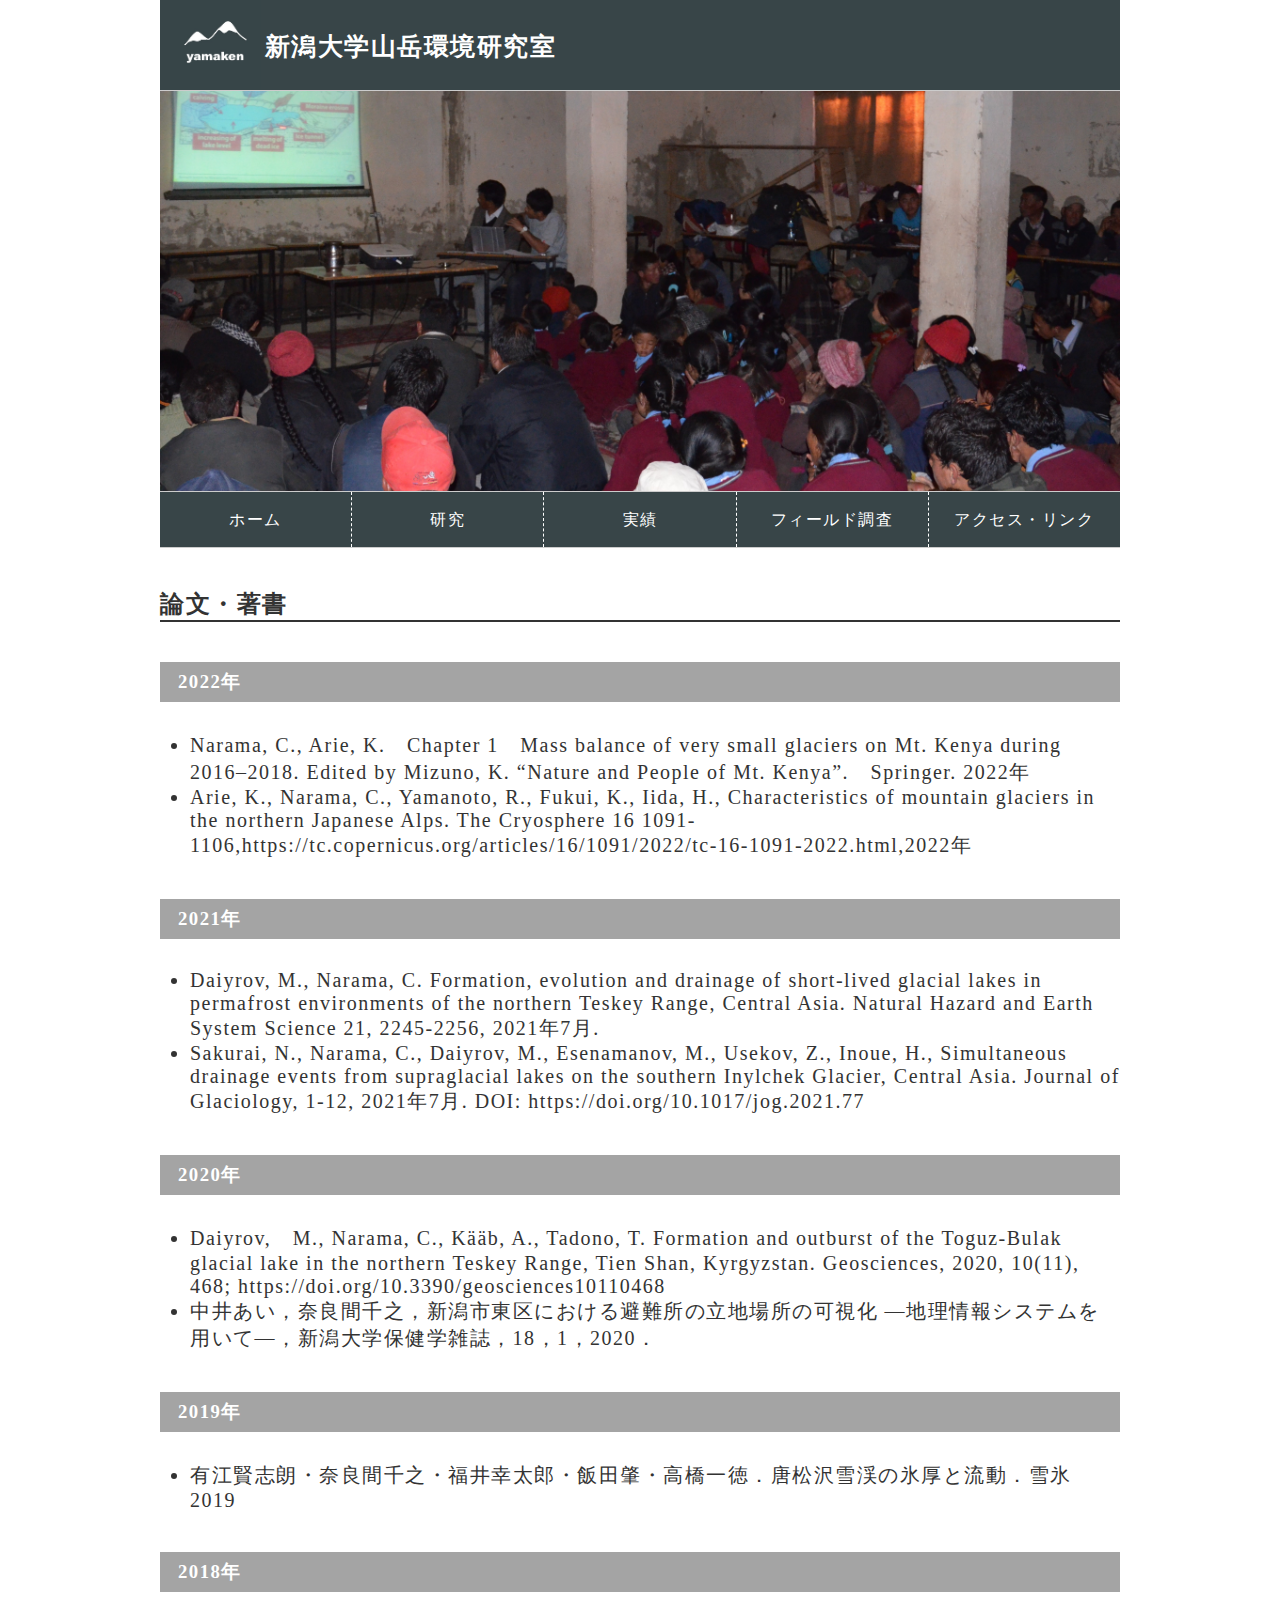
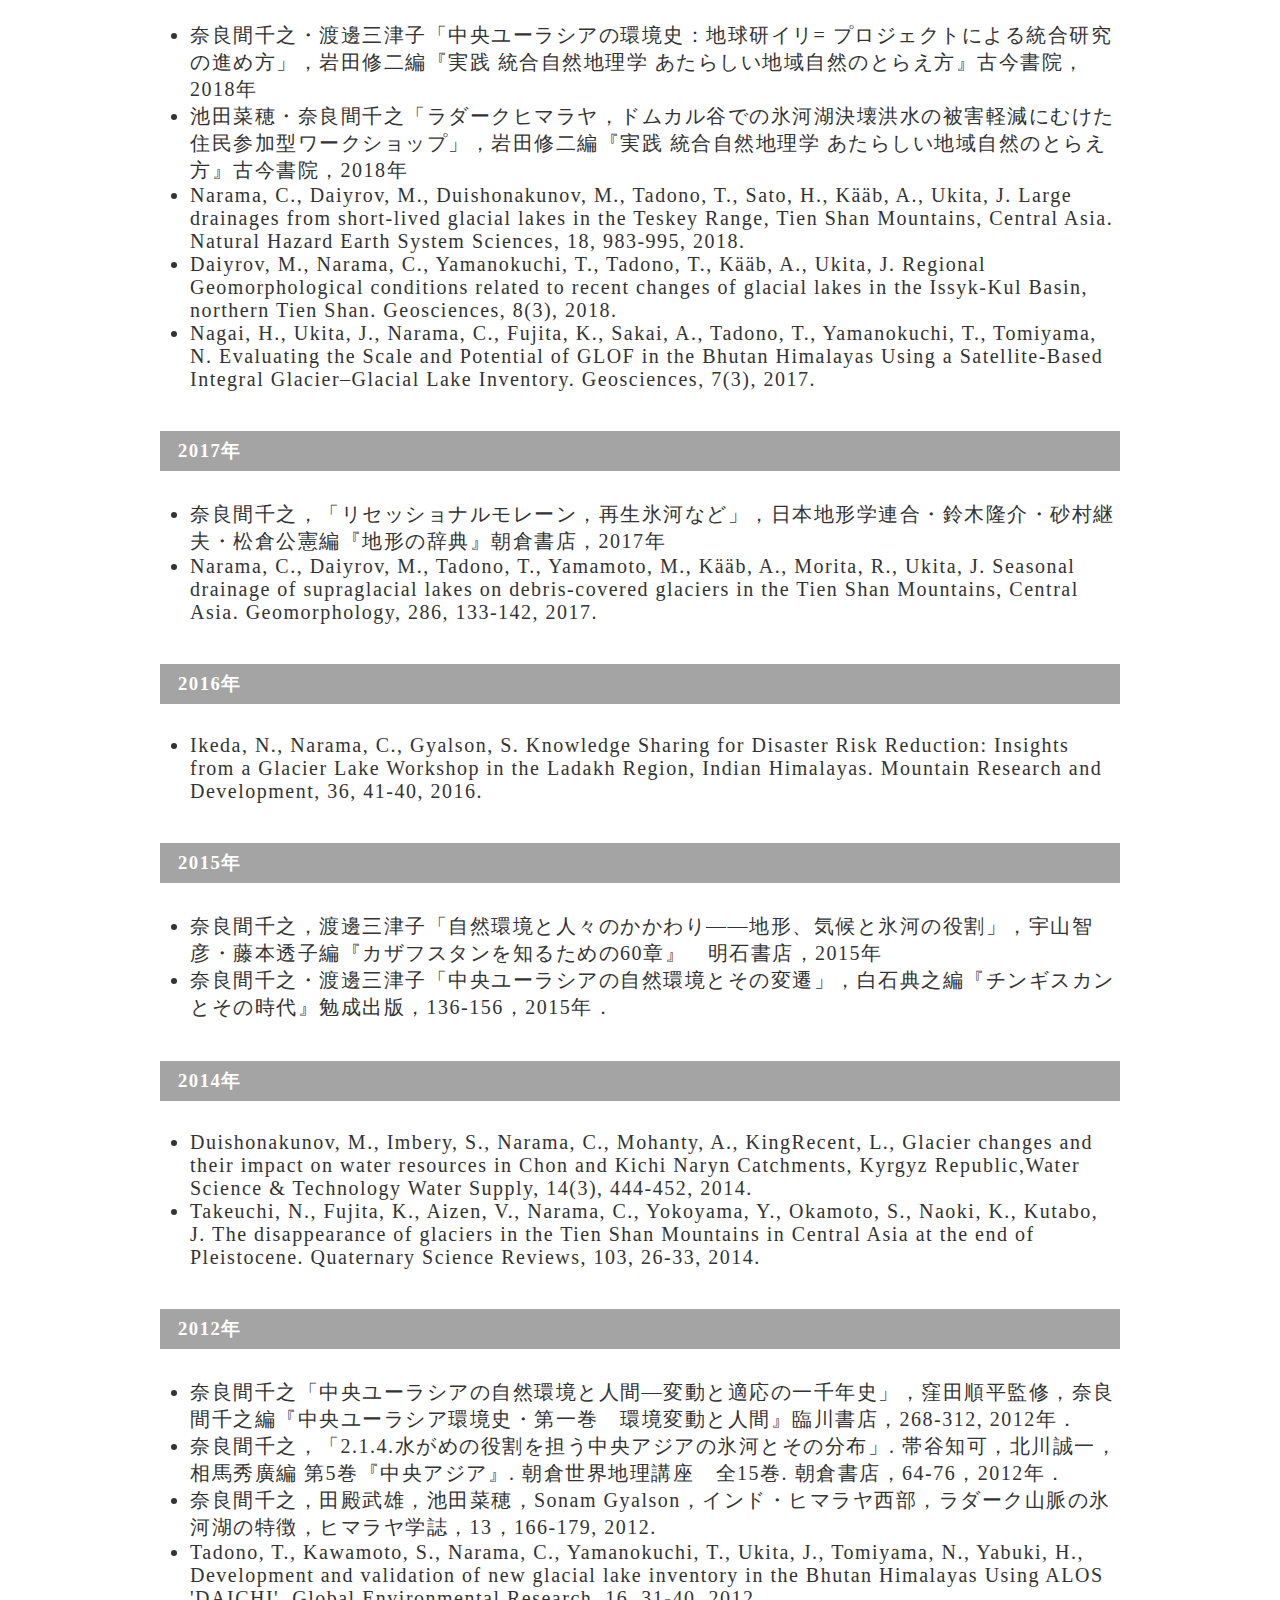
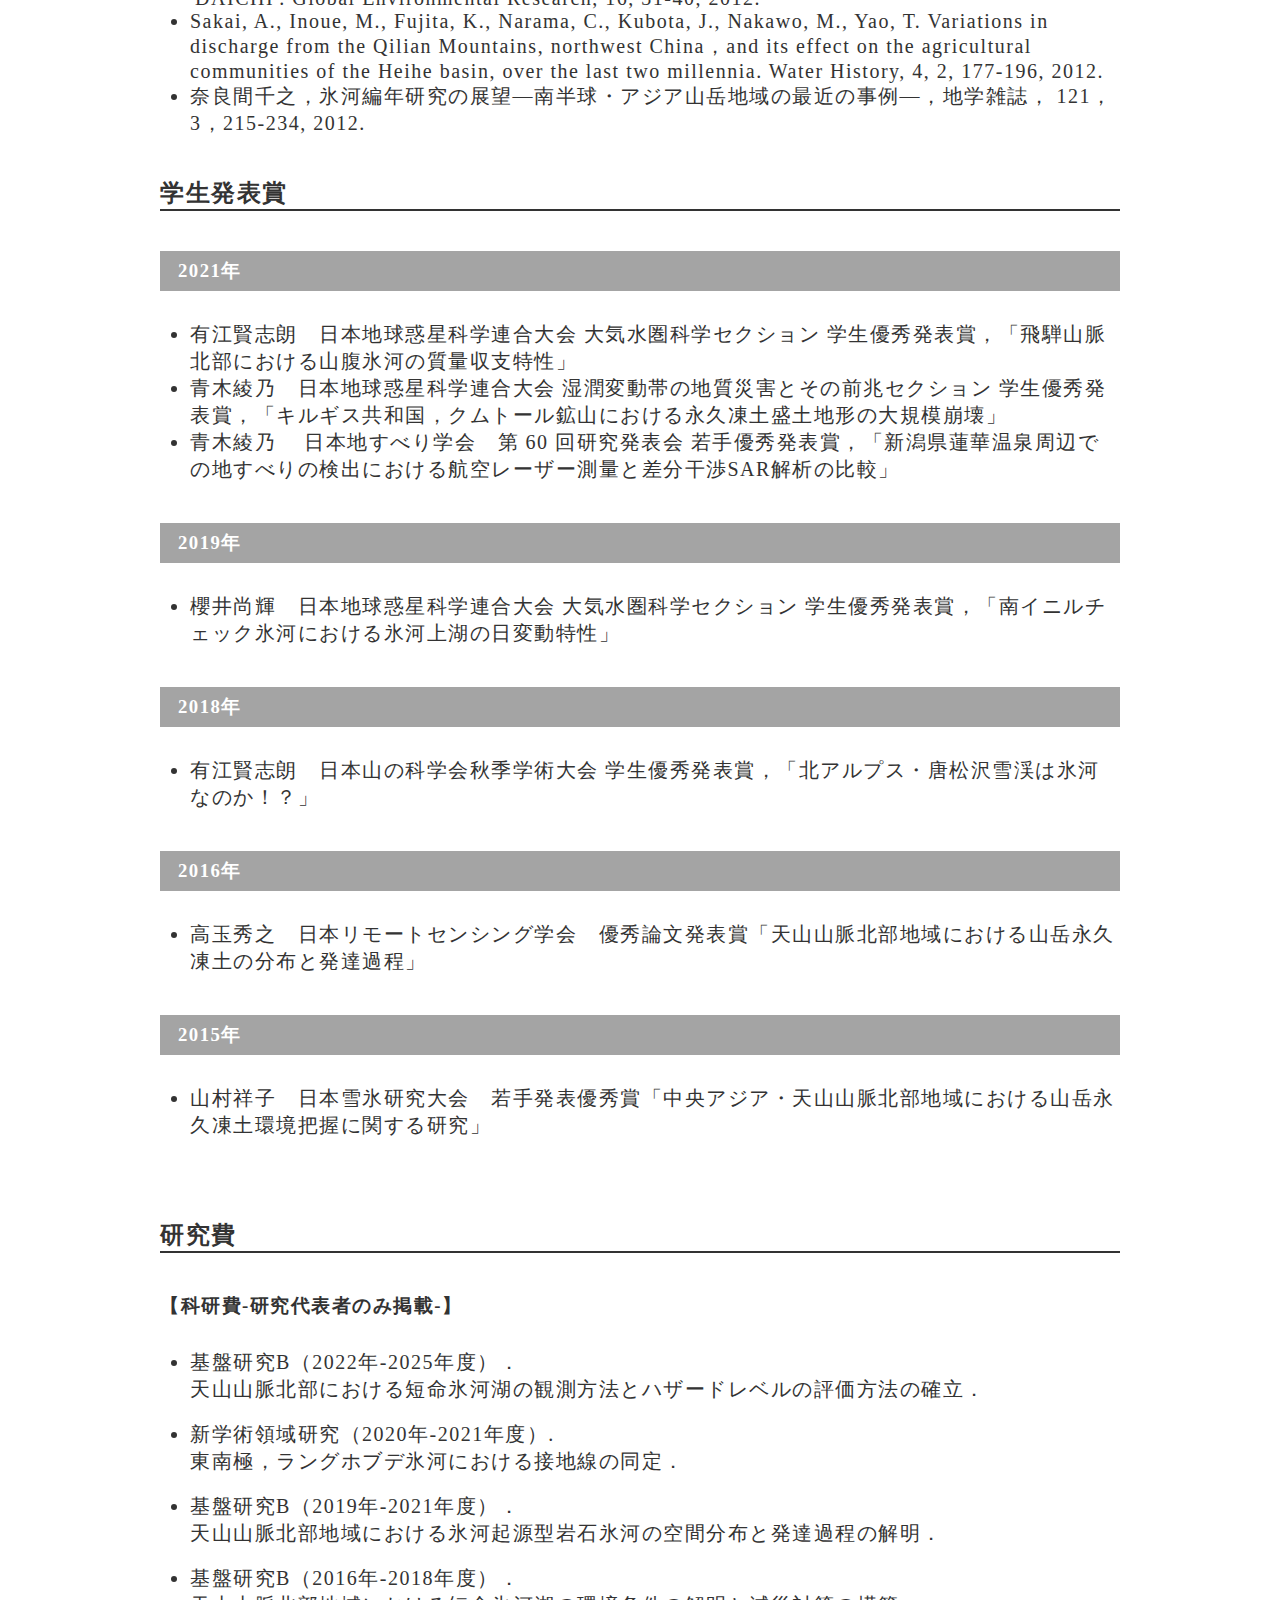
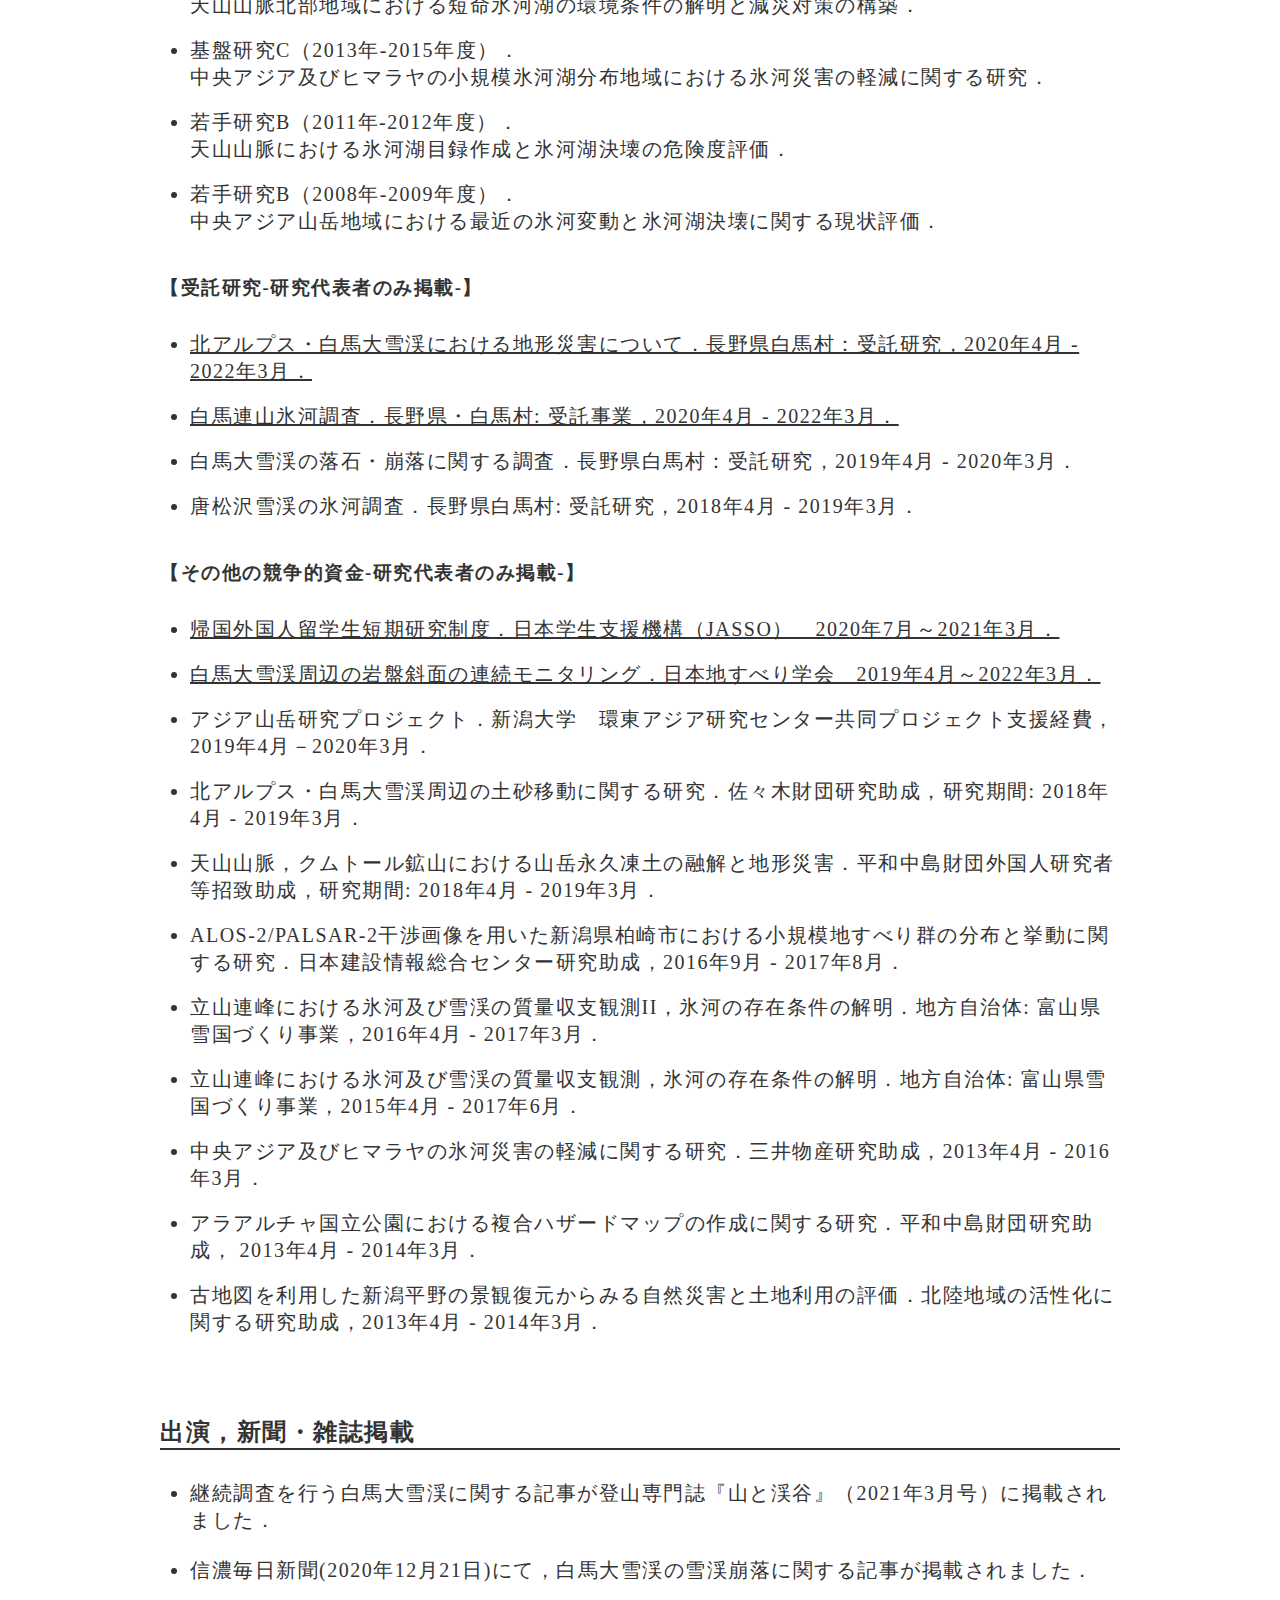
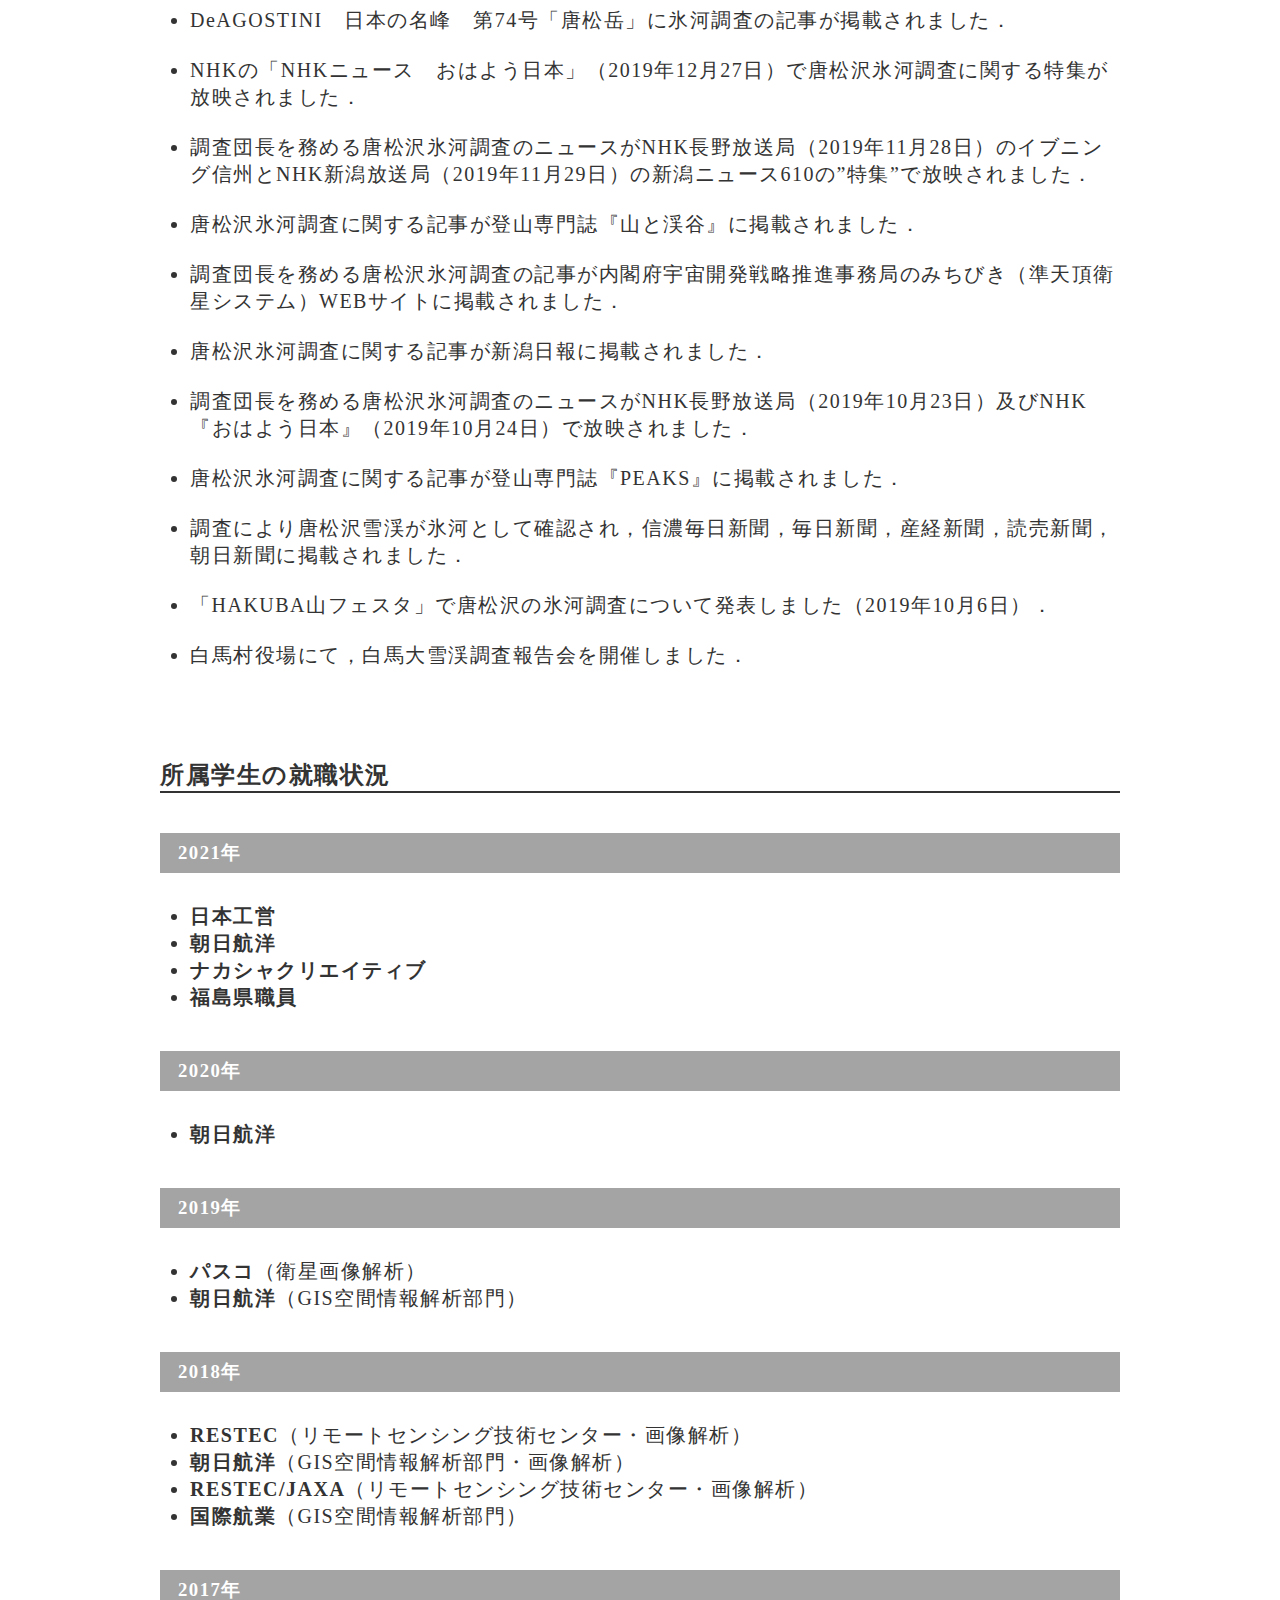
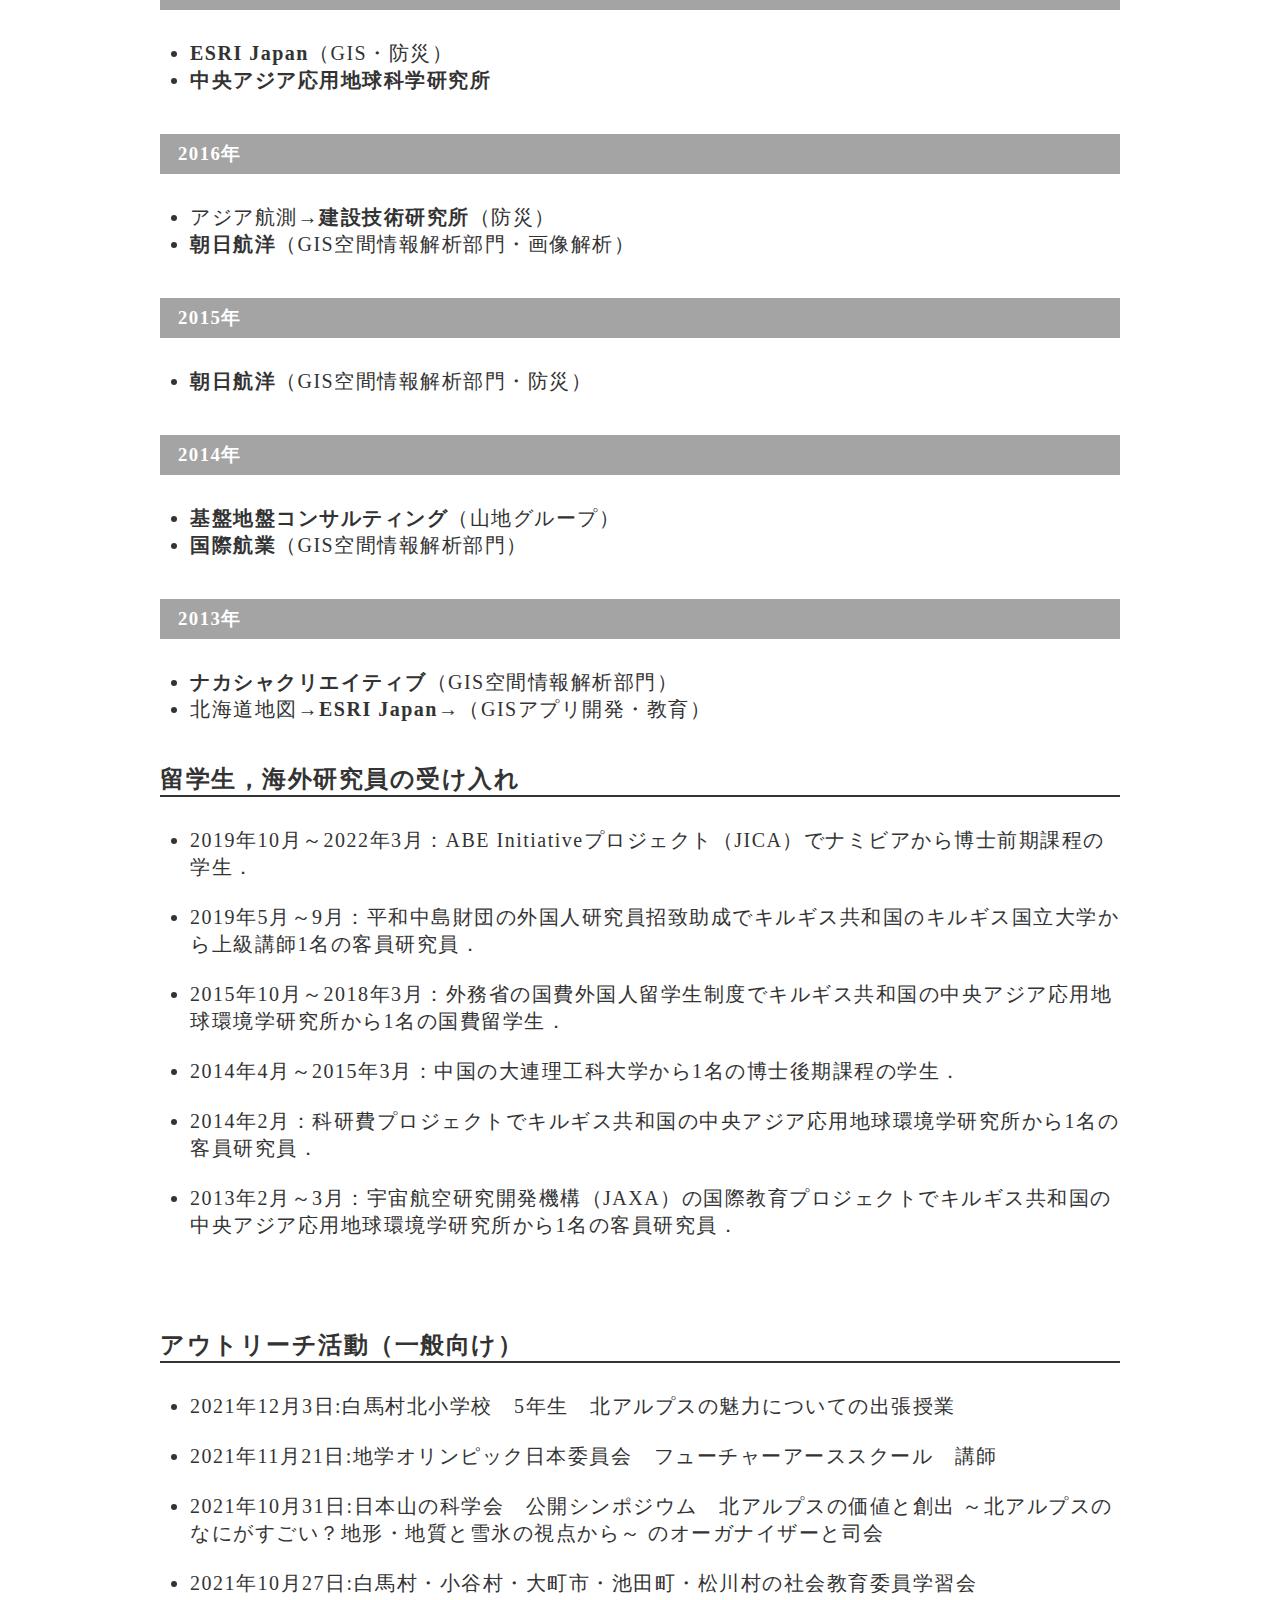
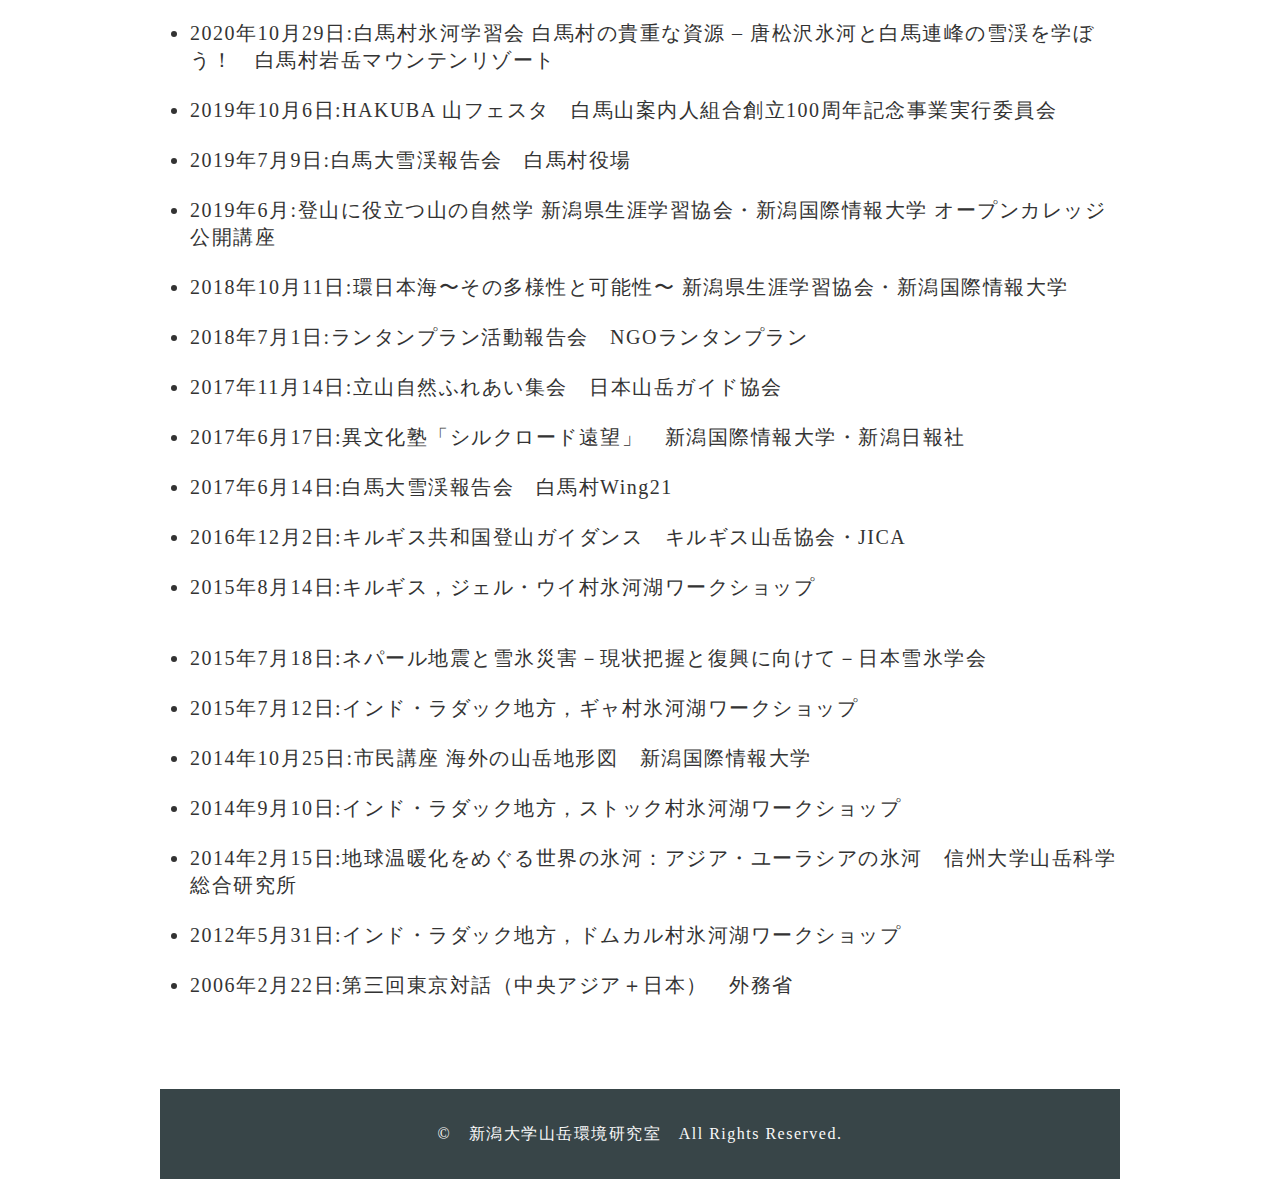
==== index.html @ d93531b0 "Update index.html" ====
<!DOCTYPE html>
<html>
	<head>
		<meta charset="utf-8">
		<meta name="google-site-verification" content="inAeQfEH8AgqykBdoQ1LE3_ZNQ6-UCm8QWRhLePBrpM" />
		<meta name="viewport" content="width=device-width, initial-scale=1">
		<link rel="stylesheet" href="common.css">
		<link rel="stylesheet" href="achievement.css">
		<link rel="stylesheet" href="responsive.css">
		<link href="https://fonts.googleapis.com/css?family=Alegreya+Sans+SC:300" rel="stylesheet">
		<link href="https://use.fontawesome.com/releases/v5.6.1/css/all.css" rel="stylesheet">
		<meta name="keywords" content="新潟大学 , 山岳環境研究室 , 実績">
		<meta name="description" content="新潟大学山岳環境研究室 | 奈良間研究室の実績、学生の就職状況はこちら">
		<title>新潟大学山岳環境研究室 | 実績</title>
	</head>
	<body>
		<header>
			<div class="header-left">
				<img src="S__12607514.jpg" alt="新潟大学山岳環境研究室" class="header-logo">
				<h1 class="header-title">新潟大学山岳環境研究室</h1>
			</div> 
			<i class="fas fa-bars" id="menu-bar"></i>
		</header><!-- /header -->
		<div class="menu-res" id="menu-res">
		<ul>
			<li><a href="https://narama-lab.github.io/home/">ホーム</a></li>
			<li><a href="https://narama-lab.github.io/research/">研究</a></li>
			<li><a href="https://narama-lab.github.io/achievement/">実績</a></li>
			<li><a href="https://narama-lab.github.io/gallery/">フィールド調査</a></li>
			<li><a href="https://narama-lab.github.io/access/">アクセス・リンク</a></li>
		</ul>
		</div>
		<div class="top"></div>		
		<div class="navi" id="global-nav">
			<div class="menu home">
				<a href="https://narama-lab.github.io/home/">ホーム</a>
			</div>
			<div class="menu research">
				<a href="https://narama-lab.github.io/research/">研究</a>		
			</div>
			<div class="menu achievement">
				<a href="https://narama-lab.github.io/achievement/">実績</a>
			</div>
			<div class="menu gallery">
				<a href="https://narama-lab.github.io/gallery/">フィールド調査</a>
			</div>
			<div class="menu access">
				<a href="https://narama-lab.github.io/access/">アクセス・リンク</a>
			</div>
		</div>
		<div class="achievement-main">
			<h2 class="achievement-title">論文・著書</h2>
			<h3 class="small-title">2022年</h3>
			
				<ul>
					<li>Narama, C., Arie, K.　Chapter 1　Mass balance of very small glaciers on Mt. Kenya during 2016–2018. Edited by Mizuno, K. “Nature and People of Mt. Kenya”.　Springer. 2022年</li>
					<li>Arie, K., Narama, C., Yamanoto, R., Fukui, K., Iida, H., Characteristics of mountain glaciers in the northern Japanese Alps. The Cryosphere 16 1091-1106,https://tc.copernicus.org/articles/16/1091/2022/tc-16-1091-2022.html,2022年 </li>			
				</ul>
			<h3 class="small-title">2021年</h3>
			
				<ul>					
					<li>Daiyrov, M., Narama, C. Formation, evolution and drainage of short-lived glacial lakes in permafrost environments of the northern Teskey Range, Central Asia. Natural Hazard and Earth System Science 21, 2245-2256, 2021年7月.</li>
					<li>Sakurai, N., Narama, C., Daiyrov, M., Esenamanov, M., Usekov, Z., Inoue, H., Simultaneous drainage events from supraglacial lakes on the southern Inylchek Glacier, Central Asia. Journal of Glaciology, 1-12, 2021年7月. DOI: https://doi.org/10.1017/jog.2021.77</li>
				</ul>
			<h3 class="small-title">2020年</h3>
			
				<ul>
					<li>Daiyrov,　M., Narama, C., Kääb, A., Tadono, T. Formation and outburst of the Toguz-Bulak glacial lake in the northern Teskey Range, Tien Shan, Kyrgyzstan. Geosciences, 2020, 10(11), 468; https://doi.org/10.3390/geosciences10110468</a></li>
				        <li>中井あい，奈良間千之，新潟市東区における避難所の立地場所の可視化 ―地理情報システムを用いて―，新潟大学保健学雑誌，18，1，2020．</li>
			        </ul>
			
			
			<h3 class="small-title">2019年</h3>
			
				<ul>
					<li>有江賢志朗・奈良間千之・福井幸太郎・飯田肇・高橋一徳．唐松沢雪渓の氷厚と流動．雪氷　2019</li>
				</ul>
			
			<h3 class="small-title">2018年</h3>
			
				<ul>
					<li>奈良間千之・渡邊三津子「中央ユーラシアの環境史：地球研イリ= プロジェクトによる統合研究の進め方」，岩田修二編『実践 統合自然地理学 あたらしい地域自然のとらえ方』古今書院，2018年</li>
					<li>池田菜穂・奈良間千之「ラダークヒマラヤ，ドムカル谷での氷河湖決壊洪水の被害軽減にむけた住民参加型ワークショップ」，岩田修二編『実践 統合自然地理学 あたらしい地域自然のとらえ方』古今書院，2018年</li>
					<li>Narama, C., Daiyrov, M., Duishonakunov, M., Tadono, T., Sato, H., Kääb, A., Ukita, J. Large drainages from short-lived glacial lakes in the Teskey Range, Tien Shan Mountains, Central Asia. Natural Hazard Earth System Sciences, 18, 983-995, 2018. </li>
					<li>Daiyrov, M., Narama, C., Yamanokuchi, T., Tadono, T., Kääb, A., Ukita, J. Regional Geomorphological conditions related to recent changes of glacial lakes in the Issyk-Kul Basin, northern Tien Shan. Geosciences, 8(3), 2018. </li>
					<li>Nagai, H., Ukita, J., Narama, C., Fujita, K., Sakai, A., Tadono, T., Yamanokuchi, T., Tomiyama, N. Evaluating the Scale and Potential of GLOF in the Bhutan Himalayas Using a Satellite-Based Integral Glacier–Glacial Lake Inventory. Geosciences, 7(3), 2017. </li>
			        </ul>
			
			<h3 class="small-title">2017年</h3>
			
				<ul>
					<li>奈良間千之，「リセッショナルモレーン，再生氷河など」，日本地形学連合・鈴木隆介・砂村継夫・松倉公憲編『地形の辞典』朝倉書店，2017年</li>
					<li>Narama, C., Daiyrov, M., Tadono, T., Yamamoto, M., Kääb, A., Morita, R., Ukita, J. Seasonal drainage of supraglacial lakes on debris-covered glaciers in the Tien Shan Mountains, Central Asia. Geomorphology, 286, 133-142, 2017.</li>
				</ul>
			
			<h3 class="small-title">2016年</h3>
			
				<ul>
					<li>Ikeda, N., Narama, C., Gyalson, S. Knowledge Sharing for Disaster Risk Reduction: Insights from a Glacier Lake Workshop in the Ladakh Region, Indian Himalayas. Mountain Research and Development, 36, 41-40, 2016.</li>
				</ul>
			
			<h3 class="small-title">2015年</h3>
			
				<ul>
					<li>奈良間千之，渡邊三津子「自然環境と人々のかかわり――地形、気候と氷河の役割」，宇山智彦・藤本透子編『カザフスタンを知るための60章』　明石書店，2015年</li>
					<li>奈良間千之・渡邊三津子「中央ユーラシアの自然環境とその変遷」，白石典之編『チンギスカンとその時代』勉成出版，136-156，2015年．</li>
				</ul>
			
			<h3 class="small-title">2014年</h3>
			
				<ul>
					<li>Duishonakunov, M., Imbery, S., Narama, C., Mohanty, A., KingRecent, L., Glacier changes and their impact on water resources in Chon and Kichi Naryn Catchments, Kyrgyz Republic,Water Science & Technology Water Supply, 14(3), 444-452, 2014. </li>
					<li>Takeuchi, N., Fujita, K., Aizen, V., Narama, C., Yokoyama, Y., Okamoto, S., Naoki, K., Kutabo, J. The disappearance of glaciers in the Tien Shan Mountains in Central Asia at the end of Pleistocene. Quaternary Science Reviews, 103, 26-33, 2014. </li>
				</ul>	
			
			<h3 class="small-title">2012年</h3>
			
				<ul>
					<li>奈良間千之「中央ユーラシアの自然環境と人間―変動と適応の一千年史」，窪田順平監修，奈良間千之編『中央ユーラシア環境史・第一巻　環境変動と人間』臨川書店，268-312, 2012年．</li>
					<li>奈良間千之，「2.1.4.水がめの役割を担う中央アジアの氷河とその分布」. 帯谷知可，北川誠一，相馬秀廣編 第5巻『中央アジア』. 朝倉世界地理講座　全15巻. 朝倉書店，64‐76，2012年．</li>
					<li>奈良間千之，田殿武雄，池田菜穂，Sonam Gyalson，インド・ヒマラヤ西部，ラダーク山脈の氷河湖の特徴，ヒマラヤ学誌，13，166-179, 2012.</li>
					<li>Tadono, T., Kawamoto, S., Narama, C., Yamanokuchi, T., Ukita, J., Tomiyama, N., Yabuki, H., Development and validation of new glacial lake inventory in the Bhutan Himalayas Using ALOS 'DAICHI'. Global Environmental Research, 16, 31-40, 2012.</li>
					<li>Sakai, A., Inoue, M., Fujita, K., Narama, C., Kubota, J., Nakawo, M., Yao, T. Variations in discharge from the Qilian Mountains, northwest China，and its effect on the agricultural communities of the Heihe basin, over the last two millennia. Water History, 4, 2, 177-196, 2012.</li>
					<li>奈良間千之，氷河編年研究の展望―南半球・アジア山岳地域の最近の事例―，地学雑誌， 121，3，215-234, 2012.</li>
				</ul>
			
			<h2 class="achievement-title">学生発表賞</h2>	
			<h3 class="small-title">2021年</h3>
	
				<ul>
					<li>有江賢志朗　日本地球惑星科学連合大会 大気水圏科学セクション 学生優秀発表賞，「飛騨山脈北部における山腹氷河の質量収支特性」</li>
					<li>青木綾乃　日本地球惑星科学連合大会 湿潤変動帯の地質災害とその前兆セクション 学生優秀発表賞，「キルギス共和国，クムトール鉱山における永久凍土盛土地形の大規模崩壊」</li>
					<li>青木綾乃　 日本地すべり学会　第 60 回研究発表会 若手優秀発表賞，「新潟県蓮華温泉周辺での地すべりの検出における航空レーザー測量と差分干渉SAR解析の比較」</li>
				</ul>
	
			<h3 class="small-title">2019年</h3>
			
				<ul>
					<li>櫻井尚輝　日本地球惑星科学連合大会 大気水圏科学セクション 学生優秀発表賞，「南イニルチェック氷河における氷河上湖の日変動特性」</li>
				</ul>
			
			<h3 class="small-title">2018年</h3>
			
				<ul>
					<li>有江賢志朗　日本山の科学会秋季学術大会 学生優秀発表賞，「北アルプス・唐松沢雪渓は氷河なのか！？」</li>
				</ul>
			
			<h3 class="small-title">2016年</h3>
			
				<ul>
					<li>高玉秀之　日本リモートセンシング学会　優秀論文発表賞「天山山脈北部地域における山岳永久凍土の分布と発達過程」</li>
				</ul>
			
			<h3 class="small-title">2015年</h3>
			
				<ul>
					<li>山村祥子　日本雪氷研究大会　若手発表優秀賞「中央アジア・天山山脈北部地域における山岳永久凍土環境把握に関する研究」</li>
				</ul>
			<h2 class="achievement-title achievement-title-second">研究費</h2>					
			<h3 class="achievement-title-third">【科研費-研究代表者のみ掲載-】</h3>		
				<ul class="research-expense">
					<li>基盤研究B（2022年-2025年度）．<br>天山山脈北部における短命氷河湖の観測方法とハザードレベルの評価方法の確立．</li>
					<li>新学術領域研究（2020年‐2021年度）.<br>東南極，ラングホブデ氷河における接地線の同定．</li>
					<li>基盤研究B（2019年-2021年度）．<br>天山山脈北部地域における氷河起源型岩石氷河の空間分布と発達過程の解明．</li>
					<li>基盤研究B（2016年-2018年度）．<br>天山山脈北部地域における短命氷河湖の環境条件の解明と減災対策の構築．</li>
					<li>基盤研究C（2013年‐2015年度）．<br>中央アジア及びヒマラヤの小規模氷河湖分布地域における氷河災害の軽減に関する研究．</li>
					<li>若手研究B（2011年-2012年度）．<br>天山山脈における氷河湖目録作成と氷河湖決壊の危険度評価．</li>
					<li>若手研究B（2008年-2009年度）．<br>中央アジア山岳地域における最近の氷河変動と氷河湖決壊に関する現状評価．</li>
			               		
				</ul>	
			<h3 class="achievement-title-third">【受託研究-研究代表者のみ掲載-】</h3>		
				<ul class="research-expense">
					<li><u>北アルプス・白馬大雪渓における地形災害について．長野県白馬村：受託研究，2020年4月 - 2022年3月．</u></li>
					<li><u>白馬連山氷河調査．長野県・白馬村: 受託事業，2020年4月 - 2022年3月．</u></li>
					<li>白馬大雪渓の落石・崩落に関する調査．長野県白馬村：受託研究，2019年4月 - 2020年3月．</li>
					<li>唐松沢雪渓の氷河調査．長野県白馬村: 受託研究，2018年4月 - 2019年3月．</li>

				</ul>
			<h3 class="achievement-title-third">【その他の競争的資金-研究代表者のみ掲載-】</h3>
			<ul class="research-expense">
				<li><u>帰国外国人留学生短期研究制度．日本学生支援機構（JASSO）　2020年7月～2021年3月．</u></li>
				<li><u>白馬大雪渓周辺の岩盤斜面の連続モニタリング．日本地すべり学会　2019年4月～2022年3月．</u></li>
				<li>アジア山岳研究プロジェクト．新潟大学　環東アジア研究センター共同プロジェクト支援経費，2019年4月－2020年3月．</li>
				<li>北アルプス・白馬大雪渓周辺の土砂移動に関する研究．佐々木財団研究助成，研究期間: 2018年4月 - 2019年3月．</li>
				<li>天山山脈，クムトール鉱山における山岳永久凍土の融解と地形災害．平和中島財団外国人研究者等招致助成，研究期間: 2018年4月 - 2019年3月．</li>
				<li>ALOS-2/PALSAR-2干渉画像を用いた新潟県柏崎市における小規模地すべり群の分布と挙動に関する研究．日本建設情報総合センター研究助成，2016年9月 - 2017年8月．</li>
				<li>立山連峰における氷河及び雪渓の質量収支観測II，氷河の存在条件の解明．地方自治体: 富山県雪国づくり事業，2016年4月 - 2017年3月．</li>
				<li>立山連峰における氷河及び雪渓の質量収支観測，氷河の存在条件の解明．地方自治体: 富山県雪国づくり事業，2015年4月 - 2017年6月．</li>
				<li>中央アジア及びヒマラヤの氷河災害の軽減に関する研究．三井物産研究助成，2013年4月 - 2016年3月．</li>
				<li>アラアルチャ国立公園における複合ハザードマップの作成に関する研究．平和中島財団研究助成， 2013年4月 - 2014年3月．</li>
				<li>古地図を利用した新潟平野の景観復元からみる自然災害と土地利用の評価．北陸地域の活性化に関する研究助成，2013年4月 - 2014年3月．</li>
			</ul>
			<h2 class="achievement-title achievement-title-second">出演，新聞・雑誌掲載</h2>
			<ul class="perform">
				<li class="perform-list">継続調査を行う白馬大雪渓に関する記事が登山専門誌『山と渓谷』（2021年3月号）に掲載されました．</li>
				<li class="perform-list">信濃毎日新聞(2020年12月21日)にて，白馬大雪渓の雪渓崩落に関する記事が掲載されました．</li>
				<li class="perform-list">DeAGOSTINI　日本の名峰　第74号「唐松岳」に氷河調査の記事が掲載されました．</li>
				<li class="perform-list">NHKの「NHKニュース　おはよう日本」（2019年12月27日）で唐松沢氷河調査に関する特集が放映されました．</li>
				<li class="perform-list">調査団長を務める唐松沢氷河調査のニュースがNHK長野放送局（2019年11月28日）のイブニング信州とNHK新潟放送局（2019年11月29日）の新潟ニュース610の”特集”で放映されました．</li>
				<li class="perform-list">唐松沢氷河調査に関する記事が登山専門誌『山と渓谷』に掲載されました．</li>
				<li class="perform-list">調査団長を務める唐松沢氷河調査の記事が内閣府宇宙開発戦略推進事務局のみちびき（準天頂衛星システム）WEBサイトに掲載されました．</li>
				<li class="perform-list">唐松沢氷河調査に関する記事が新潟日報に掲載されました．</li>
				<li class="perform-list">調査団長を務める唐松沢氷河調査のニュースがNHK長野放送局（2019年10月23日）及びNHK『おはよう日本』（2019年10月24日）で放映されました．</li>
				<li class="perform-list">唐松沢氷河調査に関する記事が登山専門誌『PEAKS』に掲載されました．</li>
				<li class="perform-list">調査により唐松沢雪渓が氷河として確認され，信濃毎日新聞，毎日新聞，産経新聞，読売新聞，朝日新聞に掲載されました．</li>
				<li class="perform-list">「HAKUBA山フェスタ」で唐松沢の氷河調査について発表しました（2019年10月6日）．</li>
				<li class="perform-list">白馬村役場にて，白馬大雪渓調査報告会を開催しました．</li>
				
			</ul>
			<h2 class="achievement-title">所属学生の就職状況</h2>
			<h3 class="small-title">2021年</h3>
			
				<ul>
				        <li><span class="job-span">日本工営</span></li>
					<li><span class="job-span">朝日航洋</span></li>
					<li><span class="job-span">ナカシャクリエイティブ</span></li>
					<li><span class="job-span">福島県職員</span></li>
				</ul>
	
	
	                <h3 class="small-title">2020年</h3>
			
				<ul>
				        <li><span class="job-span">朝日航洋</span></li>
				</ul>
			
			<h3 class="small-title">2019年</h3>
			
				<ul>
				        <li><span class="job-span">パスコ</span>（衛星画像解析）</li>
					<li><span class="job-span">朝日航洋</span>（GIS空間情報解析部門）</li>
				</ul>
			
			<h3 class="small-title">2018年</h3>
			
				<ul>
				        <li><span class="job-span">RESTEC</span>（リモートセンシング技術センター・画像解析）</li>
					<li><span class="job-span">朝日航洋</span>（GIS空間情報解析部門・画像解析）</li>
					<li><span class="job-span">RESTEC/JAXA</span>（リモートセンシング技術センター・画像解析）</li>
					<li><span class="job-span">国際航業</span>（GIS空間情報解析部門）</li>						
			        </ul>
			
			<h3 class="small-title">2017年</h3>
			
				<ul>
				        <li><span class="job-span">ESRI Japan</span>（GIS・防災）</li>
					<li><span class="job-span">中央アジア応用地球科学研究所</span></li>					
	                        </ul>
			
			<h3 class="small-title">2016年</h3>
			
				<ul>
					<li>アジア航測→<span class="job-span">建設技術研究所</span>（防災）</li>
					<li><span class="job-span">朝日航洋</span>（GIS空間情報解析部門・画像解析）</li>					
                                </ul>
			
			<h3 class="small-title">2015年</h3>
			
				<ul>
					<li><span class="job-span">朝日航洋</span>（GIS空間情報解析部門・防災）</li>					
				</ul>
			
			<h3 class="small-title">2014年</h3>
			
				<ul>
					<li><span class="job-span">基盤地盤コンサルティング</span>（山地グループ）</li>
					<li><span class="job-span">国際航業</span>（GIS空間情報解析部門）</li>					
				</ul>	
	
	
	                <h3 class="small-title">2013年</h3>
			
				<ul>
					<li><span class="job-span">ナカシャクリエイティブ</span>（GIS空間情報解析部門）</li>
					<li>北海道地図→<span class="job-span">ESRI Japan</span>→（GISアプリ開発・教育）</li>			
				</ul>	
	
	
	
	
			<h2 class="achievement-title">留学生，海外研究員の受け入れ</h2>
				<ul class="job">
					<li>2019年10月～2022年3月：ABE Initiativeプロジェクト（JICA）でナミビアから博士前期課程の学生．</li>
					<li>2019年5月～9月：平和中島財団の外国人研究員招致助成でキルギス共和国のキルギス国立大学から上級講師1名の客員研究員．</li>
					<li>2015年10月～2018年3月：外務省の国費外国人留学生制度でキルギス共和国の中央アジア応用地球環境学研究所から1名の国費留学生．</li>
					<li>2014年4月～2015年3月：中国の大連理工科大学から1名の博士後期課程の学生．</li>
					<li>2014年2月：科研費プロジェクトでキルギス共和国の中央アジア応用地球環境学研究所から1名の客員研究員．</li>
					<li>2013年2月～3月：宇宙航空研究開発機構（JAXA）の国際教育プロジェクトでキルギス共和国の中央アジア応用地球環境学研究所から1名の客員研究員．</li>
				</ul>
			<h2 class="achievement-title">アウトリーチ活動（一般向け）</h2>
				<ul class="job">
					<li>2021年12月3日:白馬村北小学校　5年生　北アルプスの魅力についての出張授業</li>
					<li>2021年11月21日:地学オリンピック日本委員会　フューチャーアーススクール　講師</li>
					<li>2021年10月31日:日本山の科学会　公開シンポジウム　北アルプスの価値と創出 ～北アルプスのなにがすごい？地形・地質と雪氷の視点から～ のオーガナイザーと司会</li>
					<li>2021年10月27日:白馬村・小谷村・大町市・池田町・松川村の社会教育委員学習会</li>
					<li>2020年10月29日:白馬村氷河学習会 白馬村の貴重な資源 – 唐松沢氷河と白馬連峰の雪渓を学ぼう！　白馬村岩岳マウンテンリゾート</li>
					<li>2019年10月6日:HAKUBA 山フェスタ　白馬山案内人組合創立100周年記念事業実行委員会</li>
					<li>2019年7月9日:白馬大雪渓報告会　白馬村役場</li>
					<li>2019年6月:登山に役立つ山の自然学 新潟県生涯学習協会・新潟国際情報大学 オープンカレッジ公開講座</li>
					<li>2018年10月11日:環日本海〜その多様性と可能性〜 新潟県生涯学習協会・新潟国際情報大学</li>
					<li>2018年7月1日:ランタンプラン活動報告会　NGOランタンプラン</li>
					<li>2017年11月14日:立山自然ふれあい集会　日本山岳ガイド協会</li>
					<li>2017年6月17日:異文化塾「シルクロード遠望」　新潟国際情報大学・新潟日報社</li>
					<li>2017年6月14日:白馬大雪渓報告会　白馬村Wing21</li>
					<li>2016年12月2日:キルギス共和国登山ガイダンス　キルギス山岳協会・JICA</li>
					<li>2015年8月14日:キルギス，ジェル・ウイ村氷河湖ワークショップ</li>　　　　　　　　　　　　　　　　　　　
					<li>2015年7月18日:ネパール地震と雪氷災害－現状把握と復興に向けて－日本雪氷学会</li>
					<li>2015年7月12日:インド・ラダック地方，ギャ村氷河湖ワークショップ</li>
					<li>2014年10月25日:市民講座 海外の山岳地形図　新潟国際情報大学</li>
					<li>2014年9月10日:インド・ラダック地方，ストック村氷河湖ワークショップ</li>
					<li>2014年2月15日:地球温暖化をめぐる世界の氷河：アジア・ユーラシアの氷河　信州大学山岳科学総合研究所</li>
					<li>2012年5月31日:インド・ラダック地方，ドムカル村氷河湖ワークショップ</li>
					<li>2006年2月22日:第三回東京対話（中央アジア＋日本）　外務省</li>
				</ul>
		</div>
		<footer>
			<p>&copy;　新潟大学山岳環境研究室　All Rights Reserved.</p>
		</footer>
		<script src="jQuery-3.4.1.min.js" type="text/javascript"></script>
	</body>
	</body>
</html>
---- common.css ----
@charset "utf-8";
*{
    margin:0;
    padding:0;
    letter-spacing:1.5px;
}
body{
    max-width:960px;
    width:100%;
    margin:0 auto;
    }
header{
    height:90px;
    background-color:#384548;
    border-bottom:1px solid #CCCCCC;
}
.header-left{ 
    display:flex;
}
.header-logo{
    height:90px;
    display:inline-block;
    margin-left:10px;
}
.header-title{
    color:white;
    margin-top:30px;
    margin-left:4px;
    font-family:'Alegreya Sans SC', sans-serif;
    font-size:25px;
}
header i{
            display:none;
            font-size: 46px;
            color:#fff;
            position: absolute;
            top:22px;
            right:22px;
        }
.menu-res{
            display: none;
            height:100vh;
            background-color:rgba(34, 49, 52, 0.9);
            z-index: 1000;
            position: fixed;
            top:91px;
            width:100%;
            
        }
.menu-res ul{
    list-style: none;
                padding:0 !important;
                margin-top: 60px;
}
.menu-res li{
    font-size: 30px;
    margin-bottom: 20px;
    margin-left:0;
}
.menu-res a{
    color:#fff;
                        display: block;
                        text-align: center;
}
.menu-res :hover{
    border-bottom: none;
}
.navi{
    height:55px;
    background-color:rgba(34,49,52,0.9);
    display:inline-block;
    width:100%;
    display:flex;
    border-top:1px solid #CCCCCC;
    border-bottom:1px solid #CCCCCC;
}
.fixed {
  position:sticky;
  width: 100%;
  top: 0;
  z-index: 1000;
}
.menu{
    border-left:1px dashed white;
    height:55px;
    line-height:55px;
    width:20%;
}
.menu:hover{
        background-color:rgba(73,104,110,0.9);
        transition:background-color 0.5s;
    }
.menu a{
    color:white;
    display:inline-block;
    width:100%;
    text-align:center;
    text-decoration:none;
}
.home{
    border-left:none;
}
footer{
    background-color:rgba(34,49,52,0.9);
    height:90px;
}
footer p{
    width:100%;
    height:90px;
    line-height:90px;
    text-align:center;
    color:#F8F9F9;
}
---- achievement.css ----
li{
	font-size:20px;
}
.top{
    height:400px;
    background-image:url("キービジュアル圧縮70.jpg");
    background-size:cover;
}
.achievement-main{
	color:#333;
	height:auto;
}
.achievement-title{
	width:100%;
	margin-top:40px;
	margin-left:auto;
	margin-right:auto;
	border-bottom:2px solid #333;
}
.achievement-title-second{
	margin-top: 80px;
}
.achievement-title-third{
	margin-top: 40px;
}
.container{
	border-bottom: 1px solid #333;
}
.container li{
	margin-top: 18px;
}
.small-title{
	background-color: #a4a4a4;
	color:#fff;
	margin-top: 40px;
	height:40px;
	line-height: 40px;
	padding-left: 18px;
}
ul{
	margin-left: 30px;
	margin-top: 30px;
	margin-bottom: 20px;
}
.perform{
	margin-bottom: 90px;
}
.perform .perform-list{
	margin-top: 23px;
}
.research-expense li{
	margin-top: 18px;
}
.job{
	margin-bottom: 90px;
}
.job li{
	margin-top: 23px;
}
.job-span{
	font-weight:700;
}
---- responsive.css ----
@charset "utf-8";
@media screen and (max-width:670px){
	.navi, .menu{
		height:80px ;
		display:none;
	}
	.menu a{
		line-height: 80px;
		font-size: 26px;
	}
	body{
		padding-top:91px;	
	}
	header{
		position: fixed;
    		z-index: 1000;
    		top:0;
    		width:100%;
	}
	.header-title{
		display:none;
	}
	header i{
		display:block;	
	}
	.top{
		background-position:25%;
		height:350px;
	}
	.home-menu-title{
		font-size: 26px;
	}
	.achievement-title{
		font-size:28px;	
	}
	.small-title{
		font-size:23px;	
	}
	.container li{
		font-size:23px;	
		margin-top:22px;
	}
	.achievement-title-thir{
		font-size:23px;
	}
	.research-main p{
		font-size:23px;
	}
	footer p{
		width:90%;
		margin:0 auto;
		font-size:12px;
	}
}
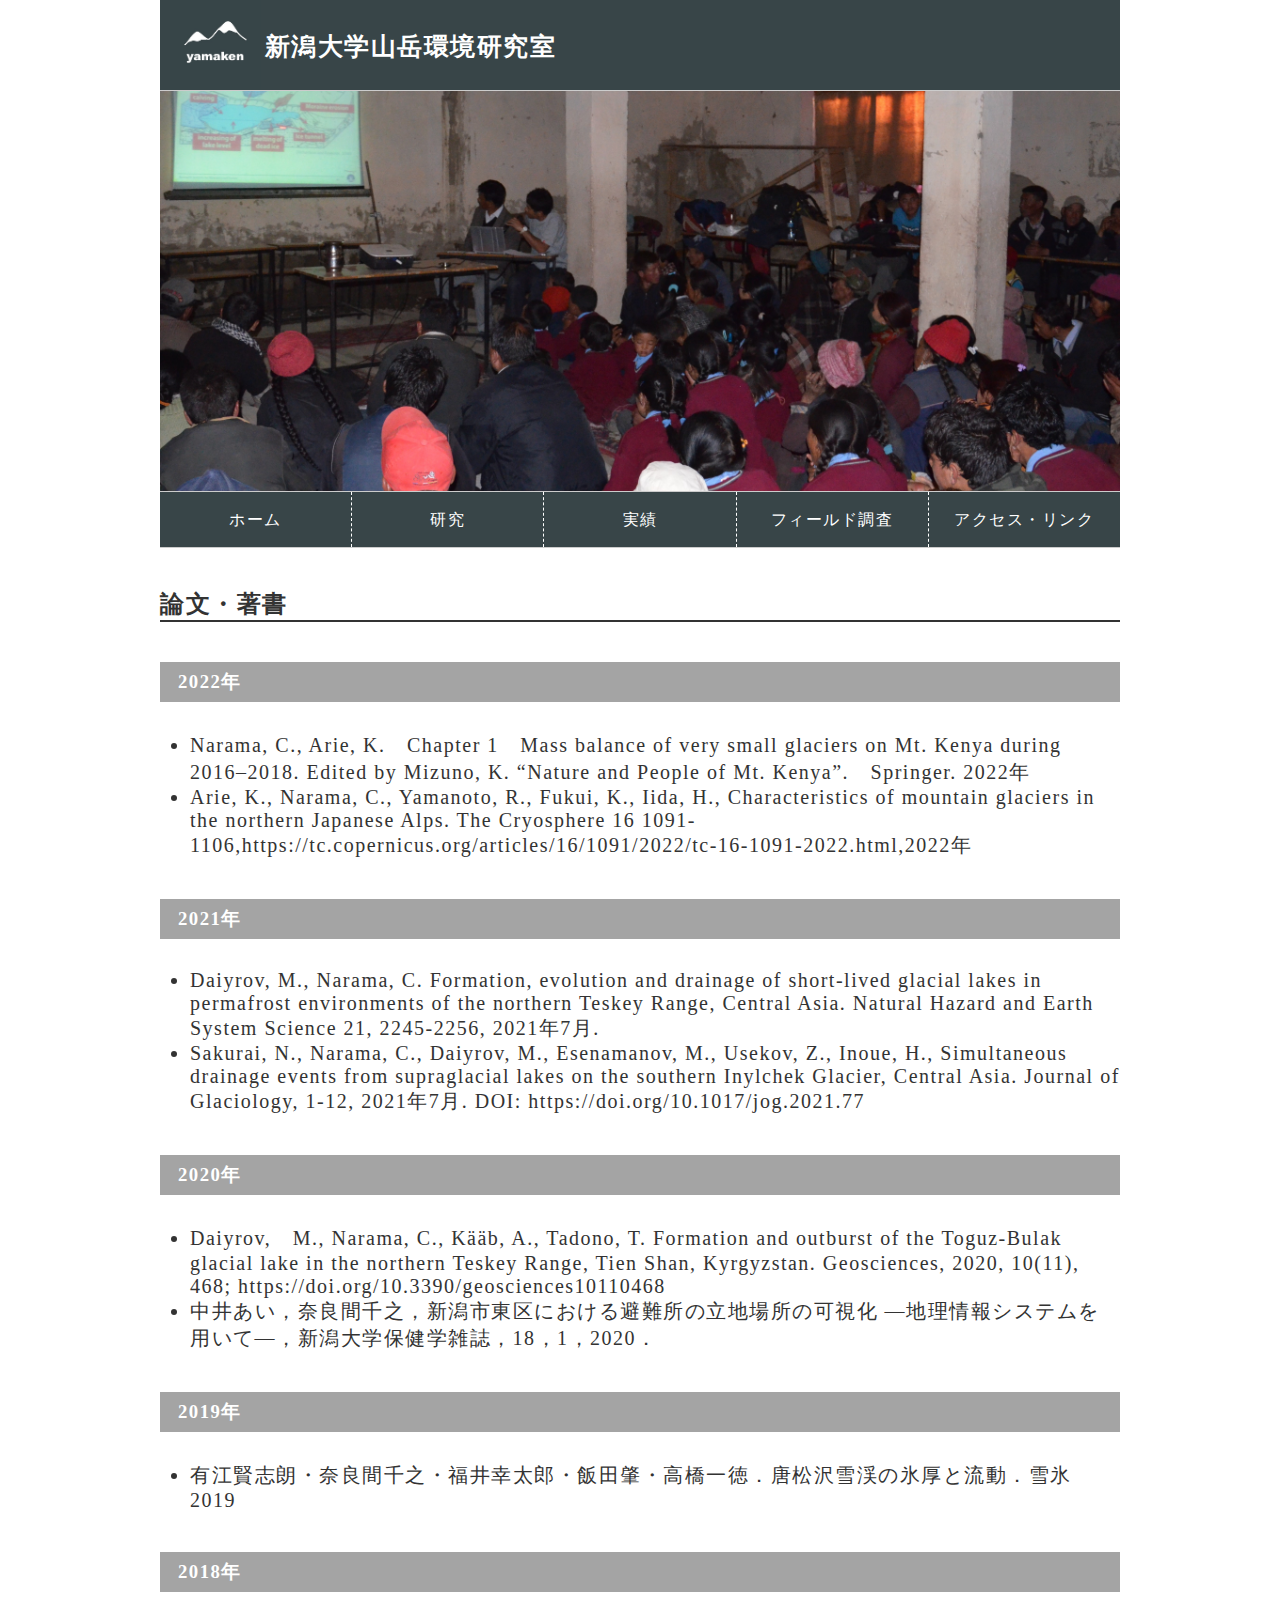
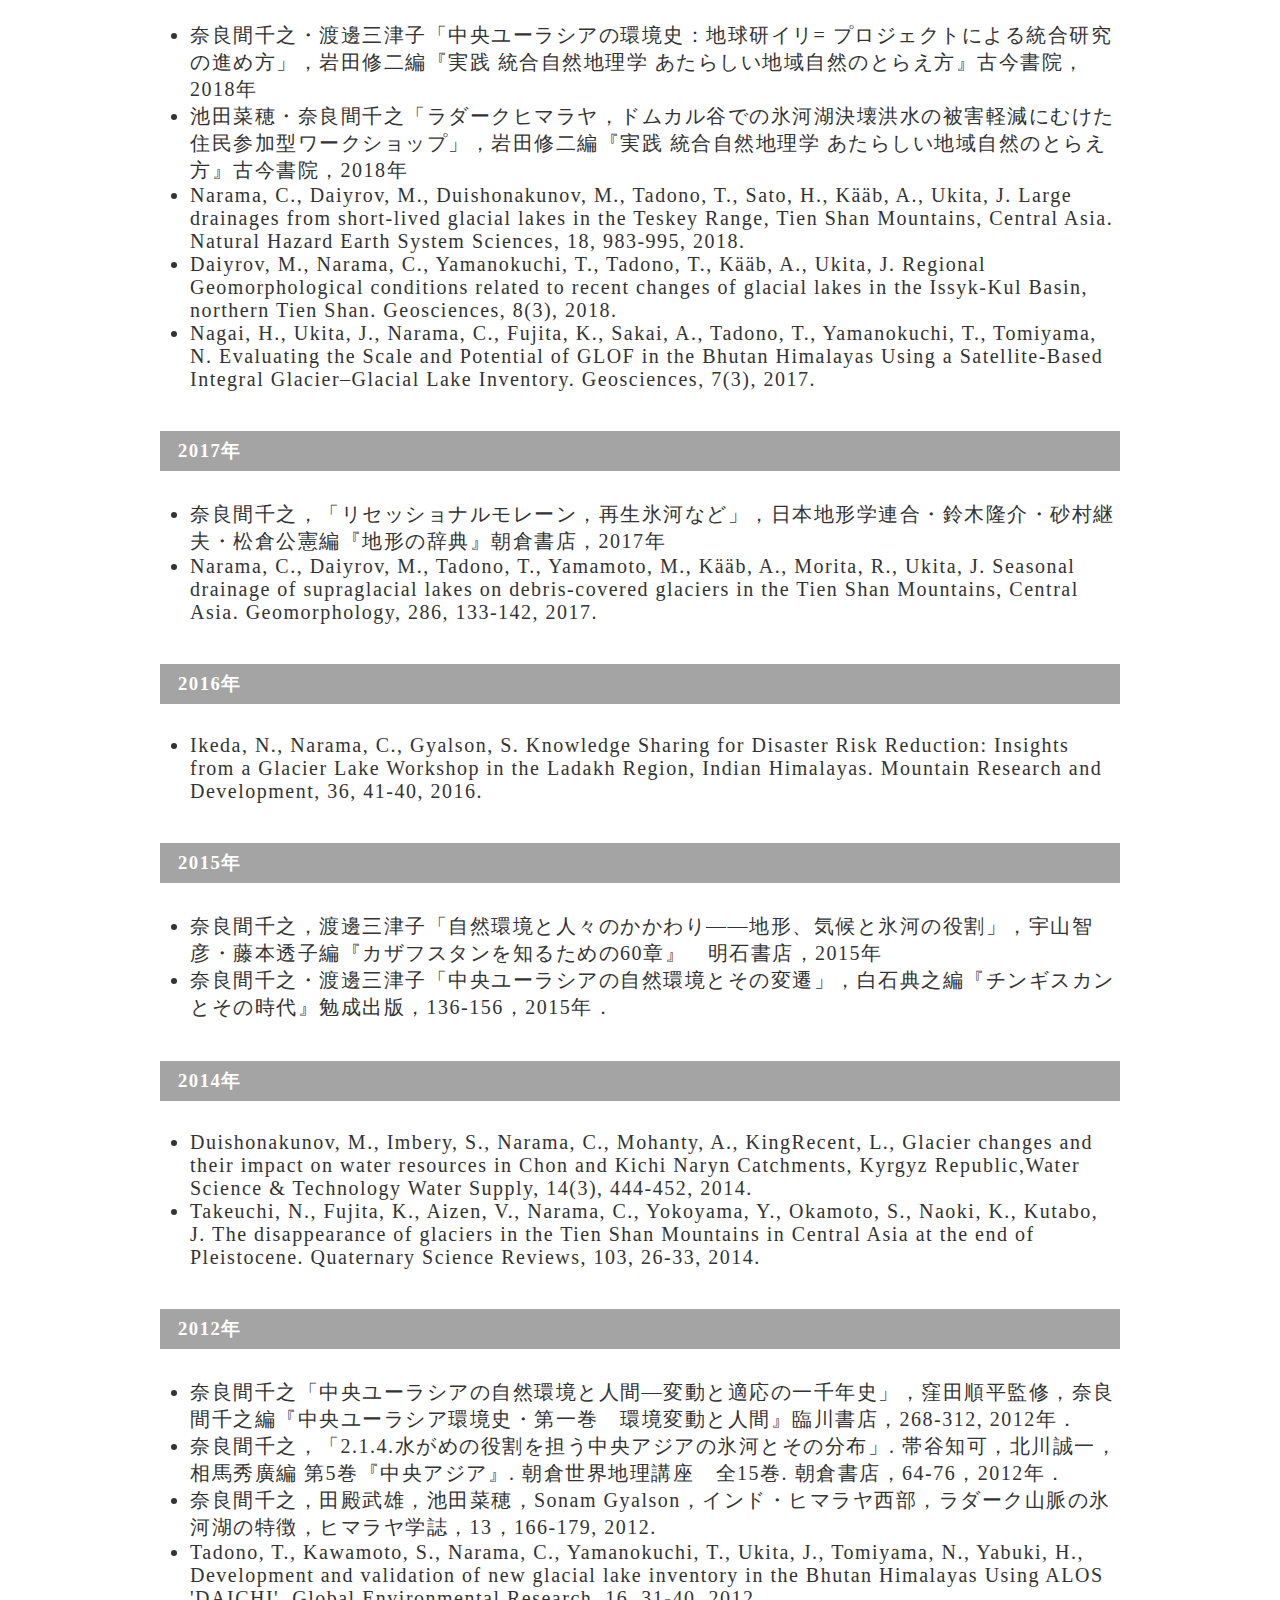
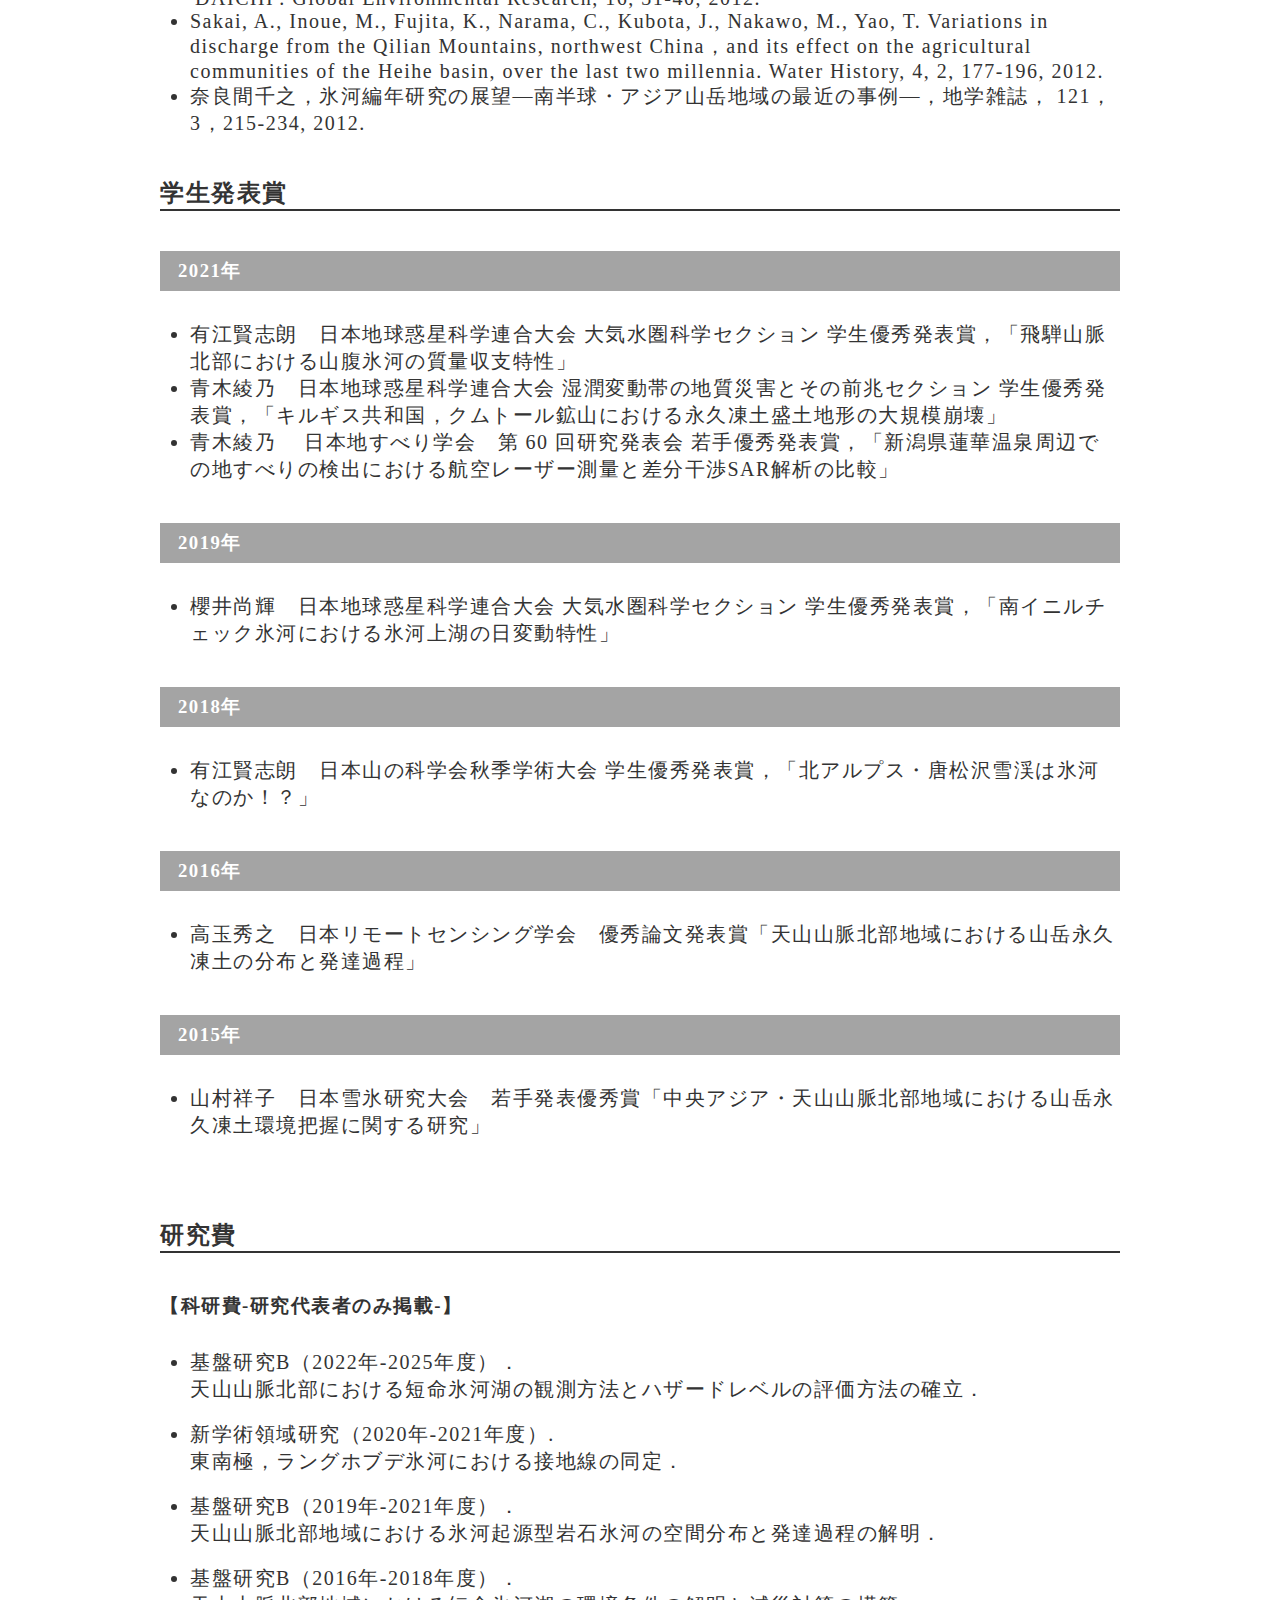
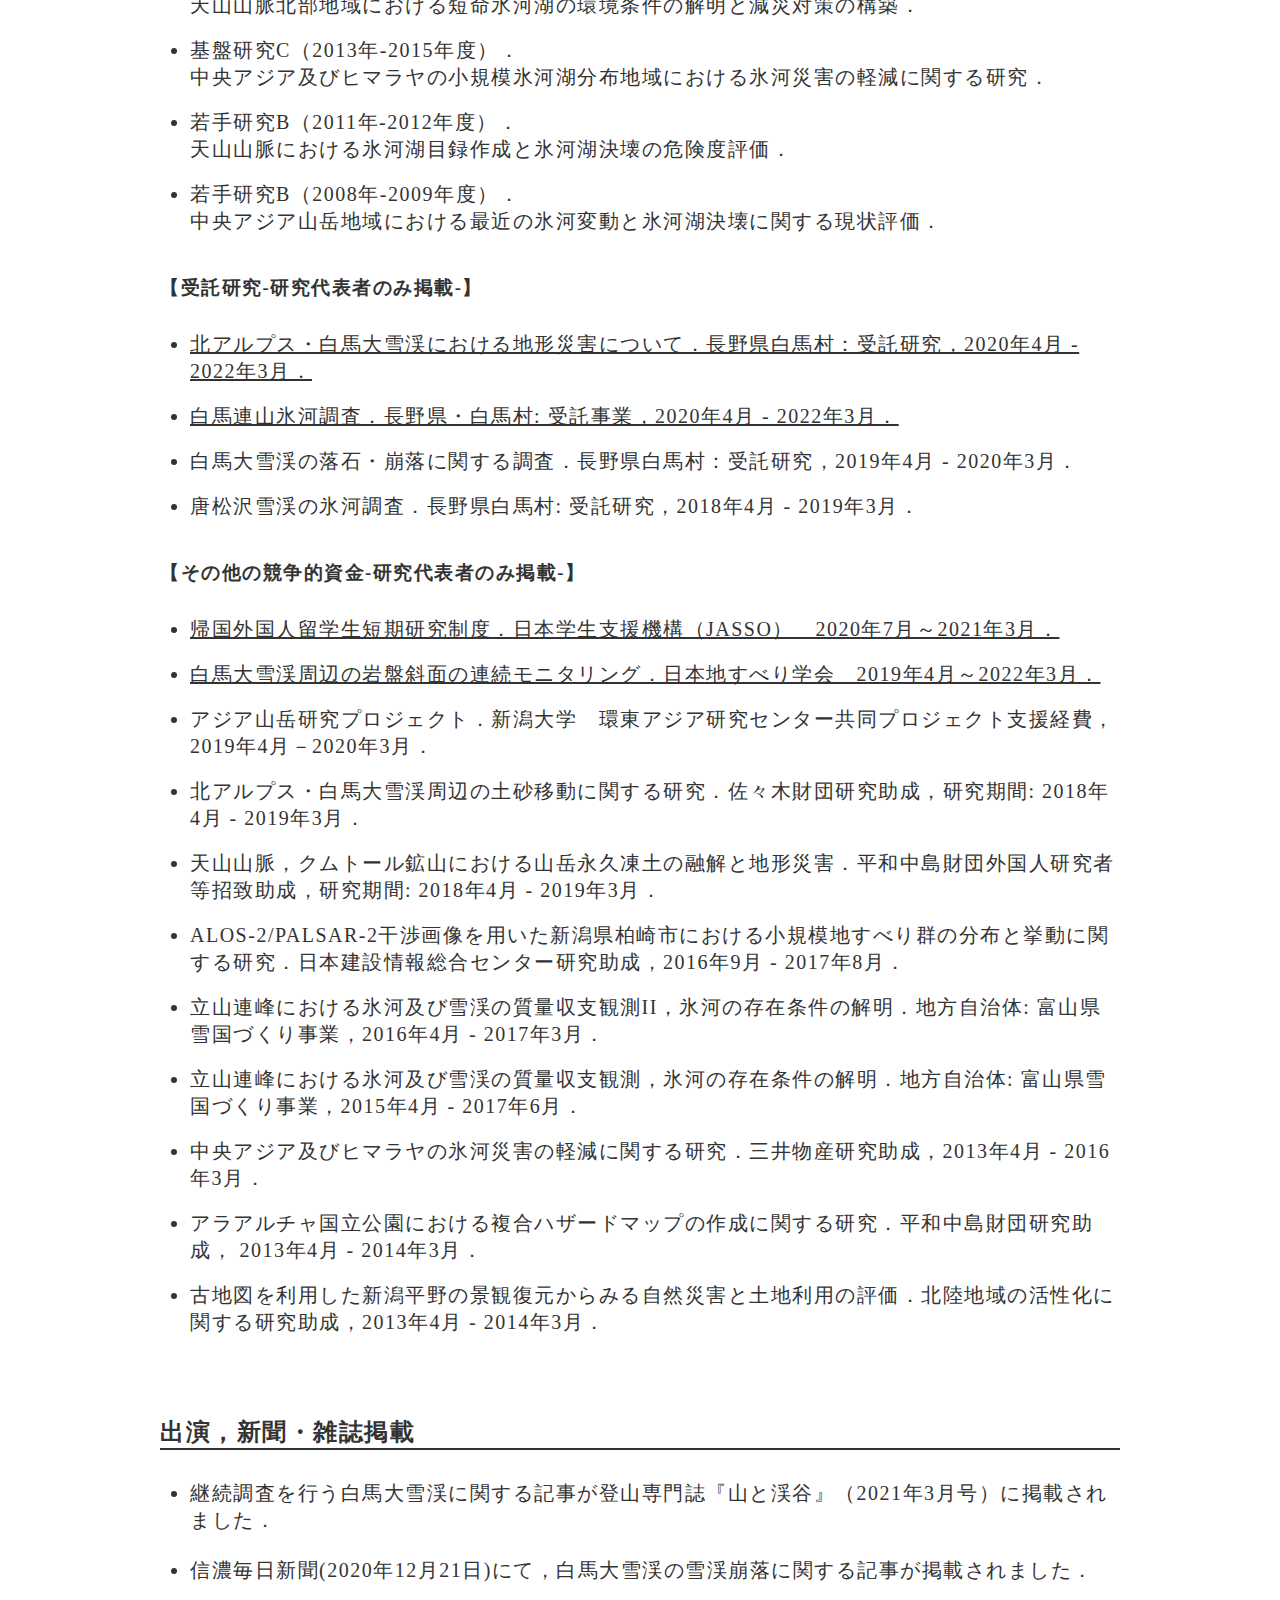
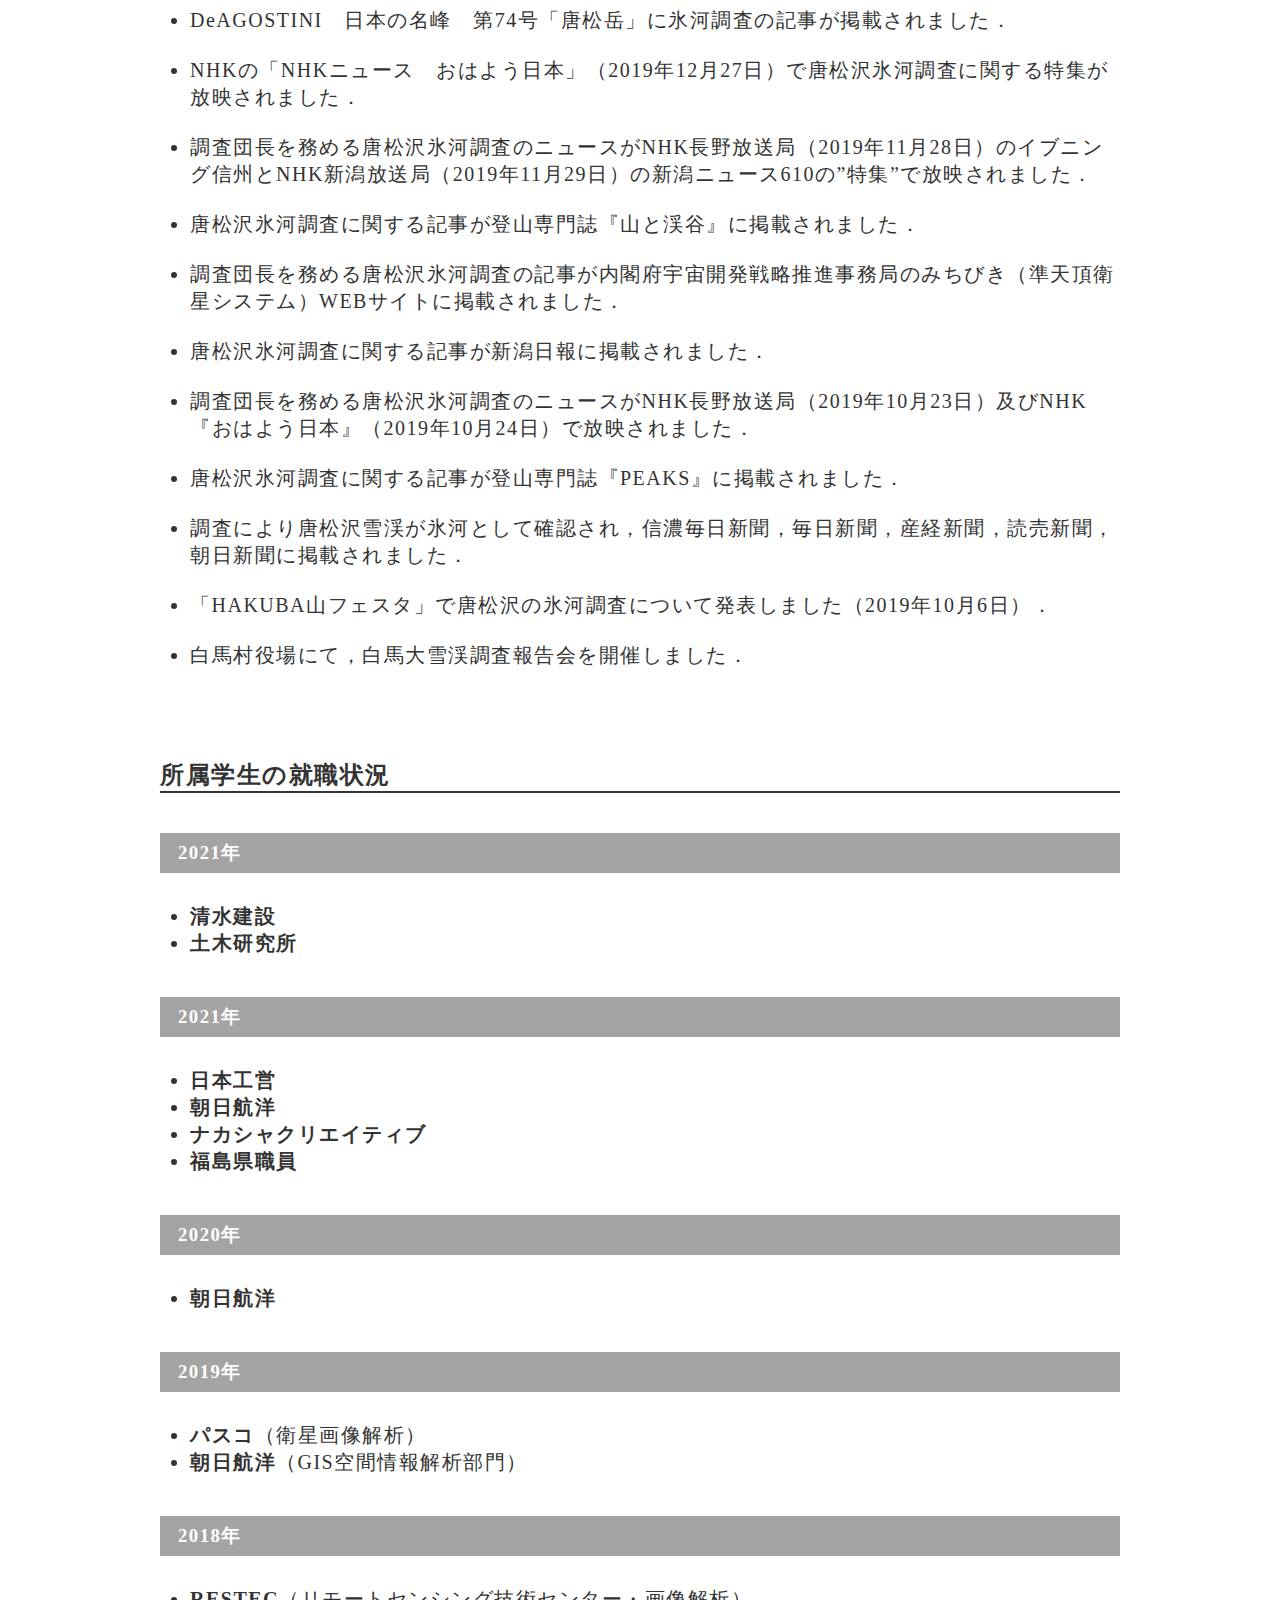
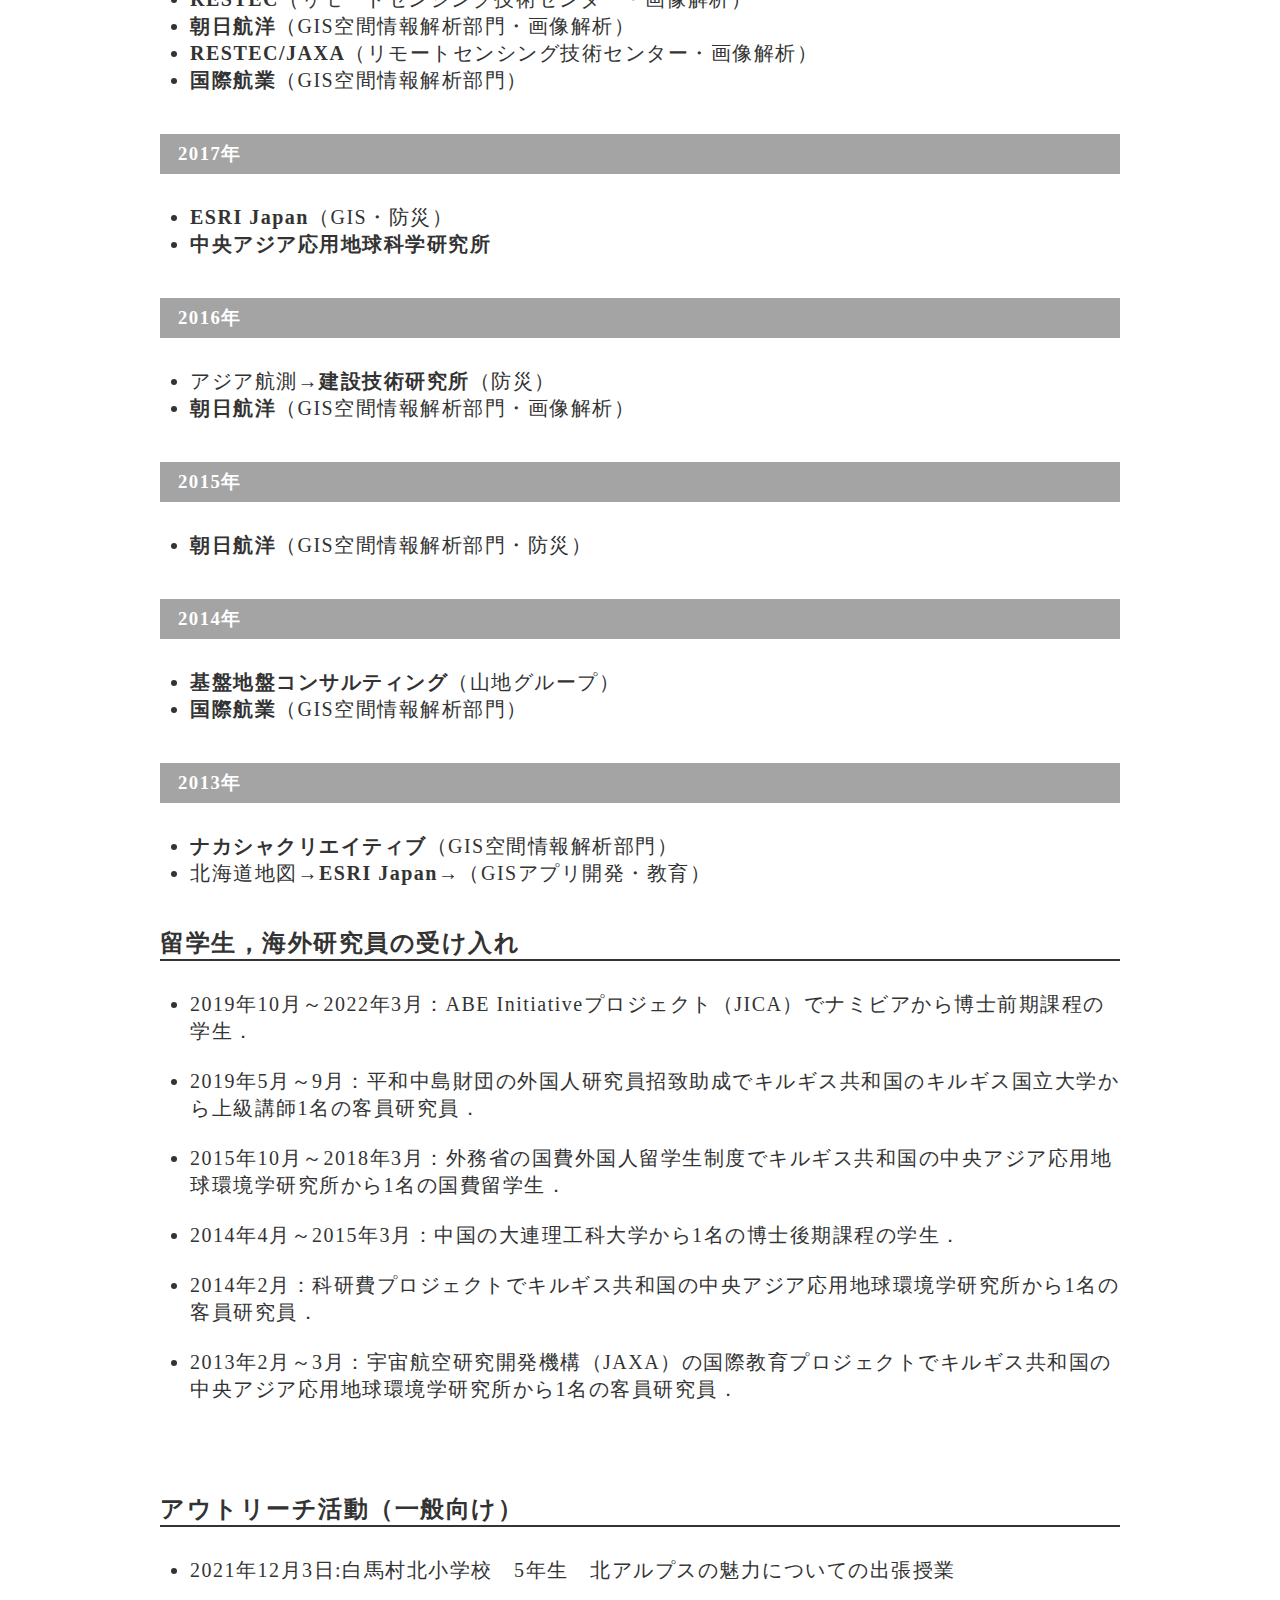
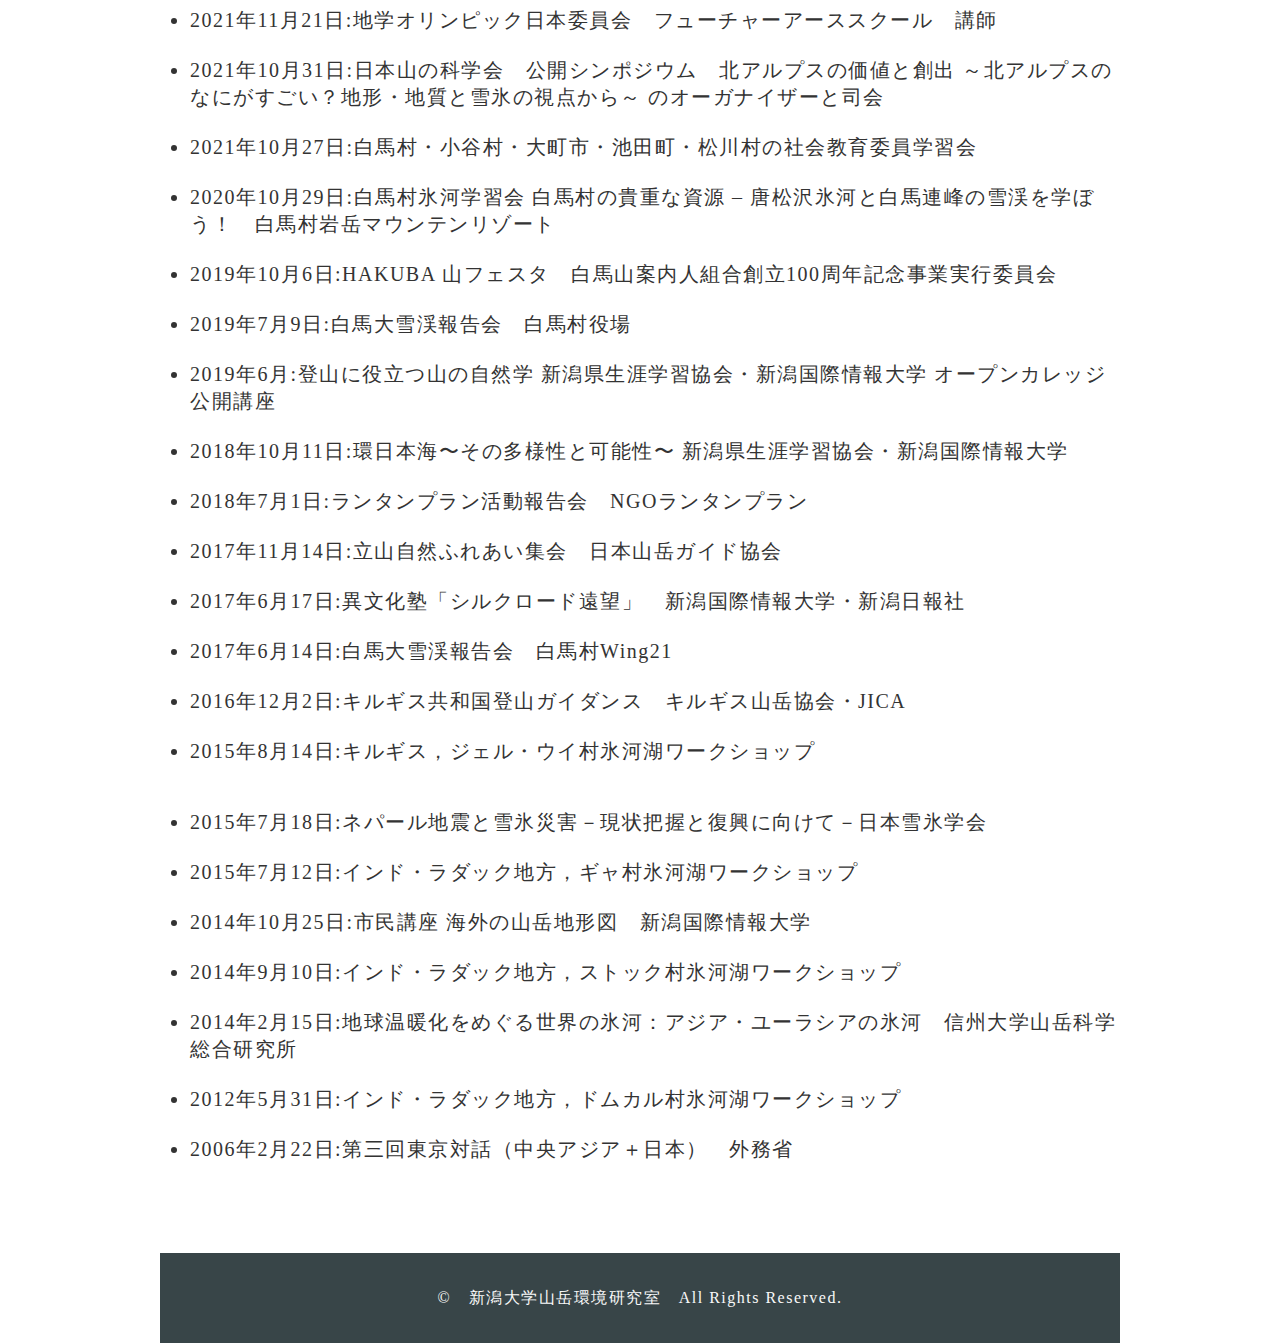
==== commit c594ff5d: "Update index.html" ====
--- a/index.html
+++ b/index.html
@@ -208,6 +208,14 @@
 				
 			</ul>
 			<h2 class="achievement-title">所属学生の就職状況</h2>
+	                <h3 class="small-title">2021年</h3>
+			
+				<ul>
+				        <li><span class="job-span">清水建設</span></li>
+					<li><span class="job-span">土木研究所</span></li>				
+				</ul>
+	
+	
 			<h3 class="small-title">2021年</h3>
 			
 				<ul>
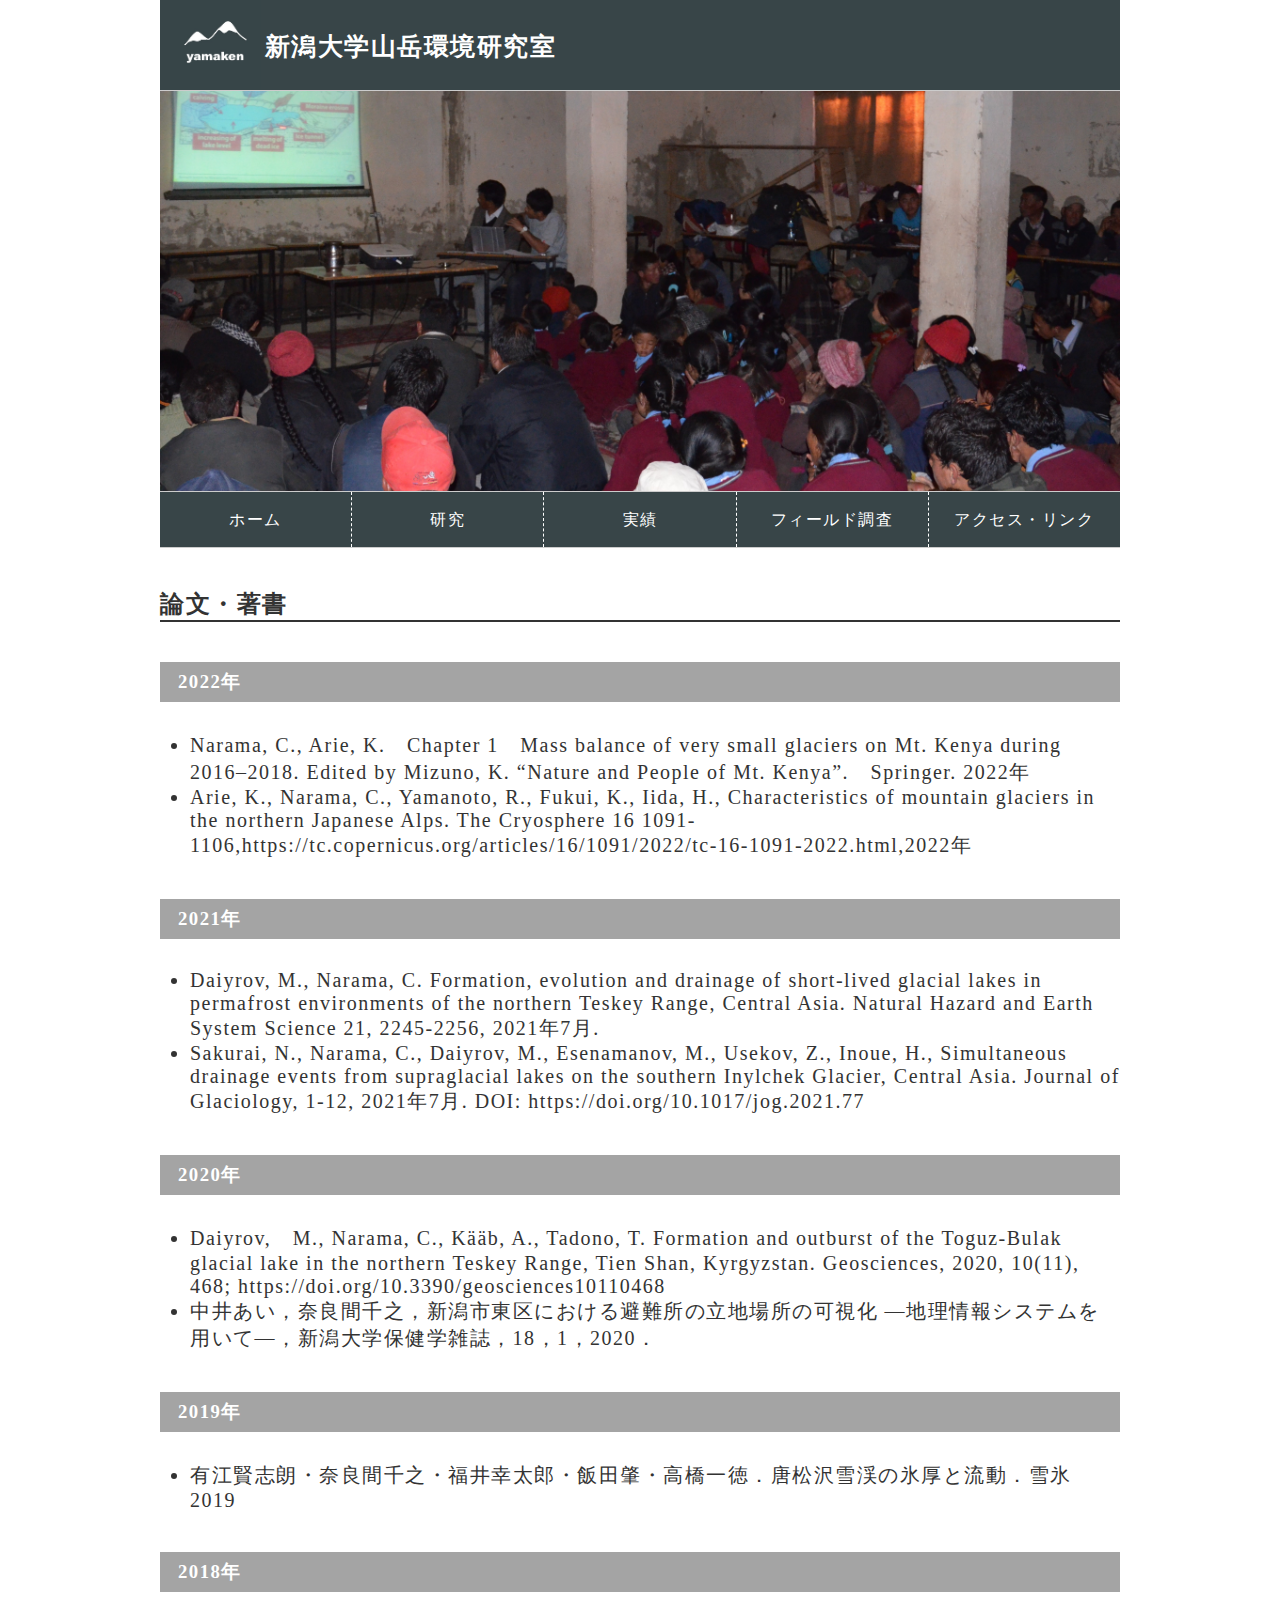
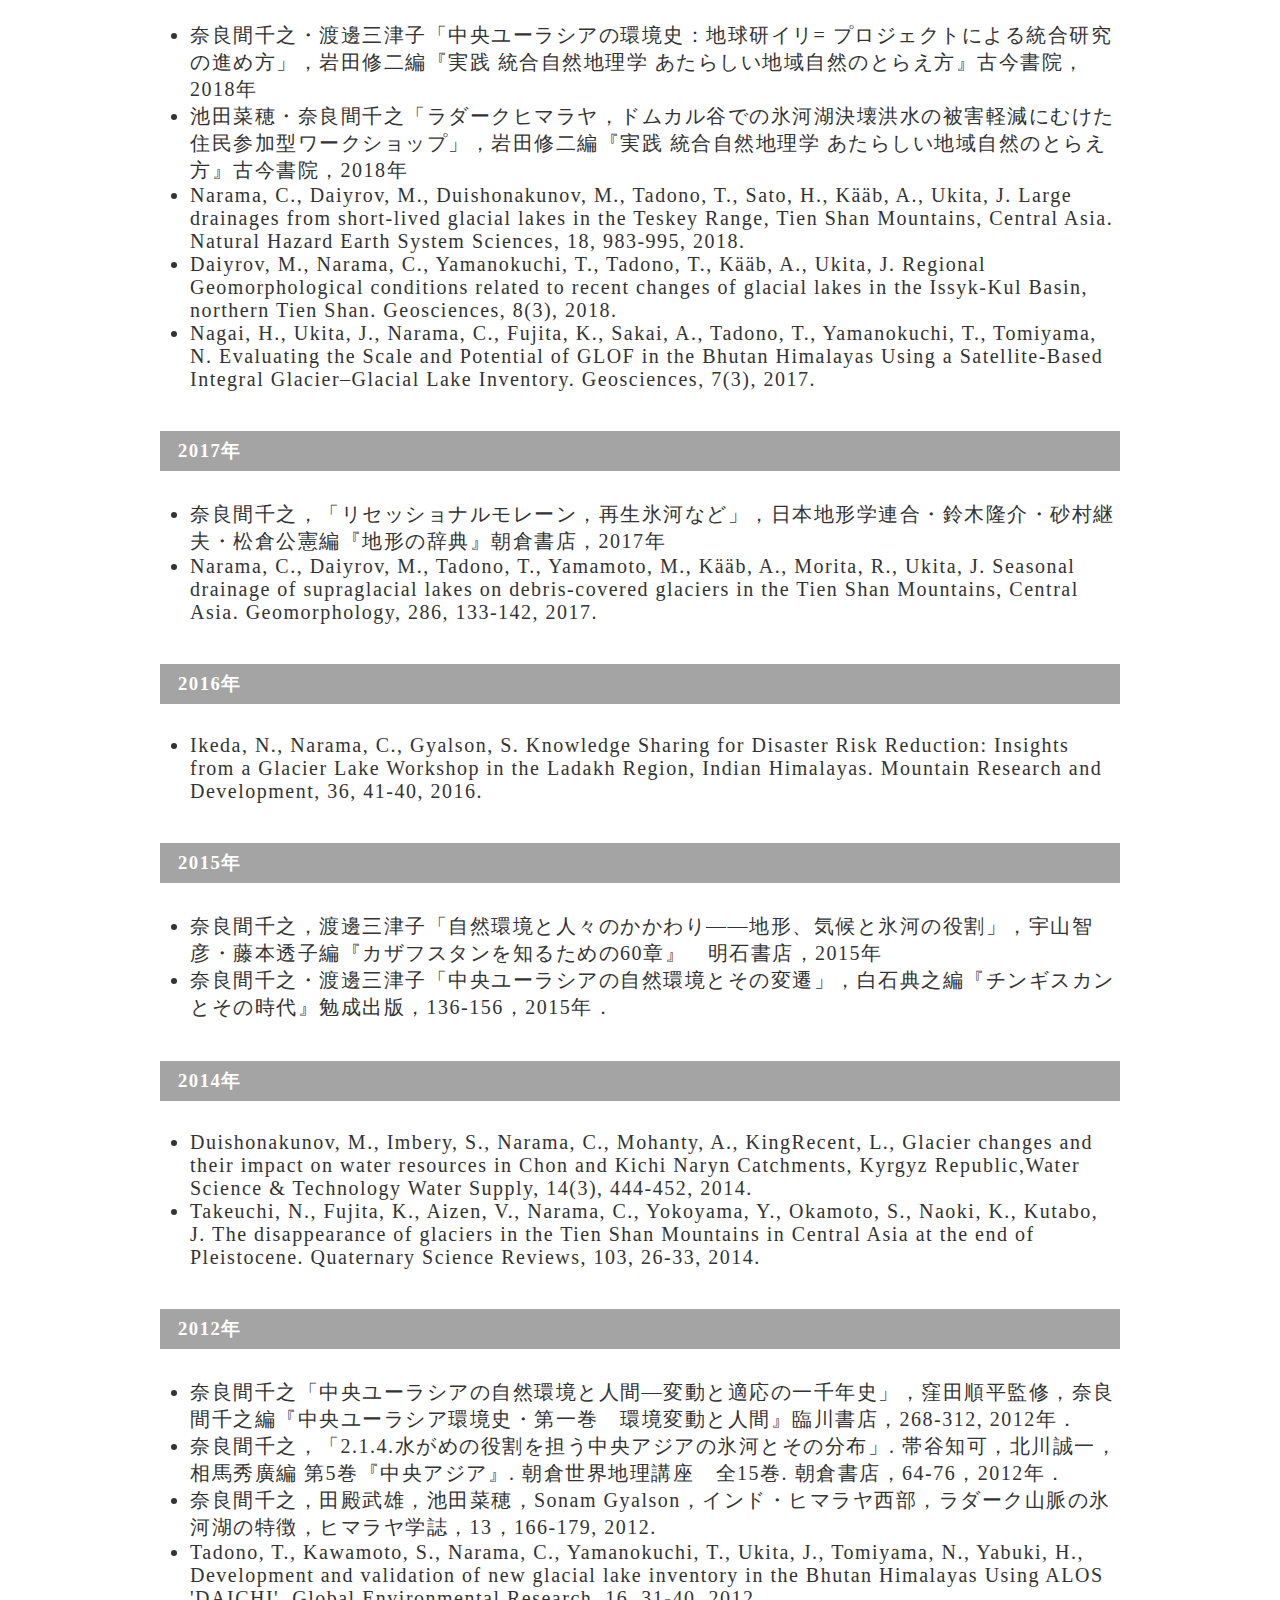
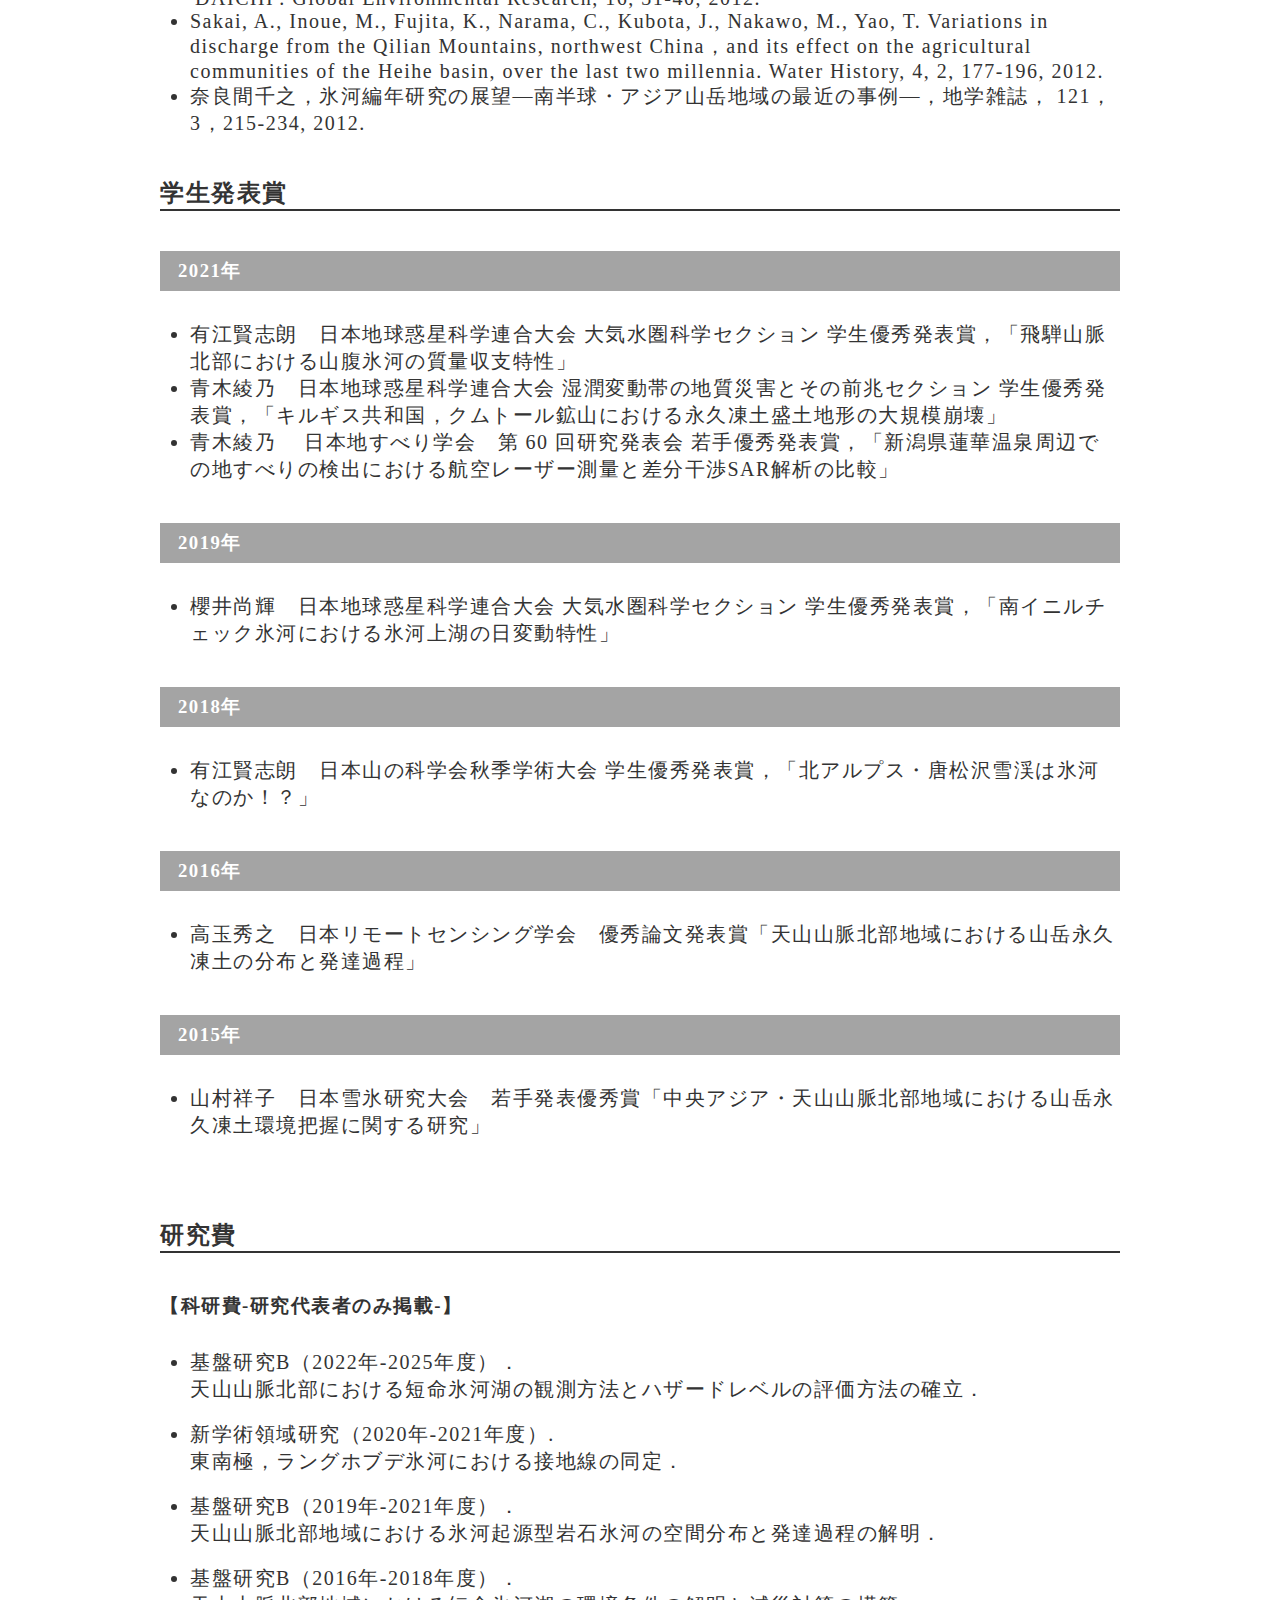
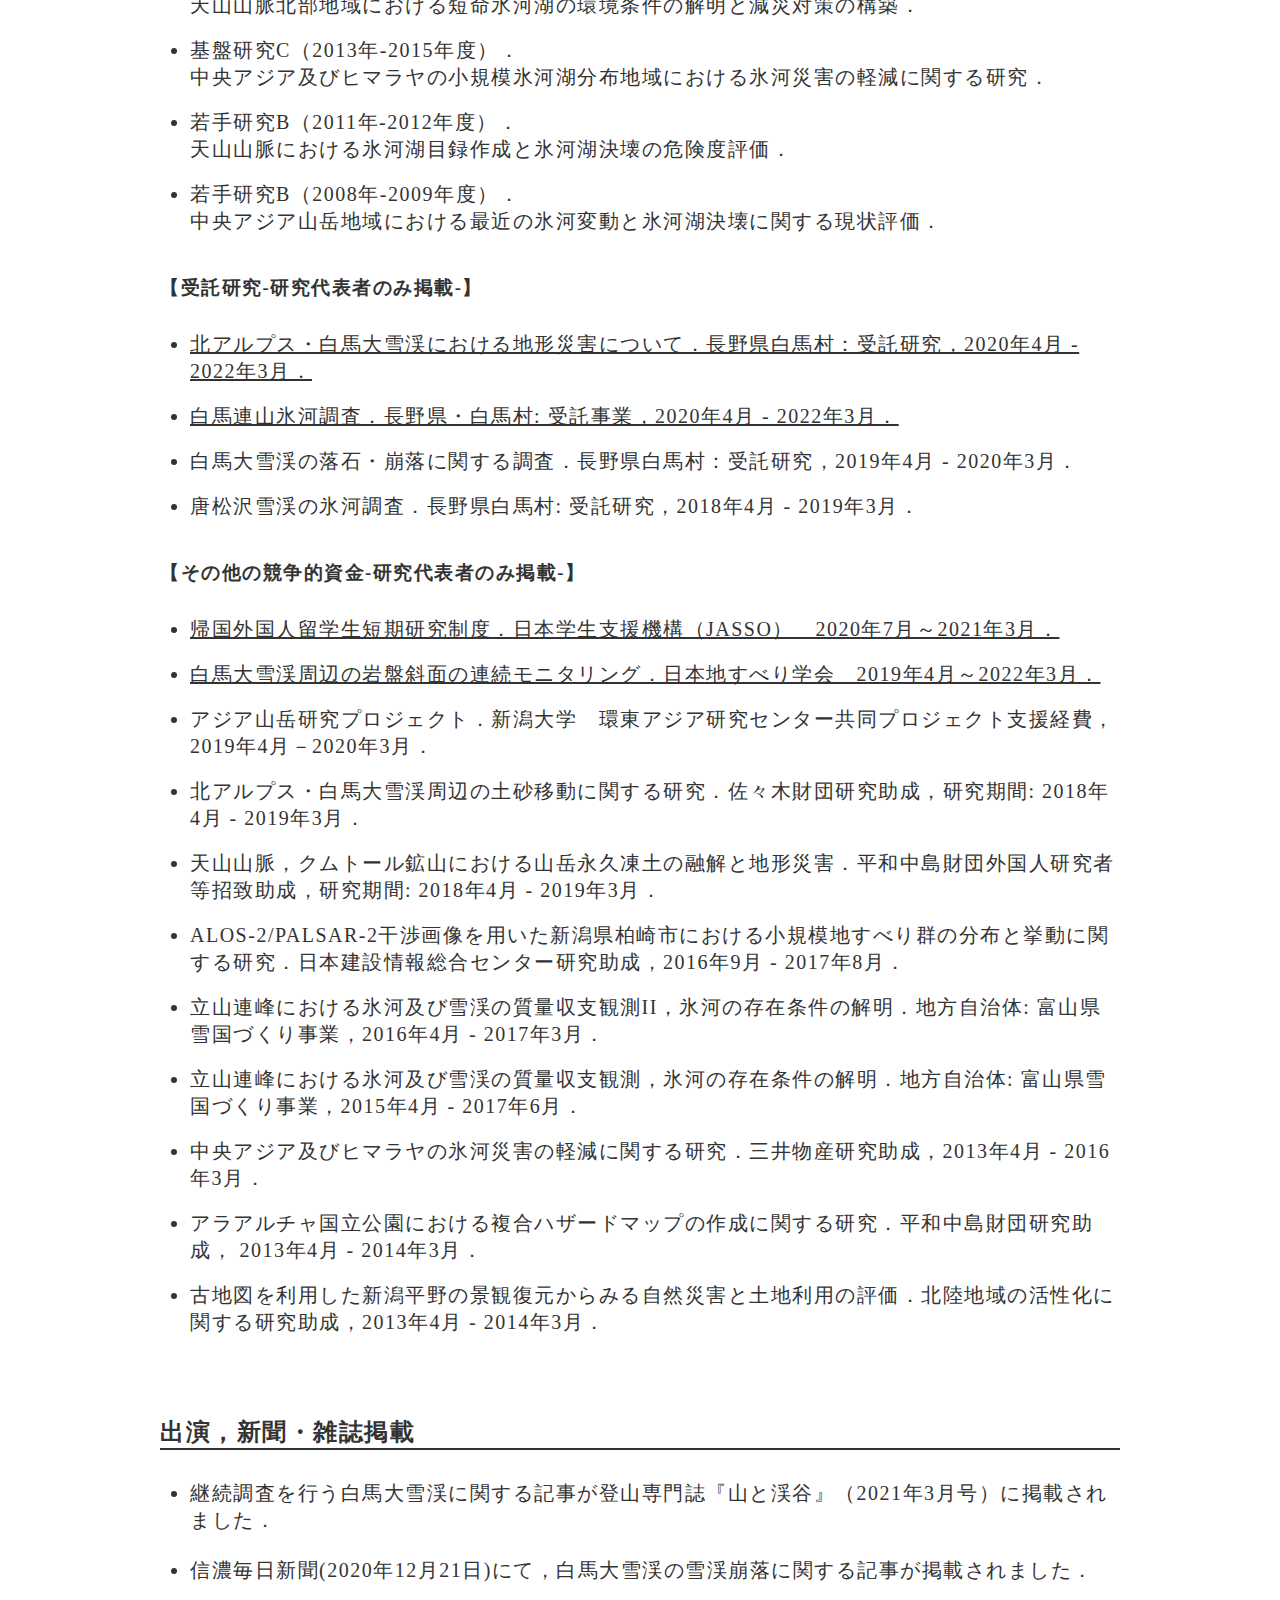
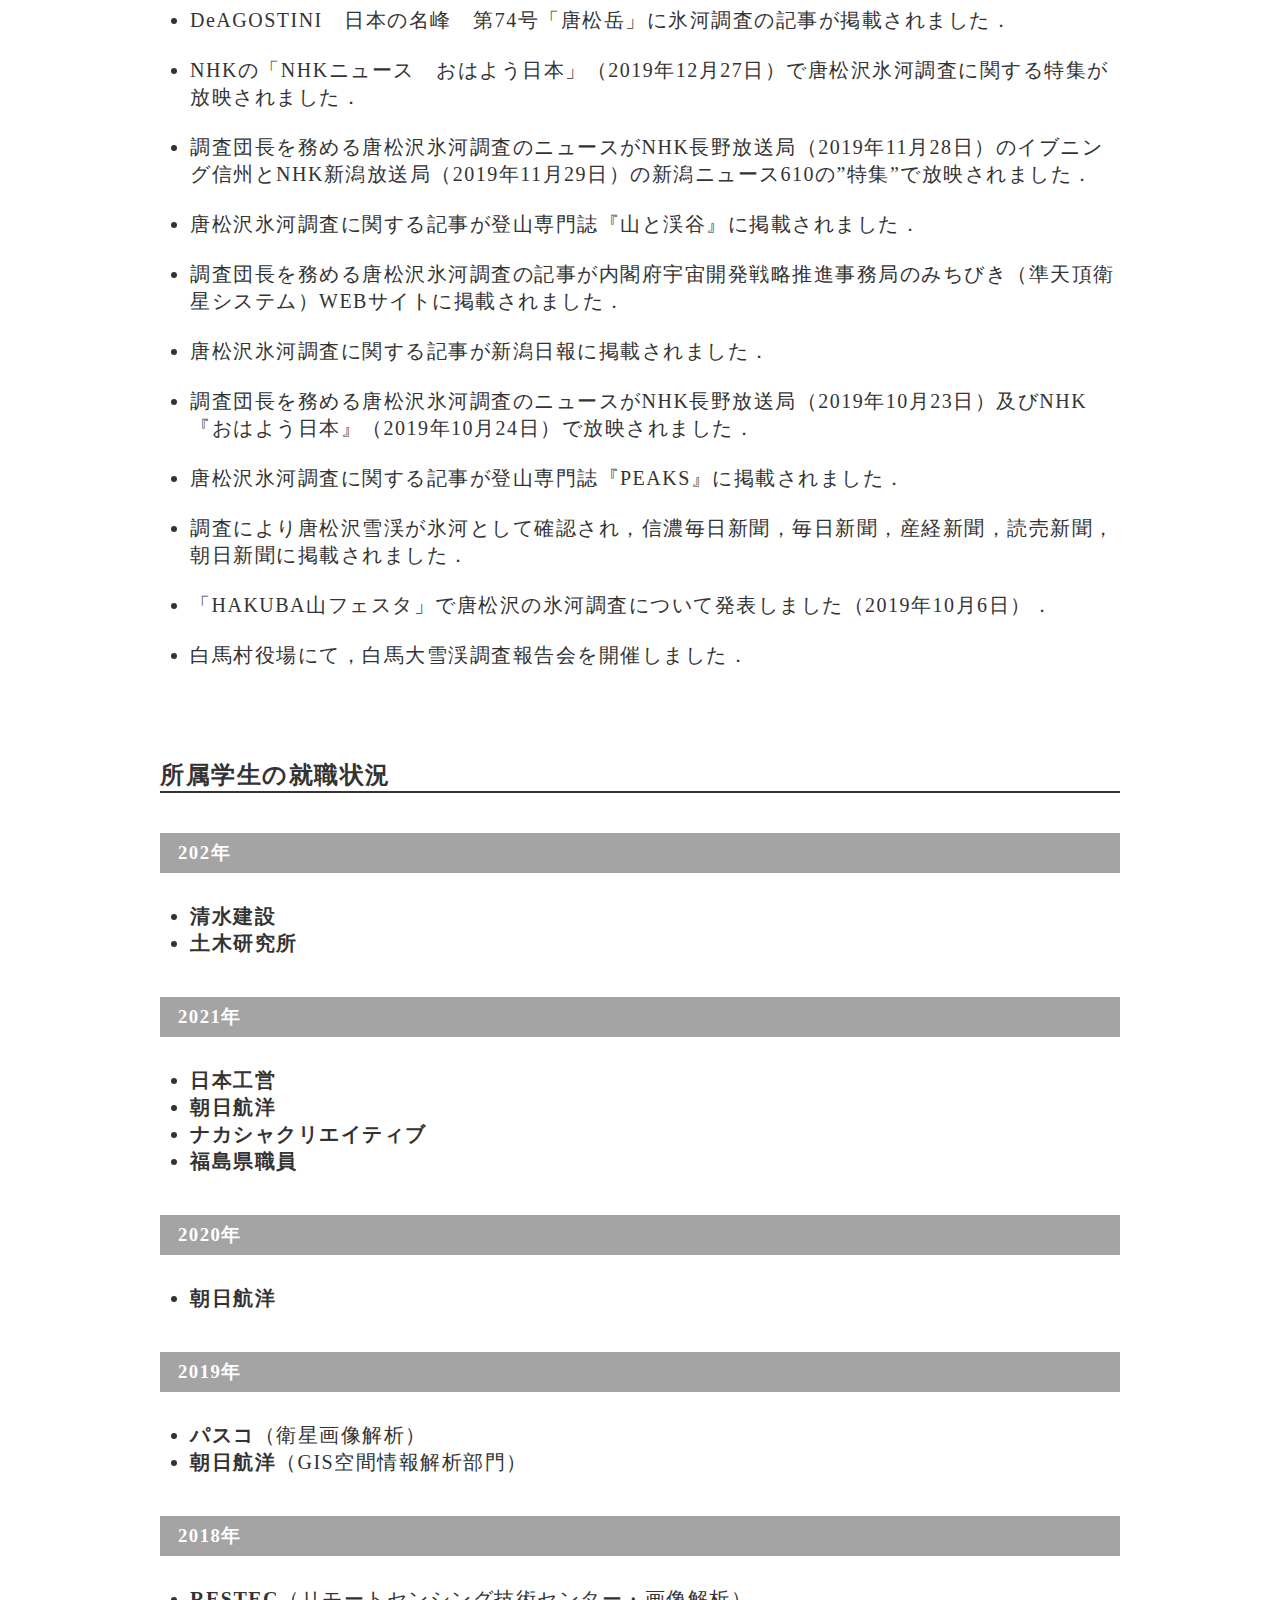
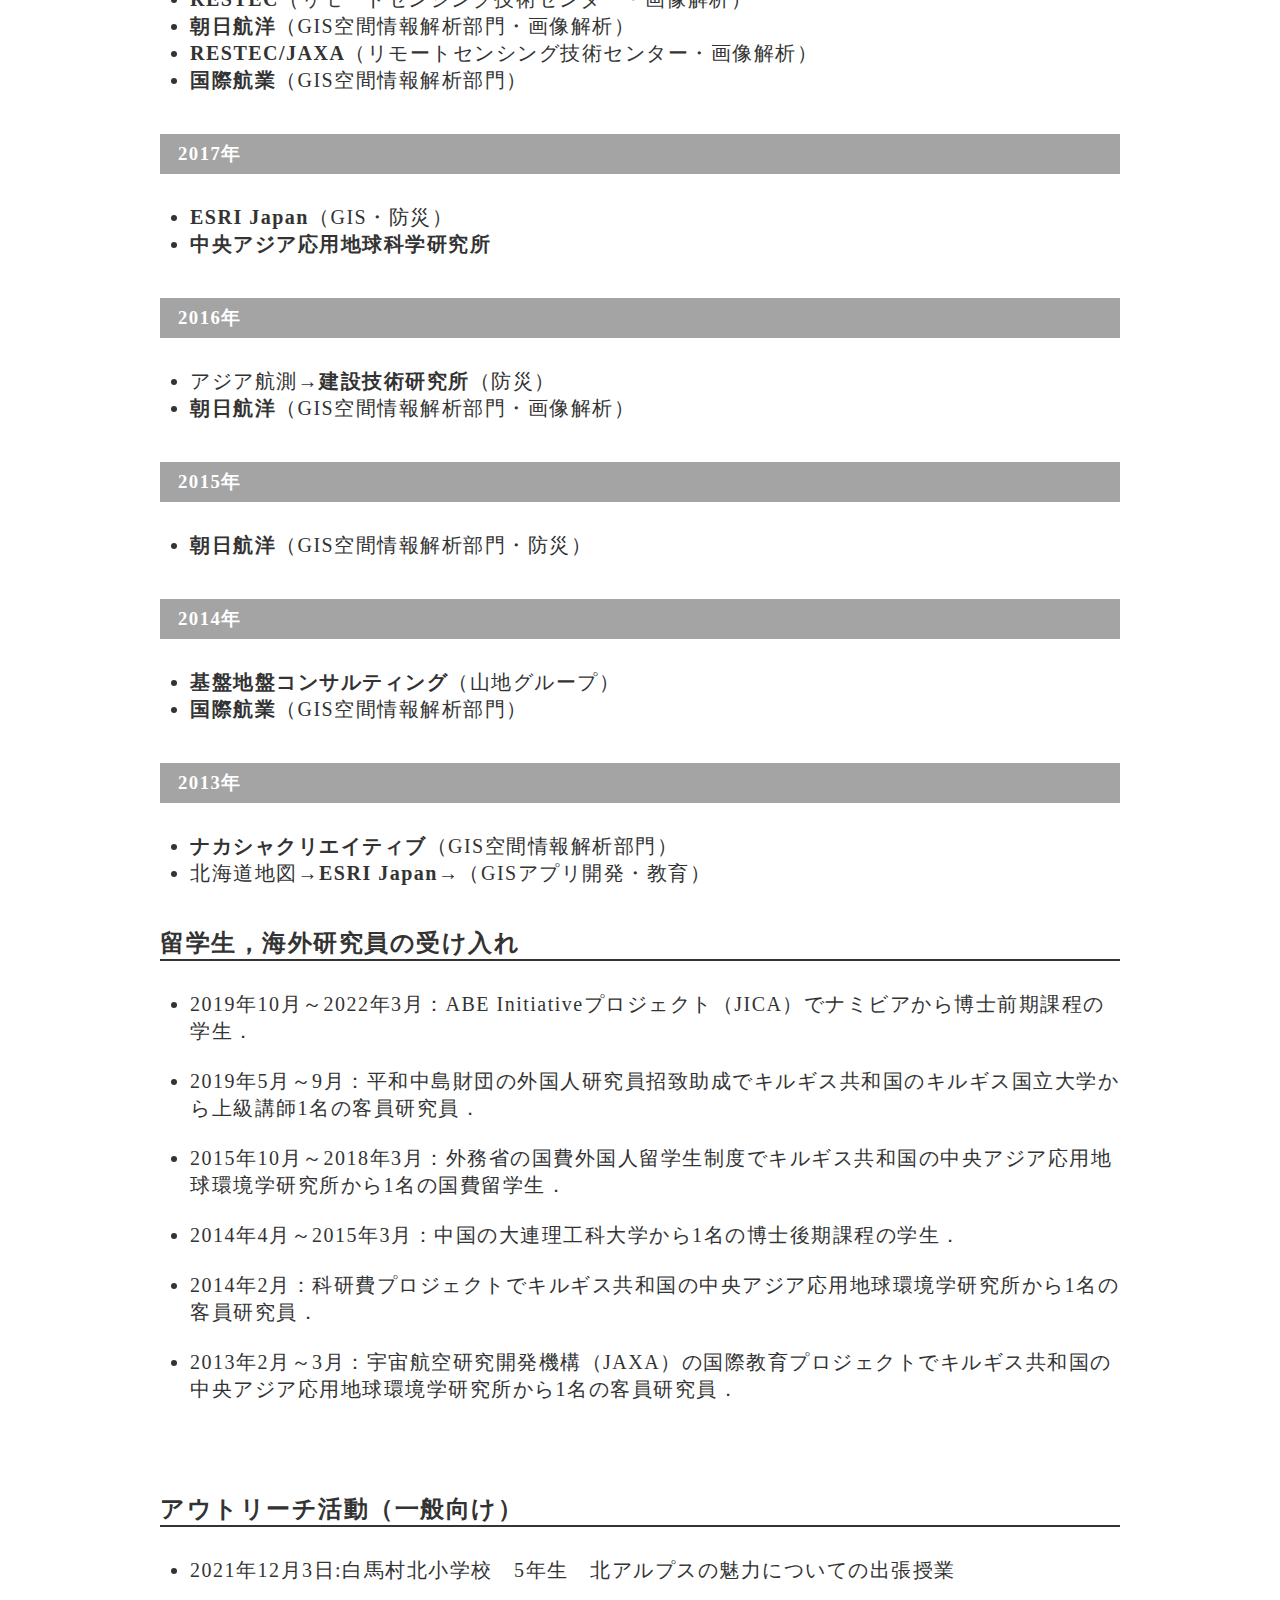
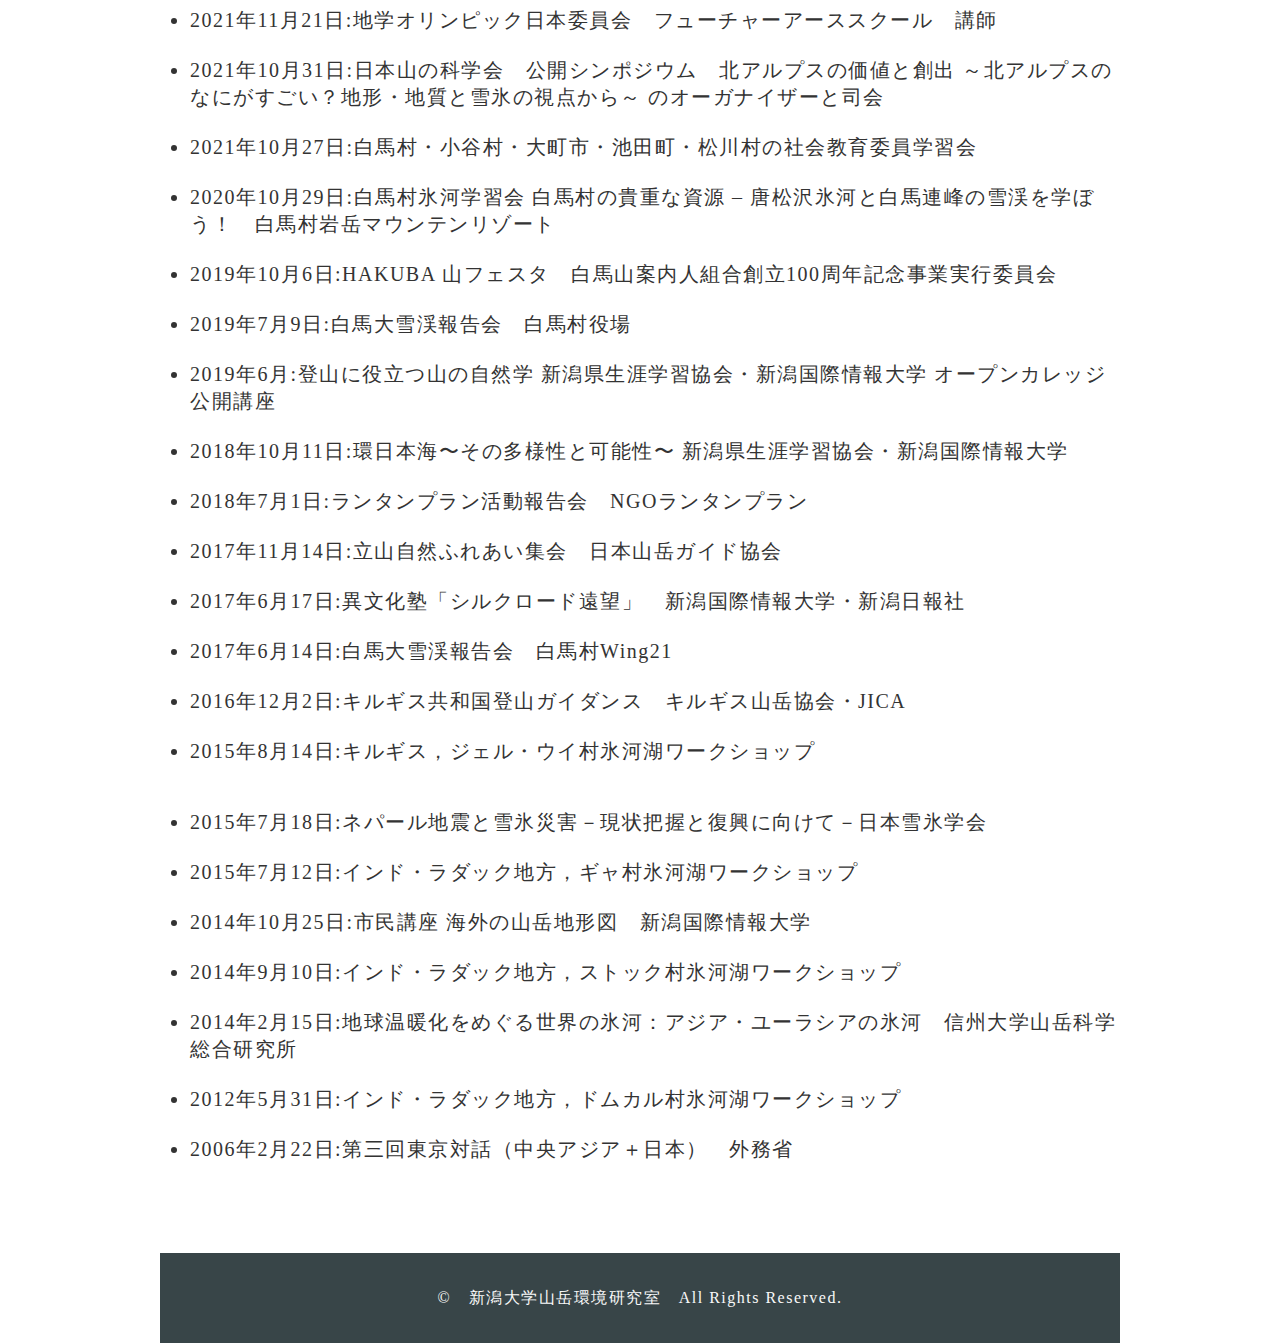
==== commit b826724d: "Update index.html" ====
--- a/index.html
+++ b/index.html
@@ -208,7 +208,7 @@
 				
 			</ul>
 			<h2 class="achievement-title">所属学生の就職状況</h2>
-	                <h3 class="small-title">2021年</h3>
+	                <h3 class="small-title">202年</h3>
 			
 				<ul>
 				        <li><span class="job-span">清水建設</span></li>
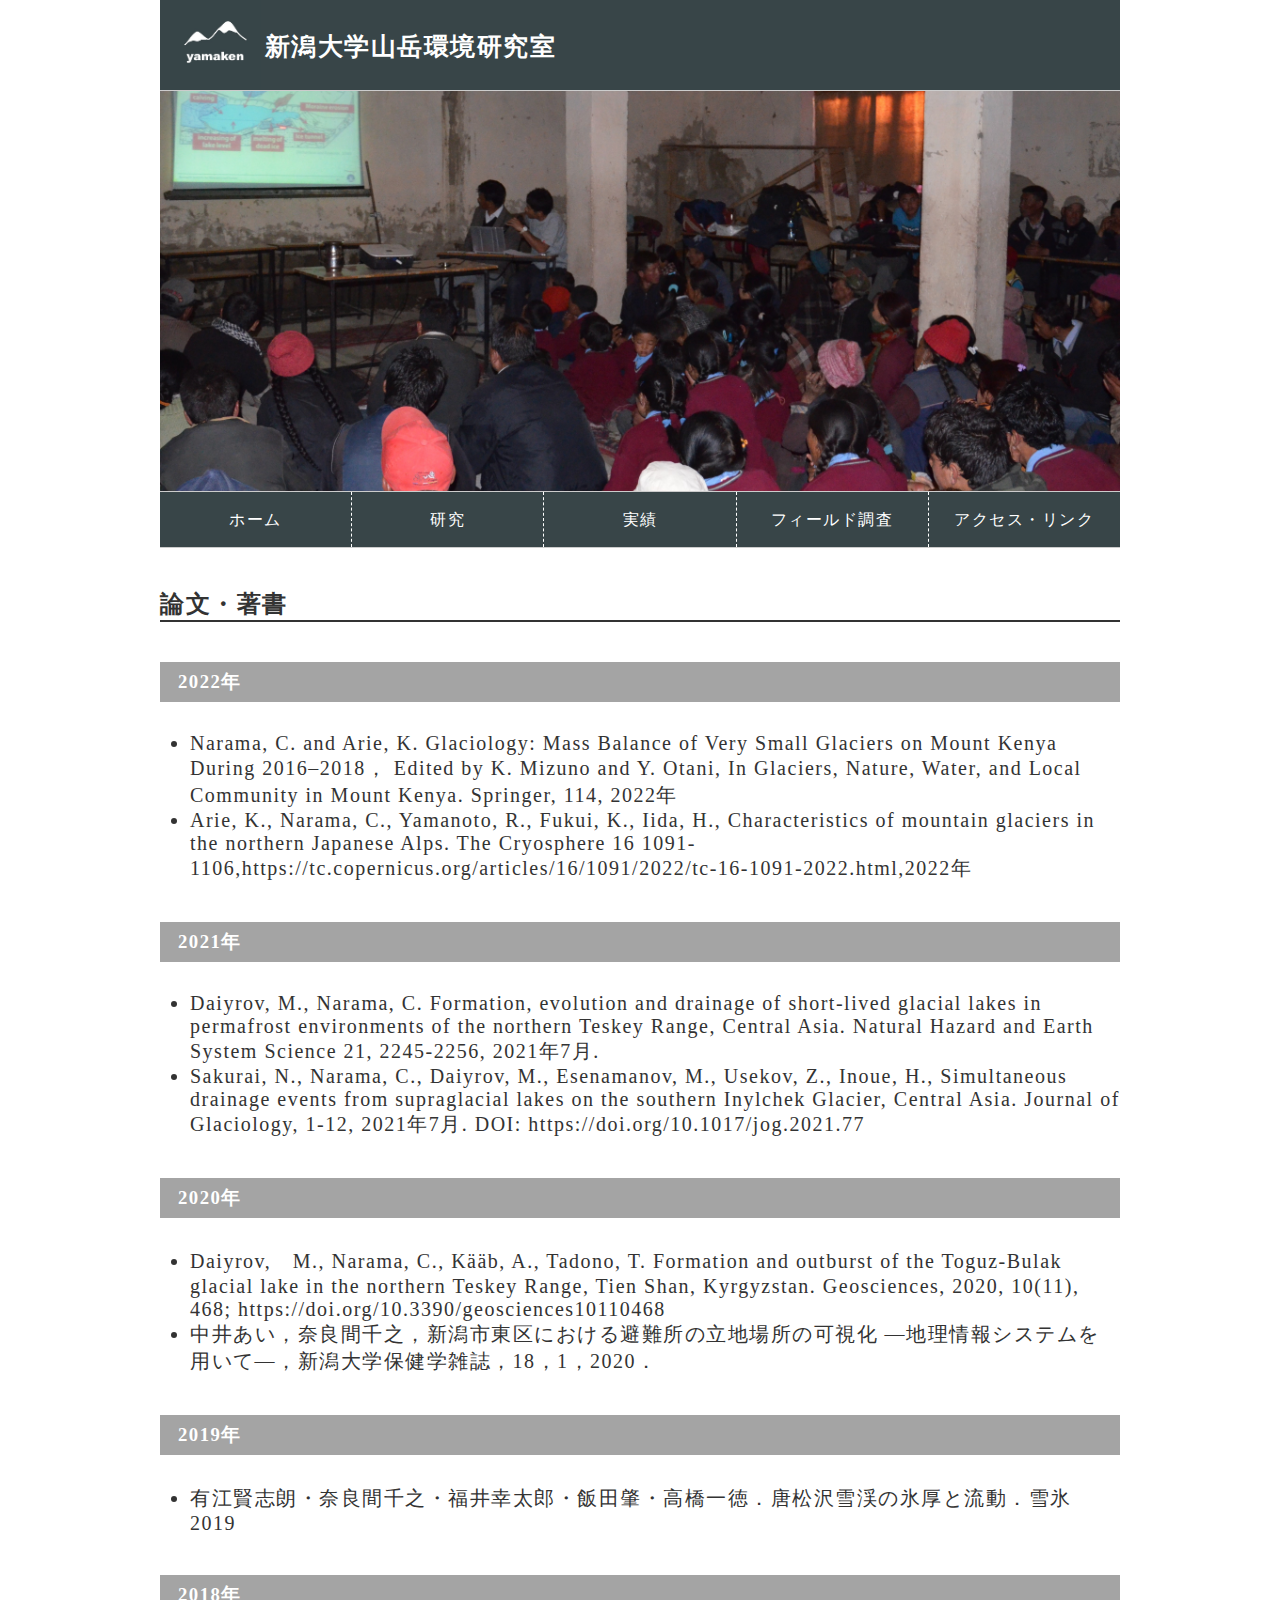
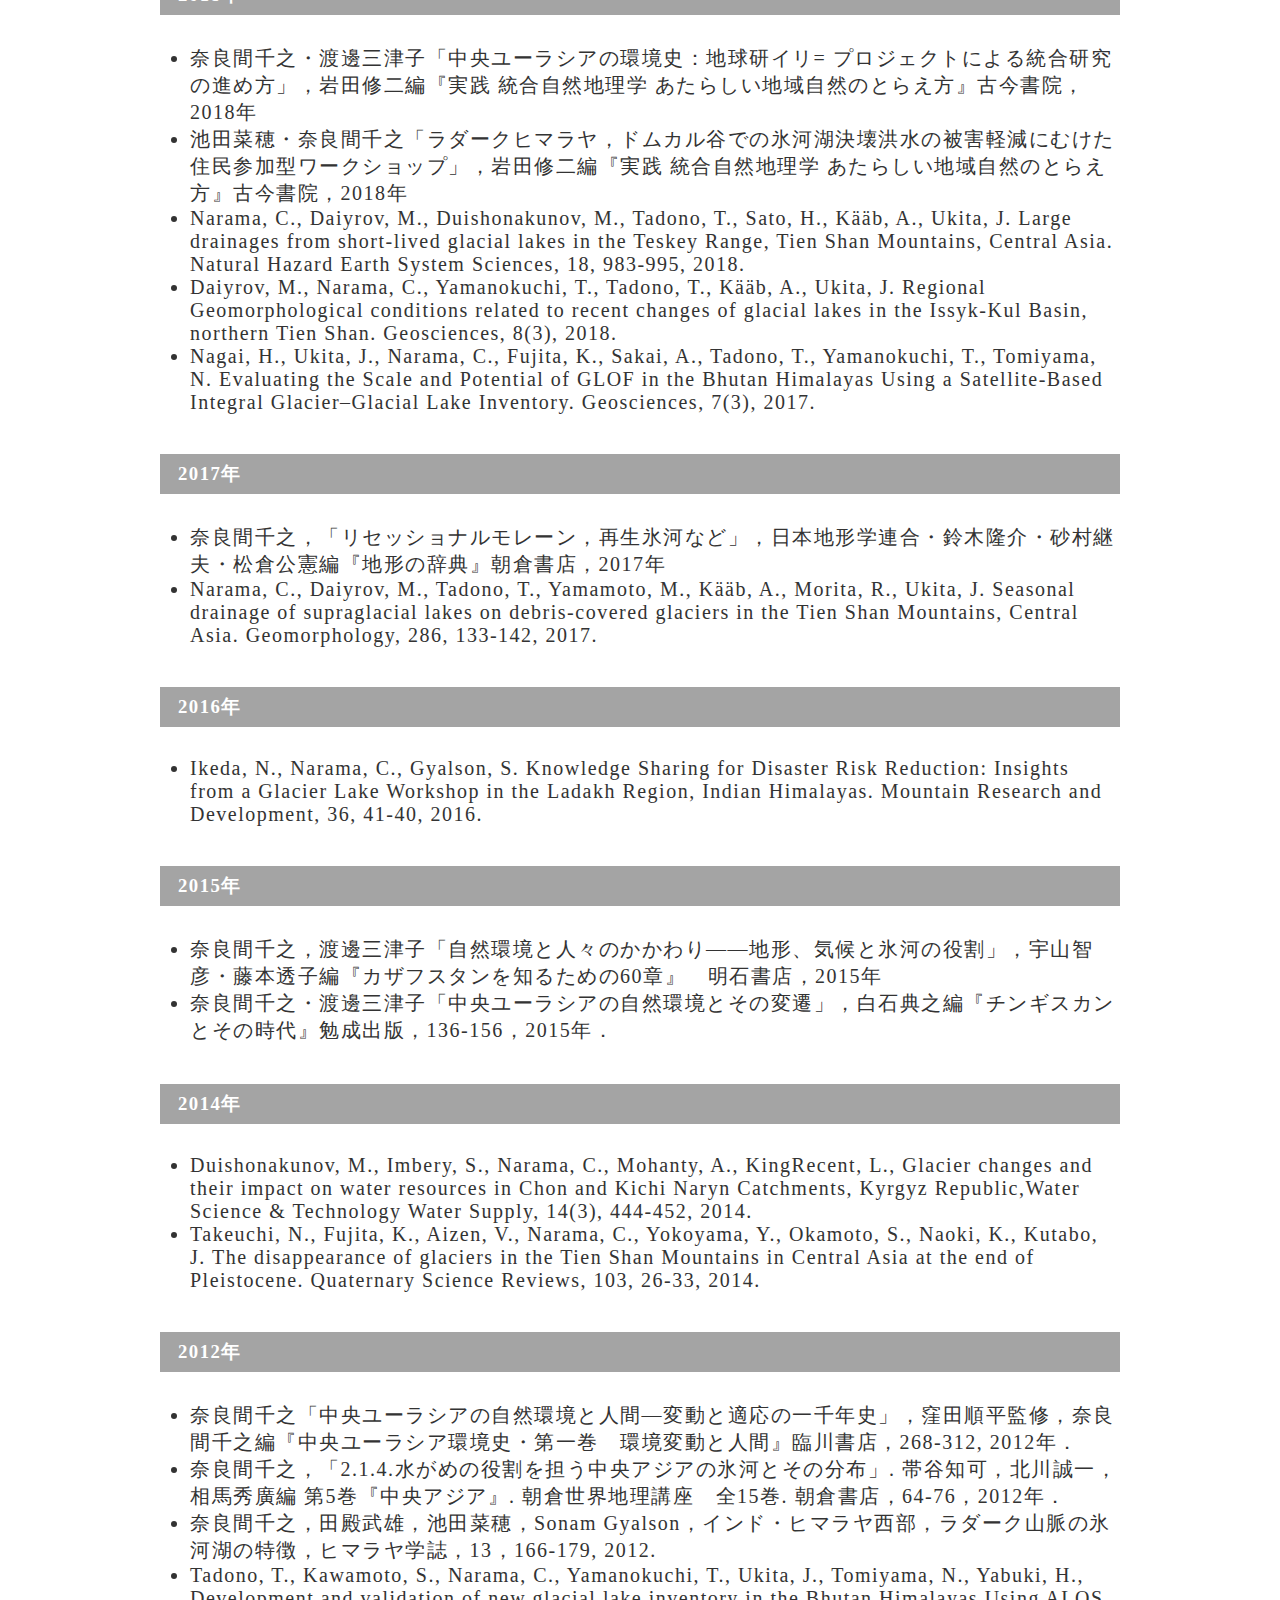
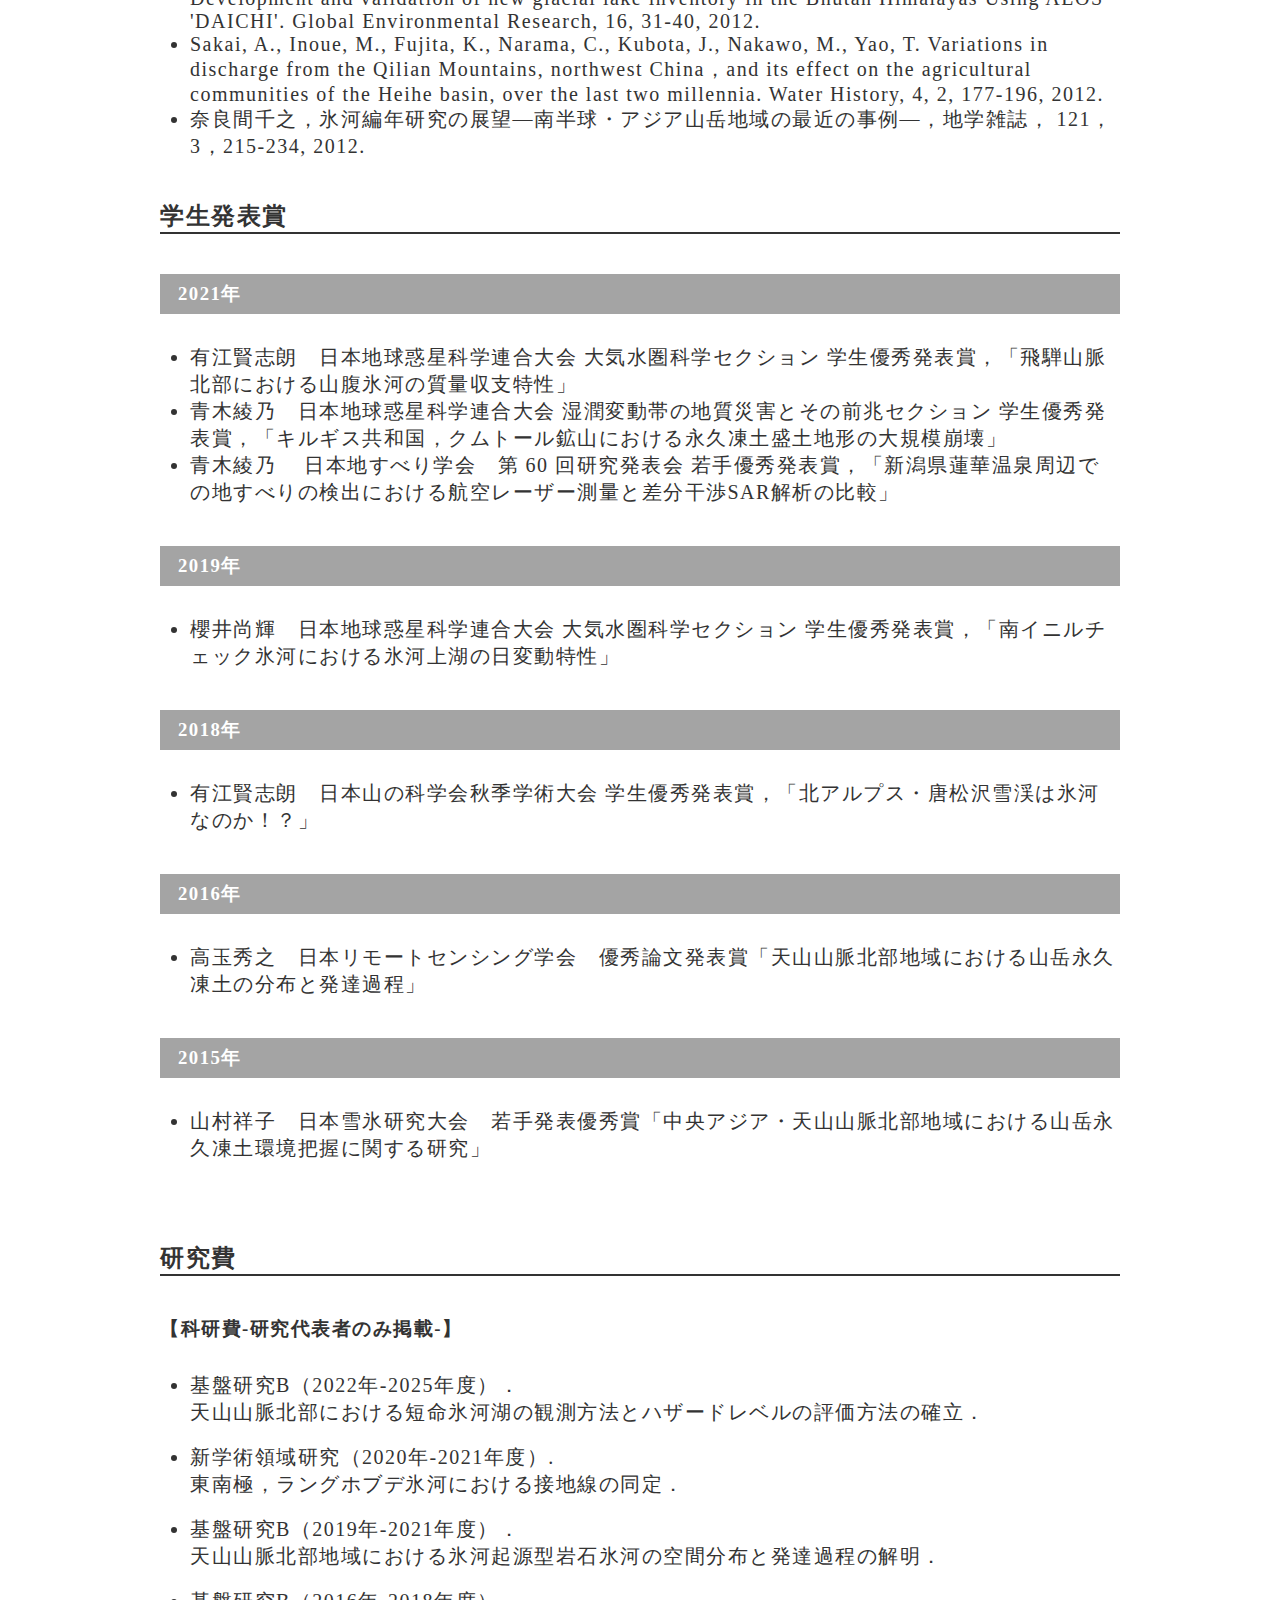
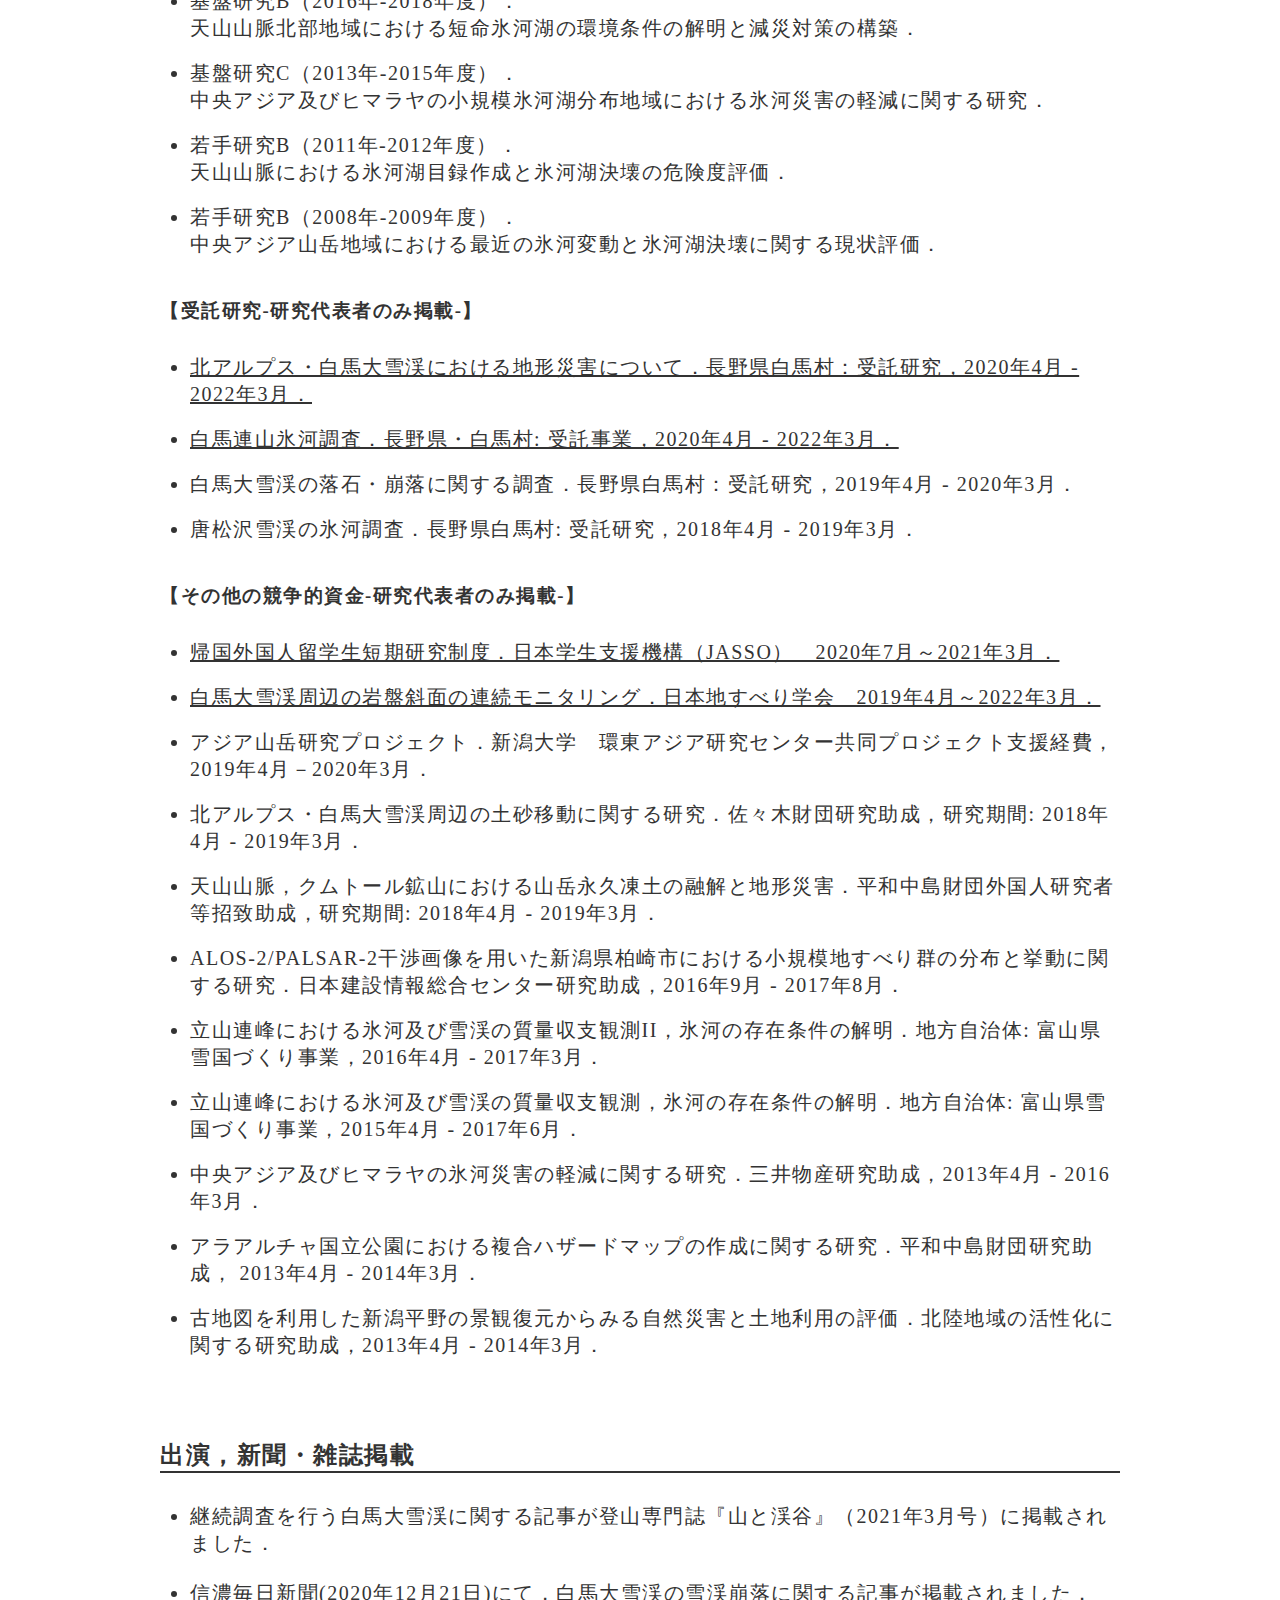
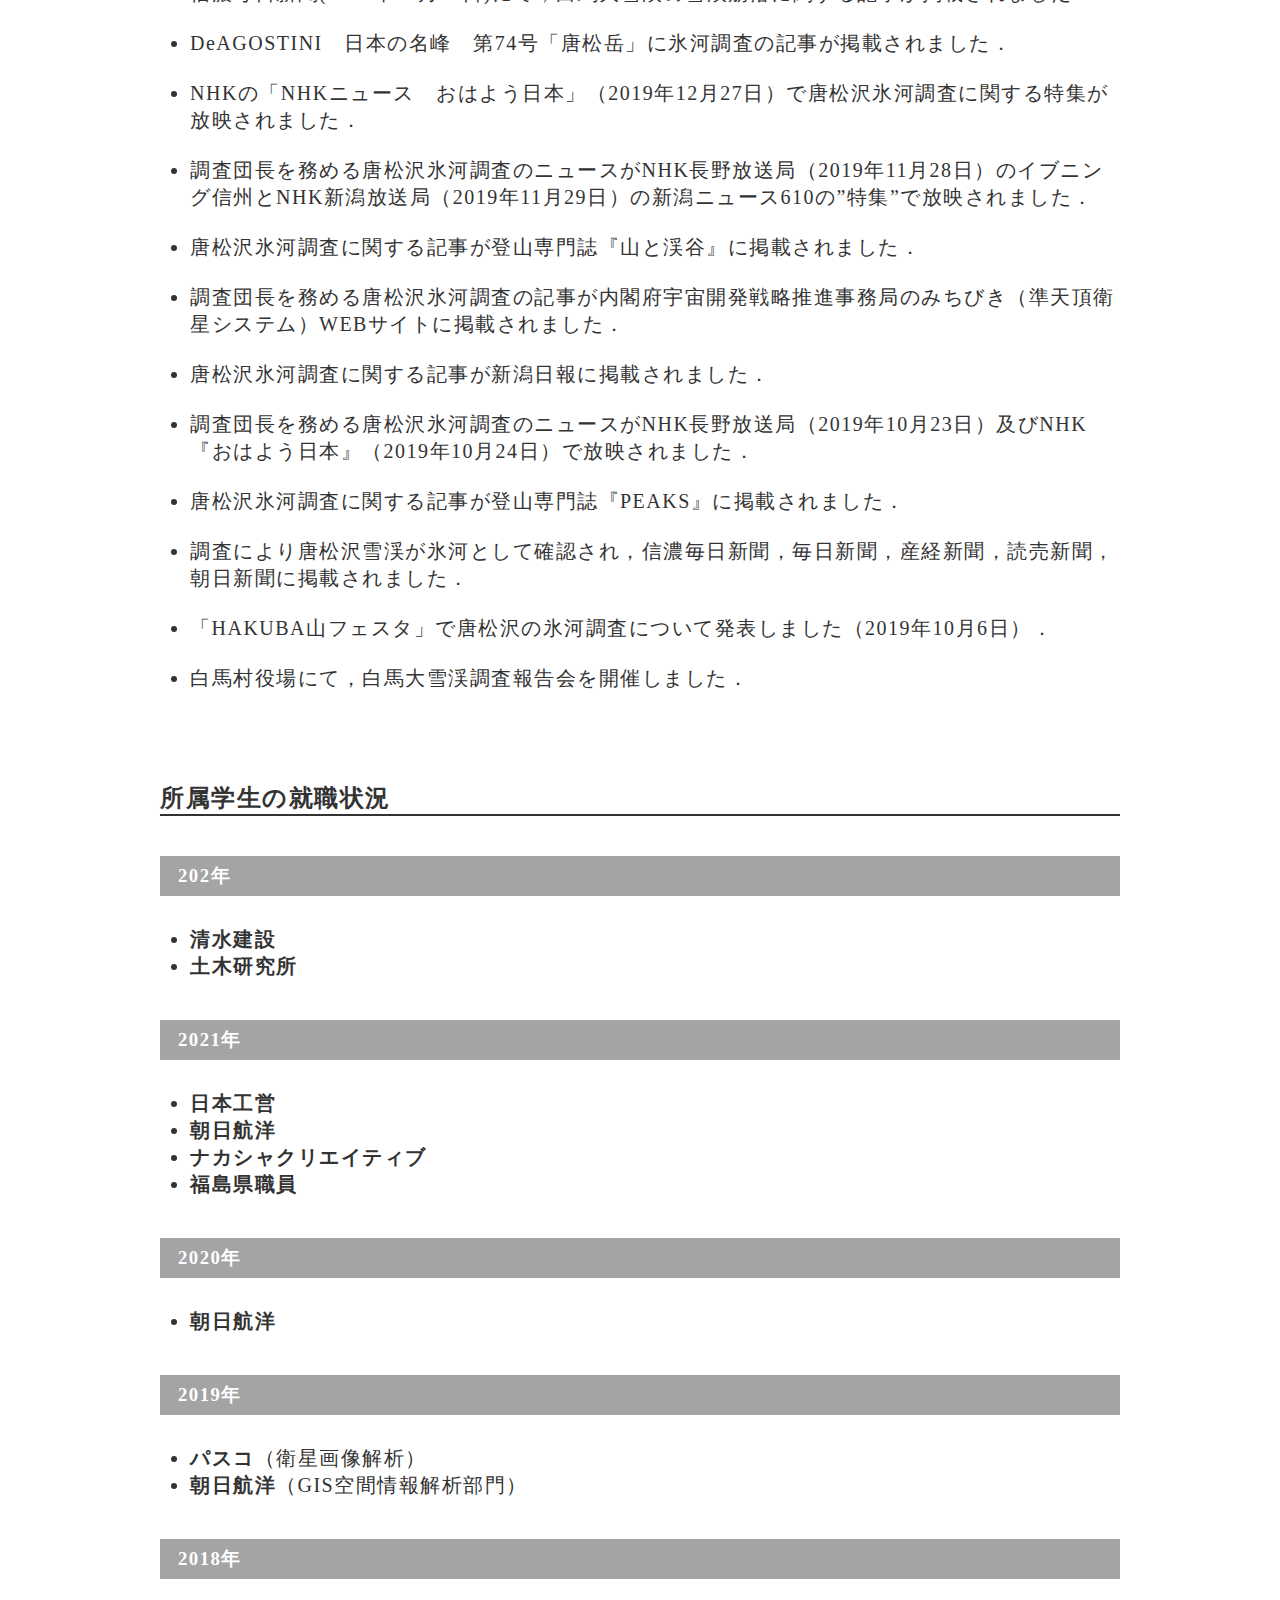
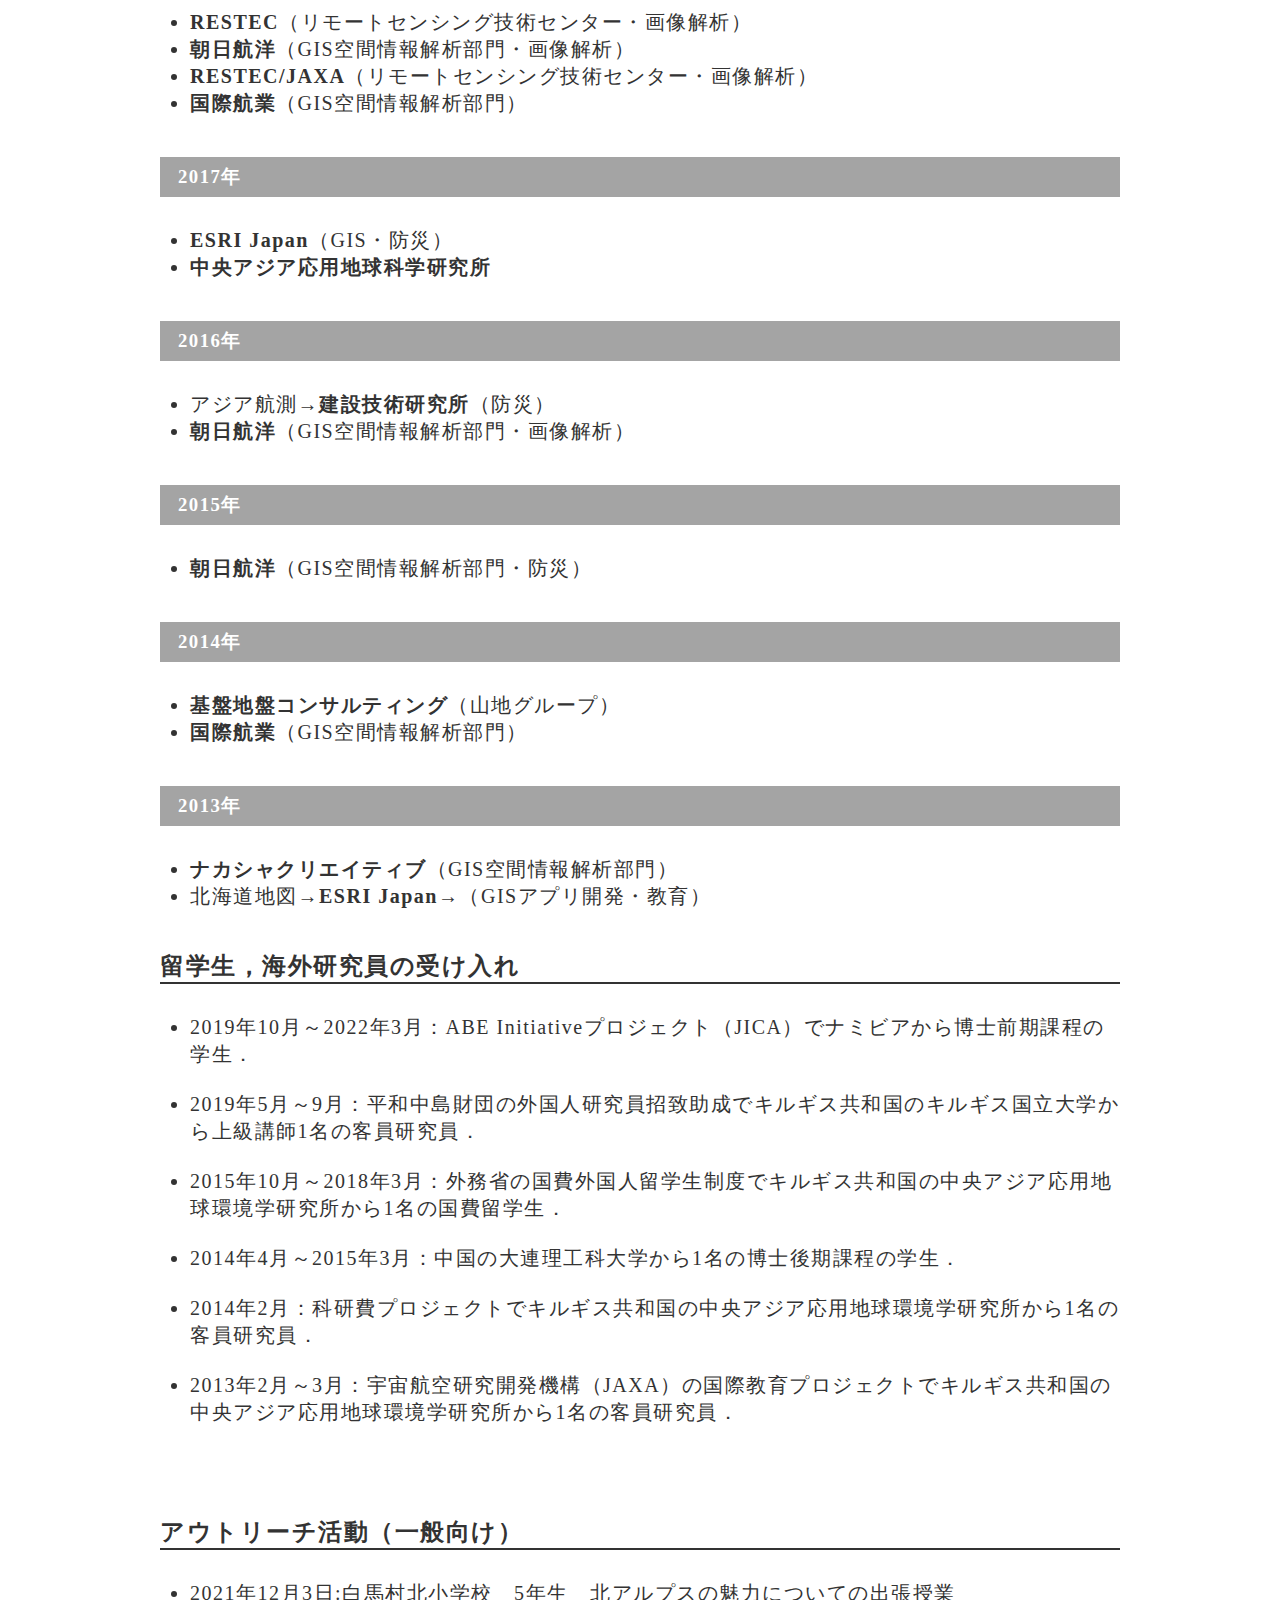
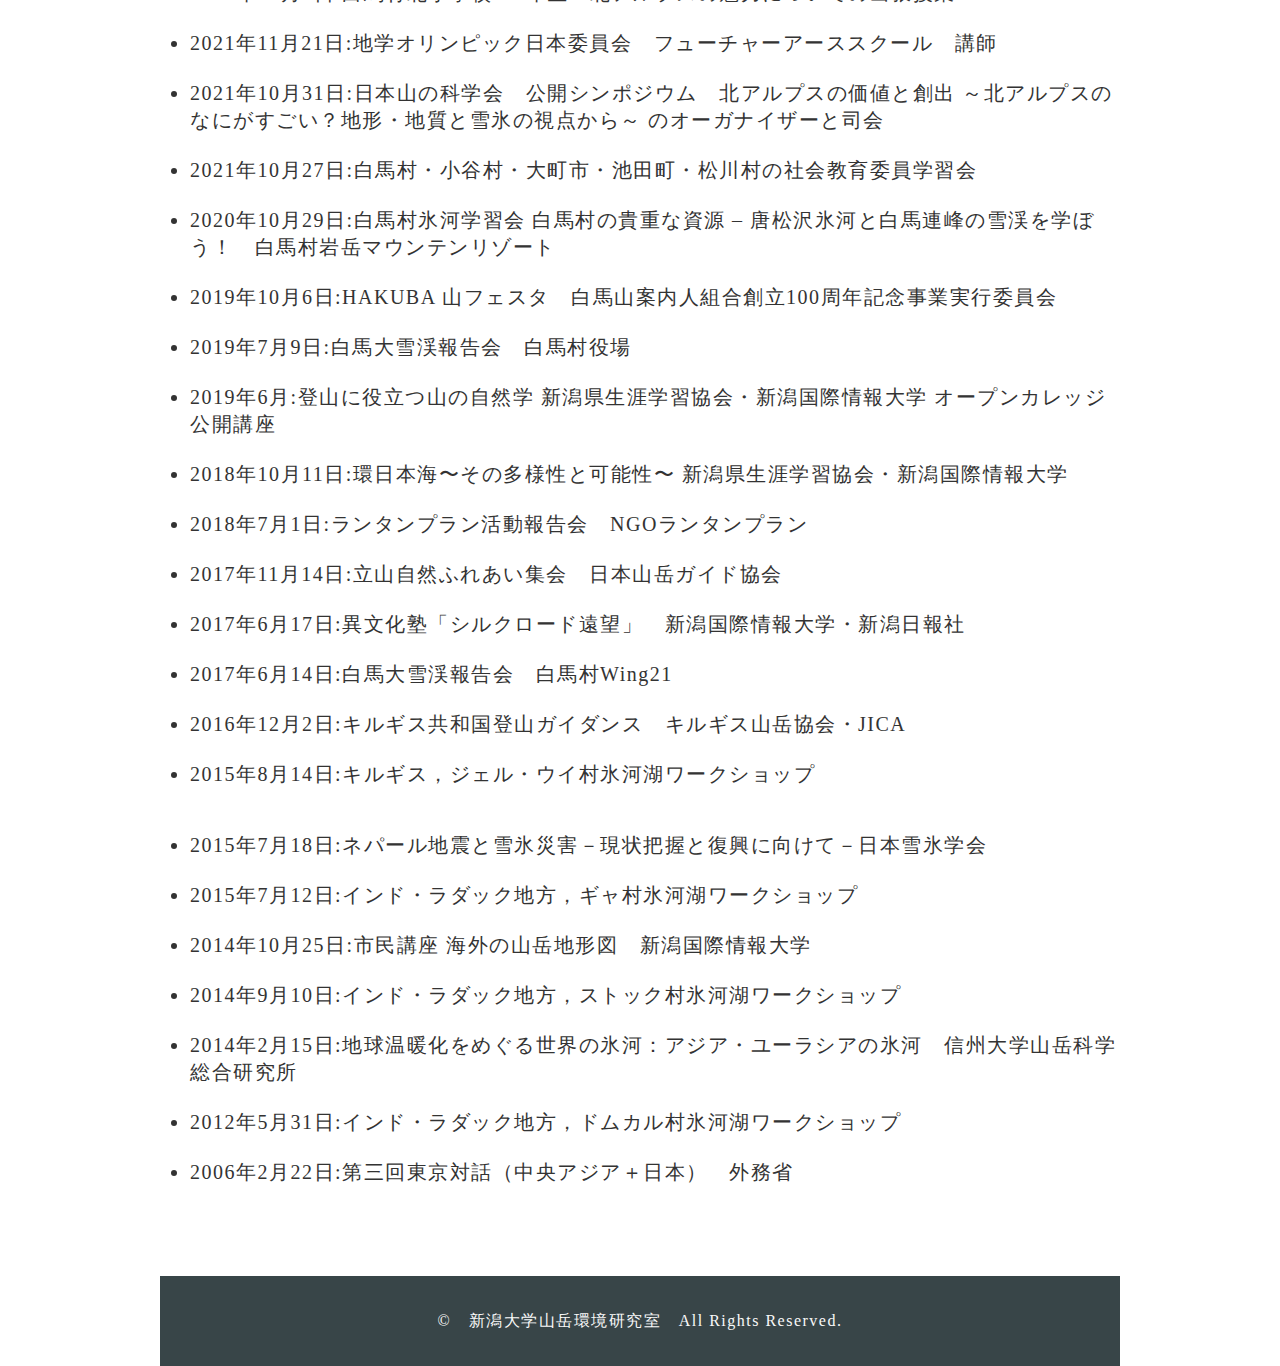
==== commit f5ac578c: "Update index.html" ====
--- a/index.html
+++ b/index.html
@@ -53,7 +53,7 @@
 			<h3 class="small-title">2022年</h3>
 			
 				<ul>
-					<li>Narama, C., Arie, K.　Chapter 1　Mass balance of very small glaciers on Mt. Kenya during 2016–2018. Edited by Mizuno, K. “Nature and People of Mt. Kenya”.　Springer. 2022年</li>
+					<li>Narama, C. and Arie, K. Glaciology: Mass Balance of Very Small Glaciers on Mount Kenya During 2016–2018， Edited by K. Mizuno and Y. Otani, In Glaciers, Nature, Water, and Local Community in Mount Kenya. Springer, 114, 2022年</li>
 					<li>Arie, K., Narama, C., Yamanoto, R., Fukui, K., Iida, H., Characteristics of mountain glaciers in the northern Japanese Alps. The Cryosphere 16 1091-1106,https://tc.copernicus.org/articles/16/1091/2022/tc-16-1091-2022.html,2022年 </li>			
 				</ul>
 			<h3 class="small-title">2021年</h3>
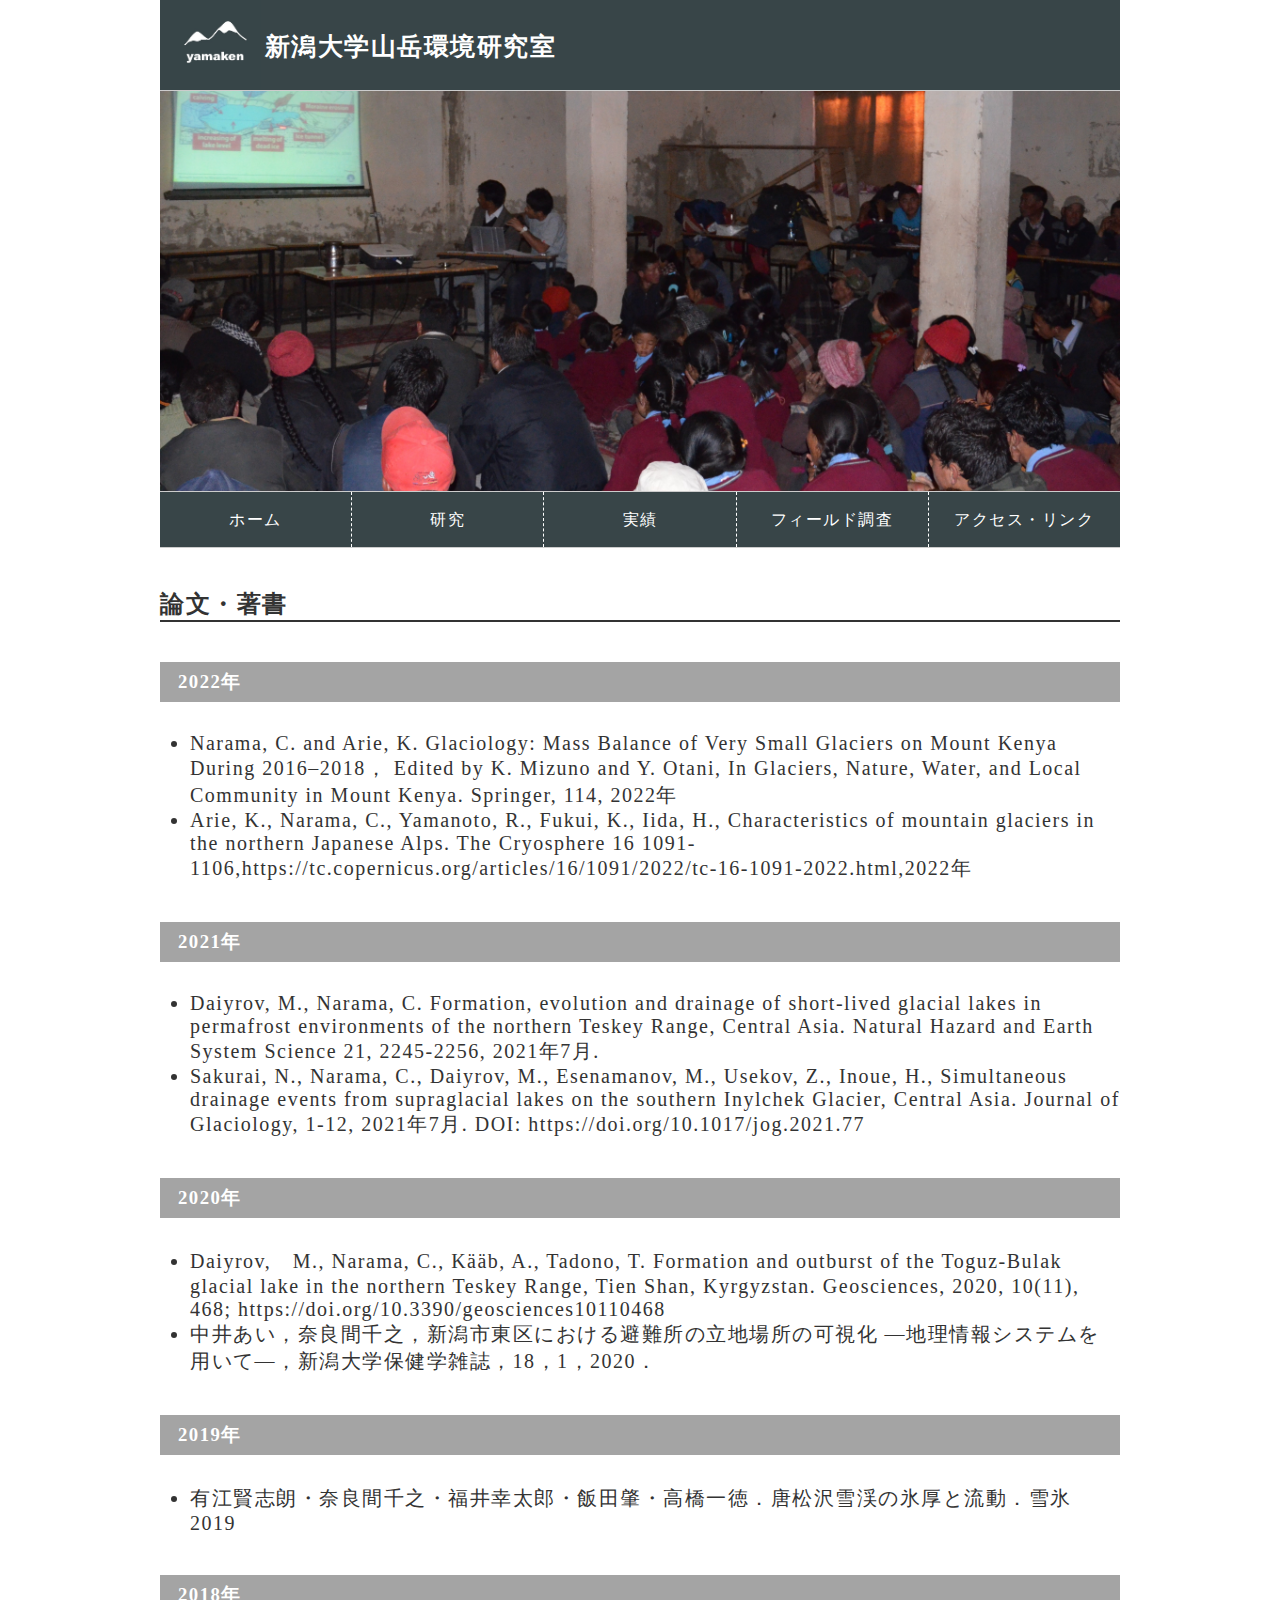
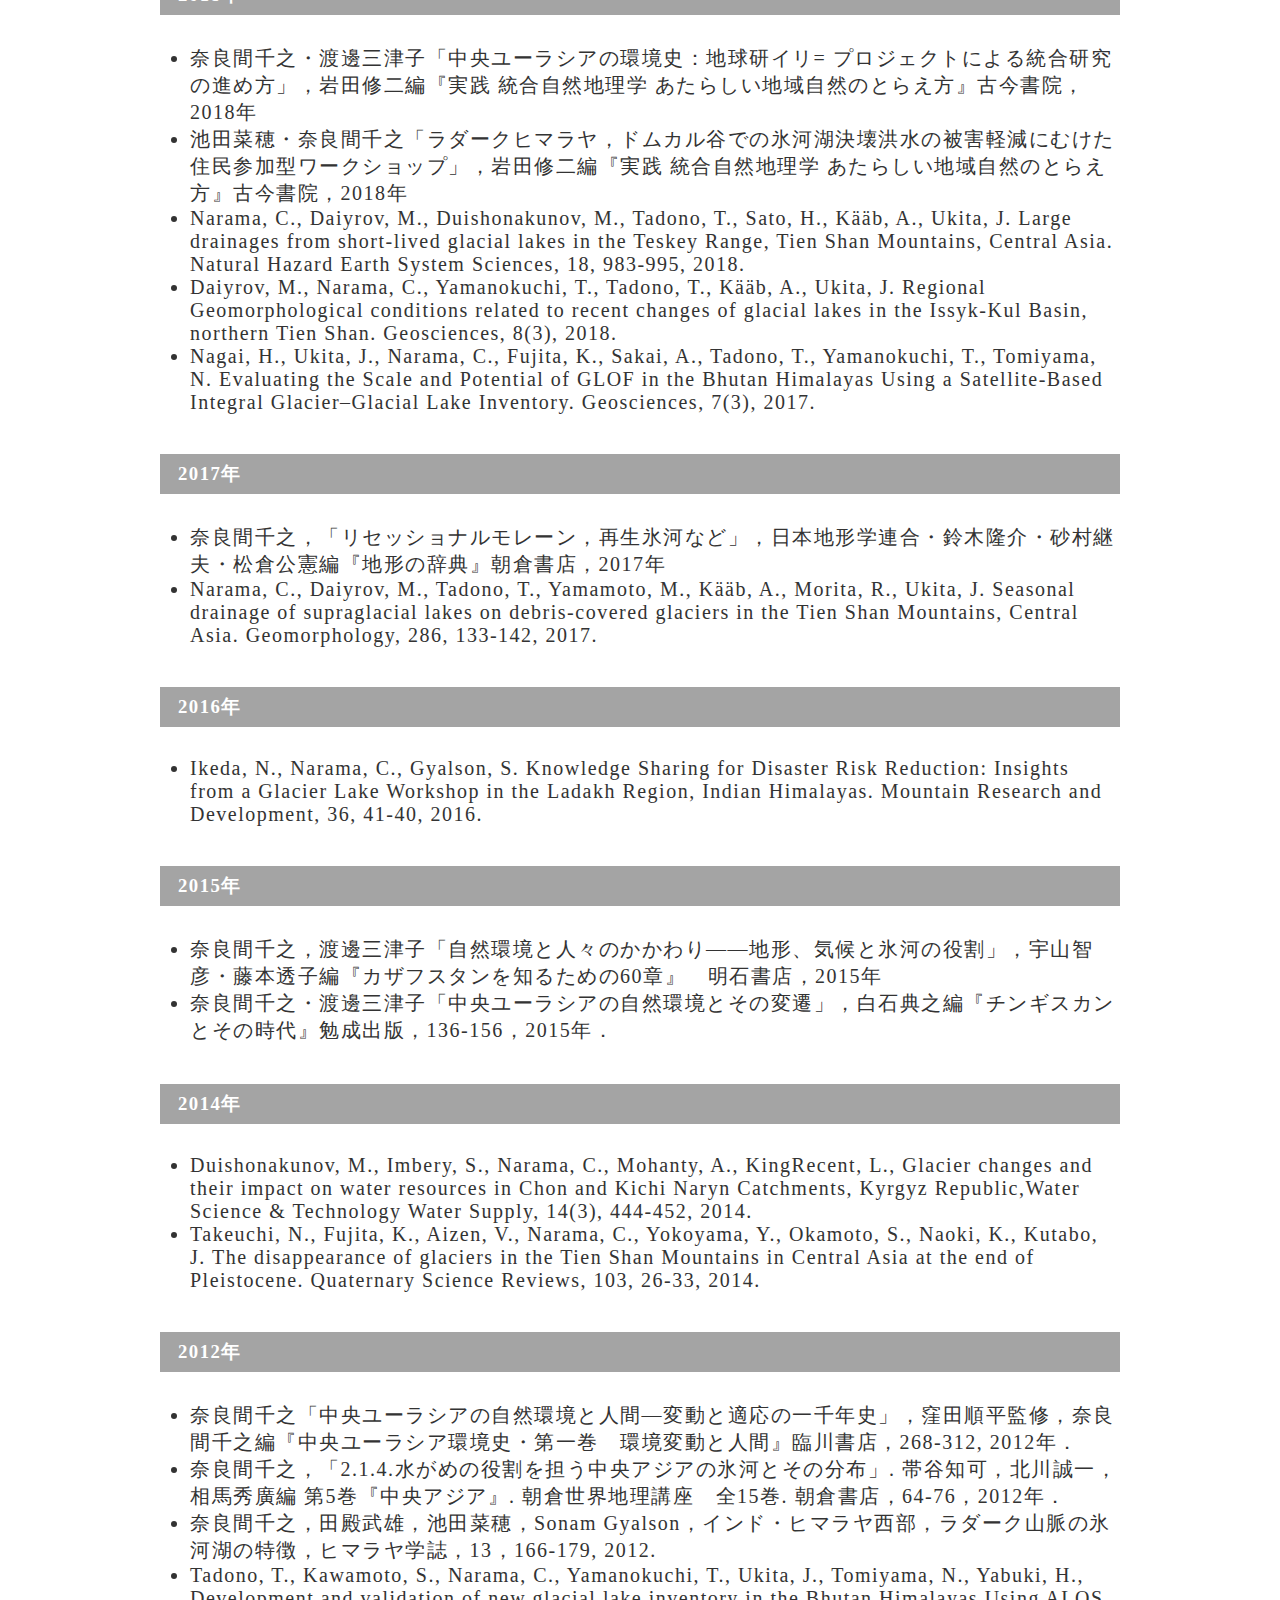
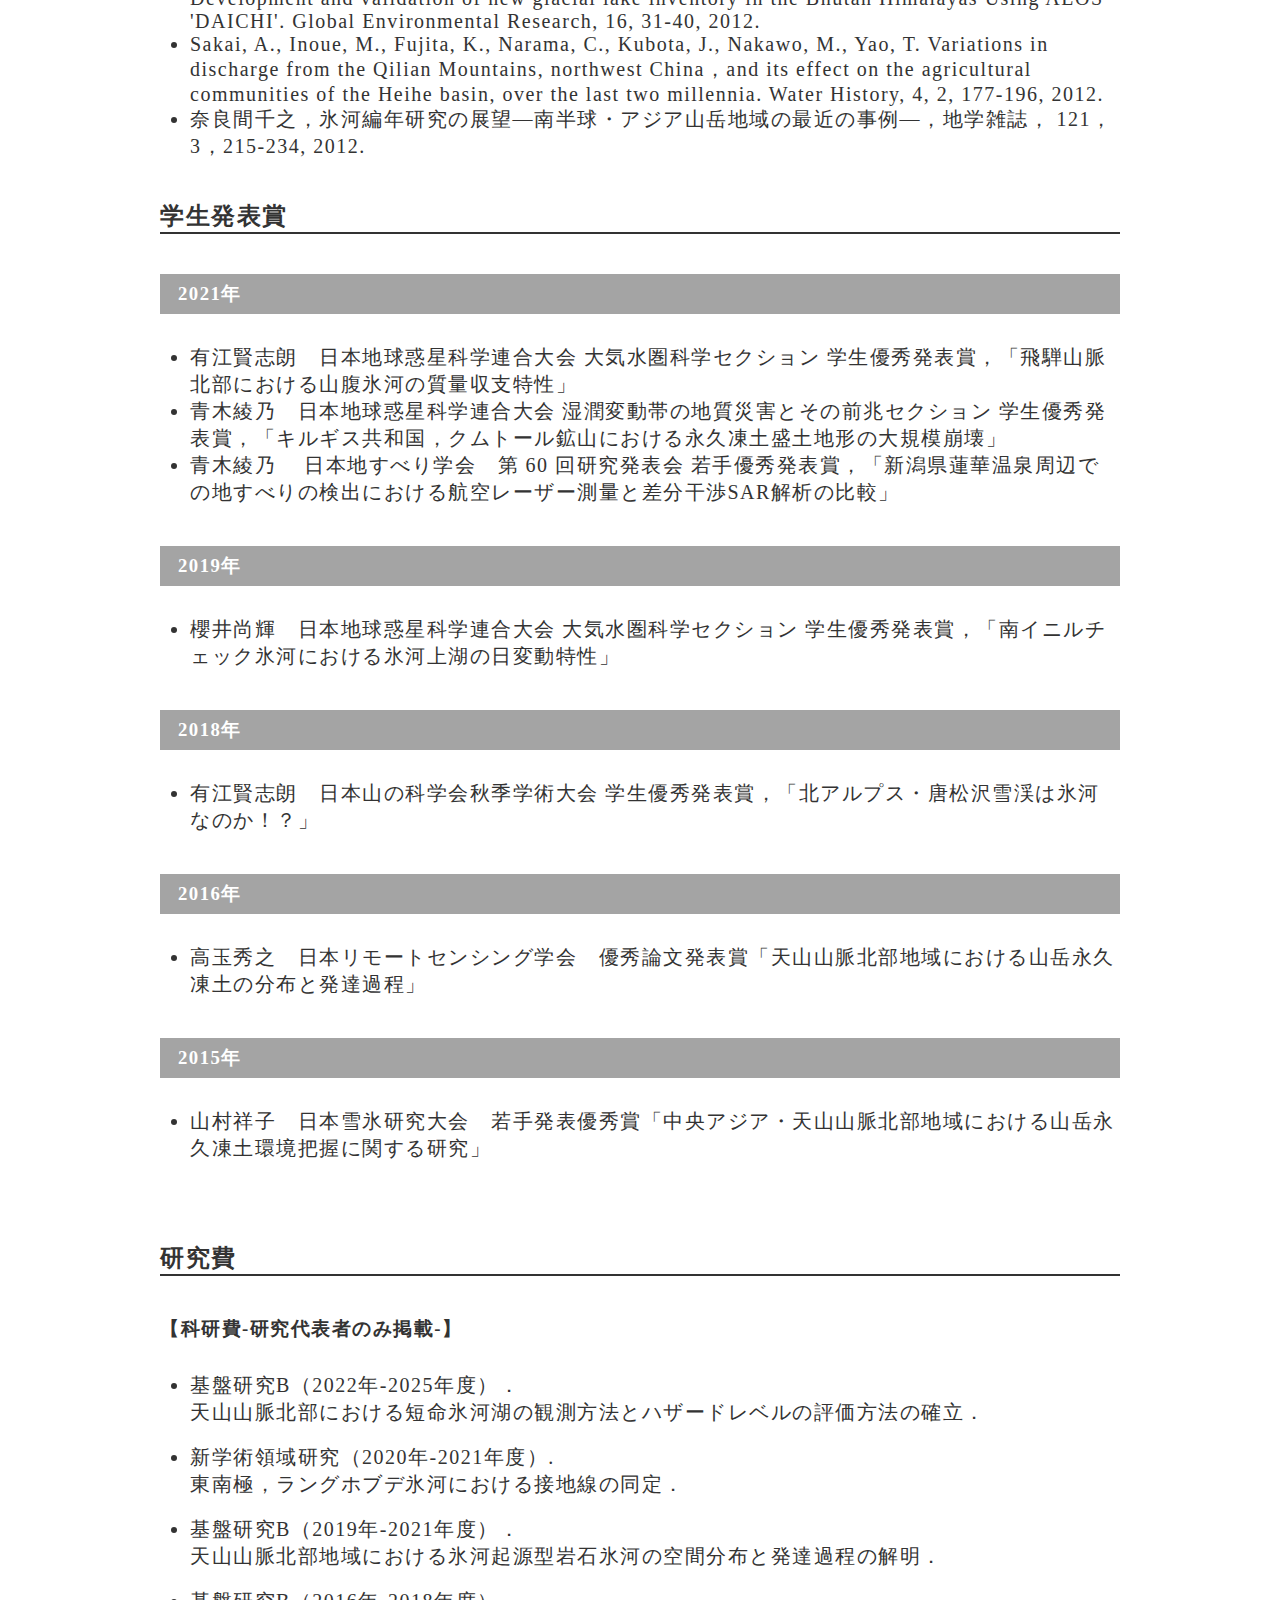
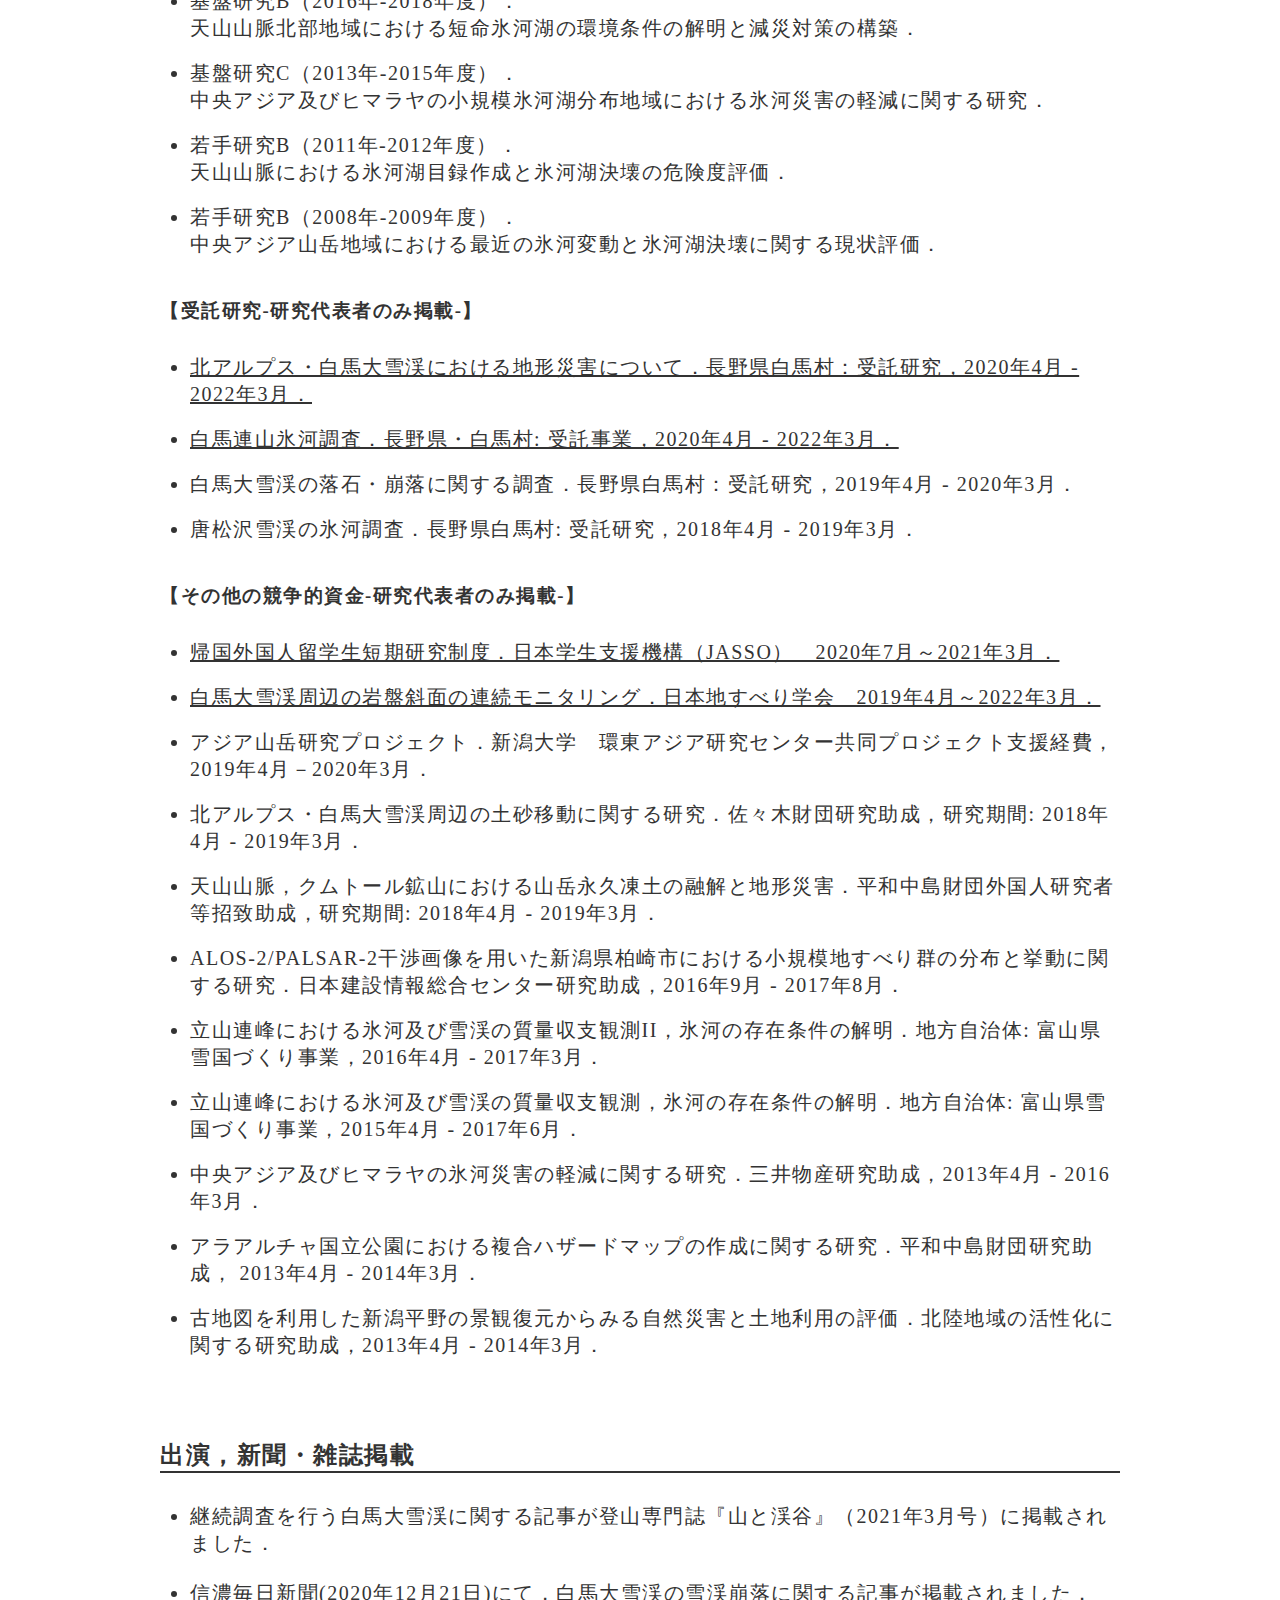
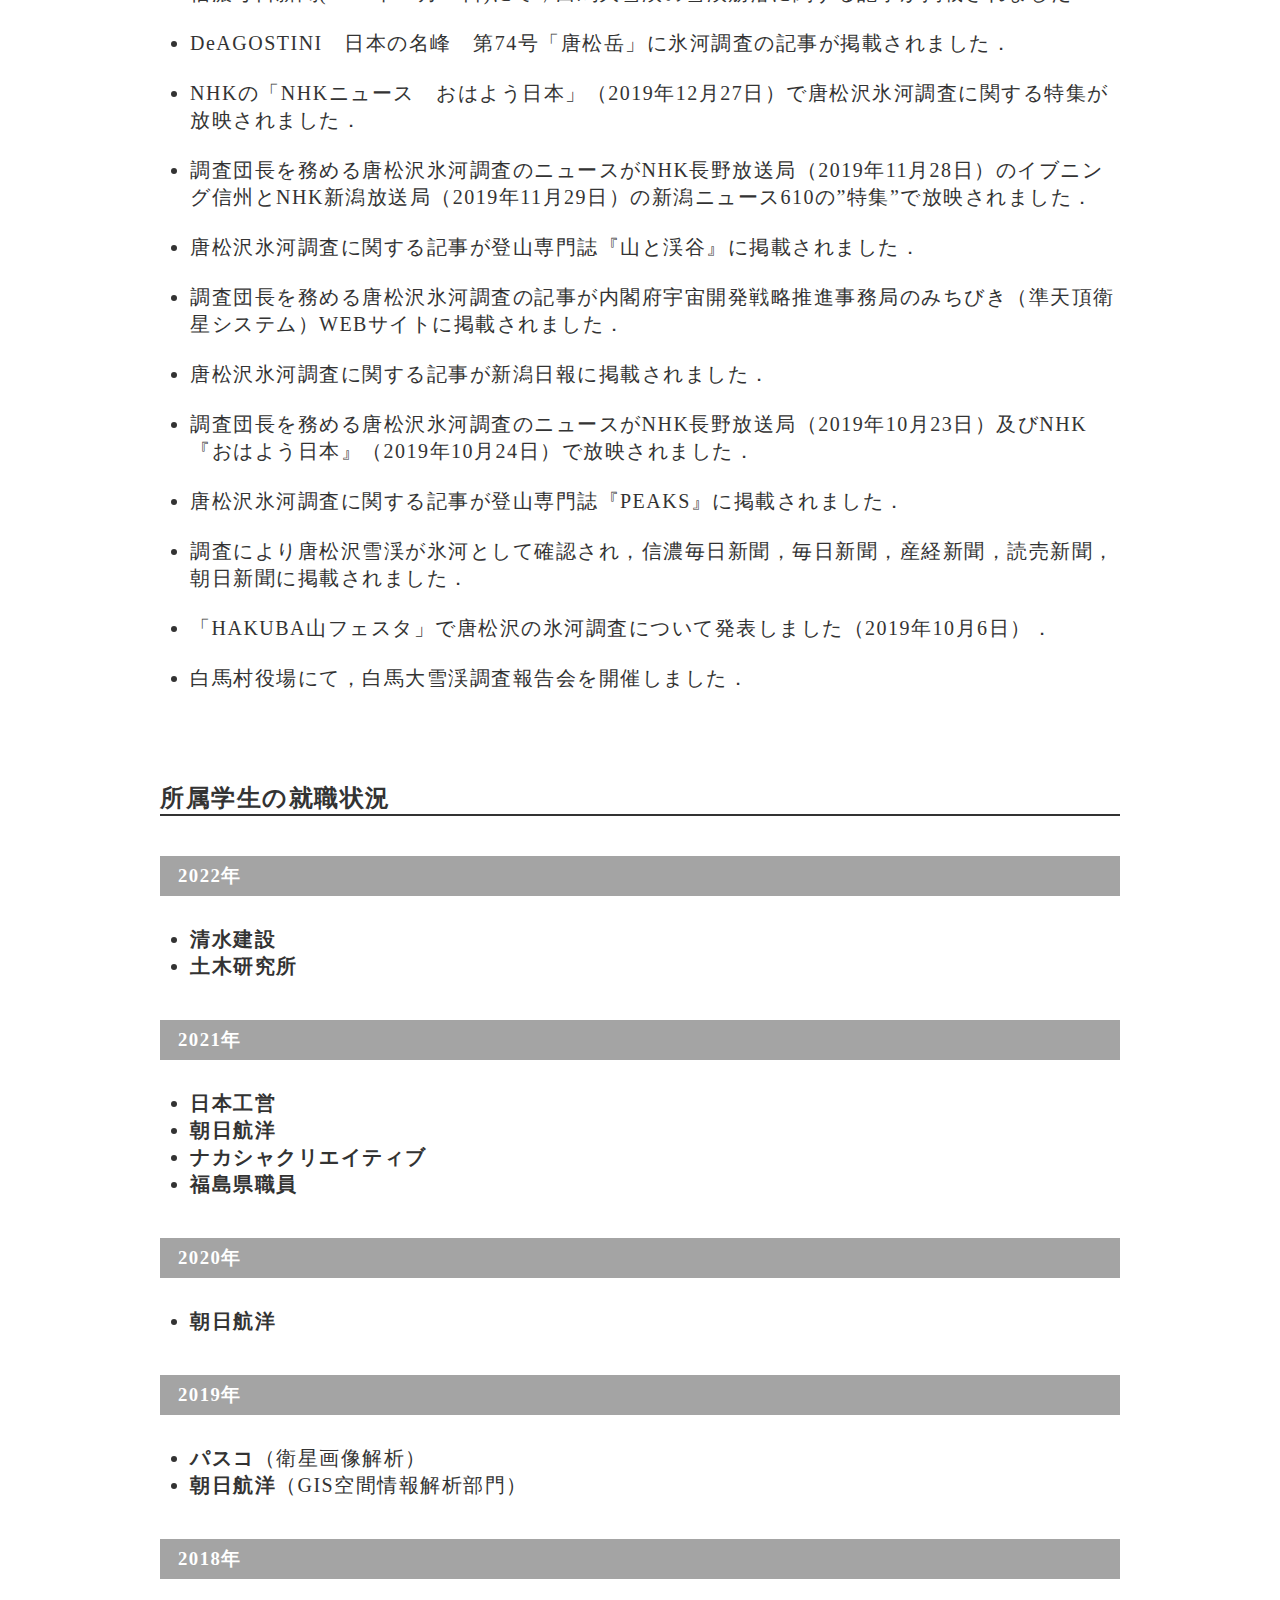
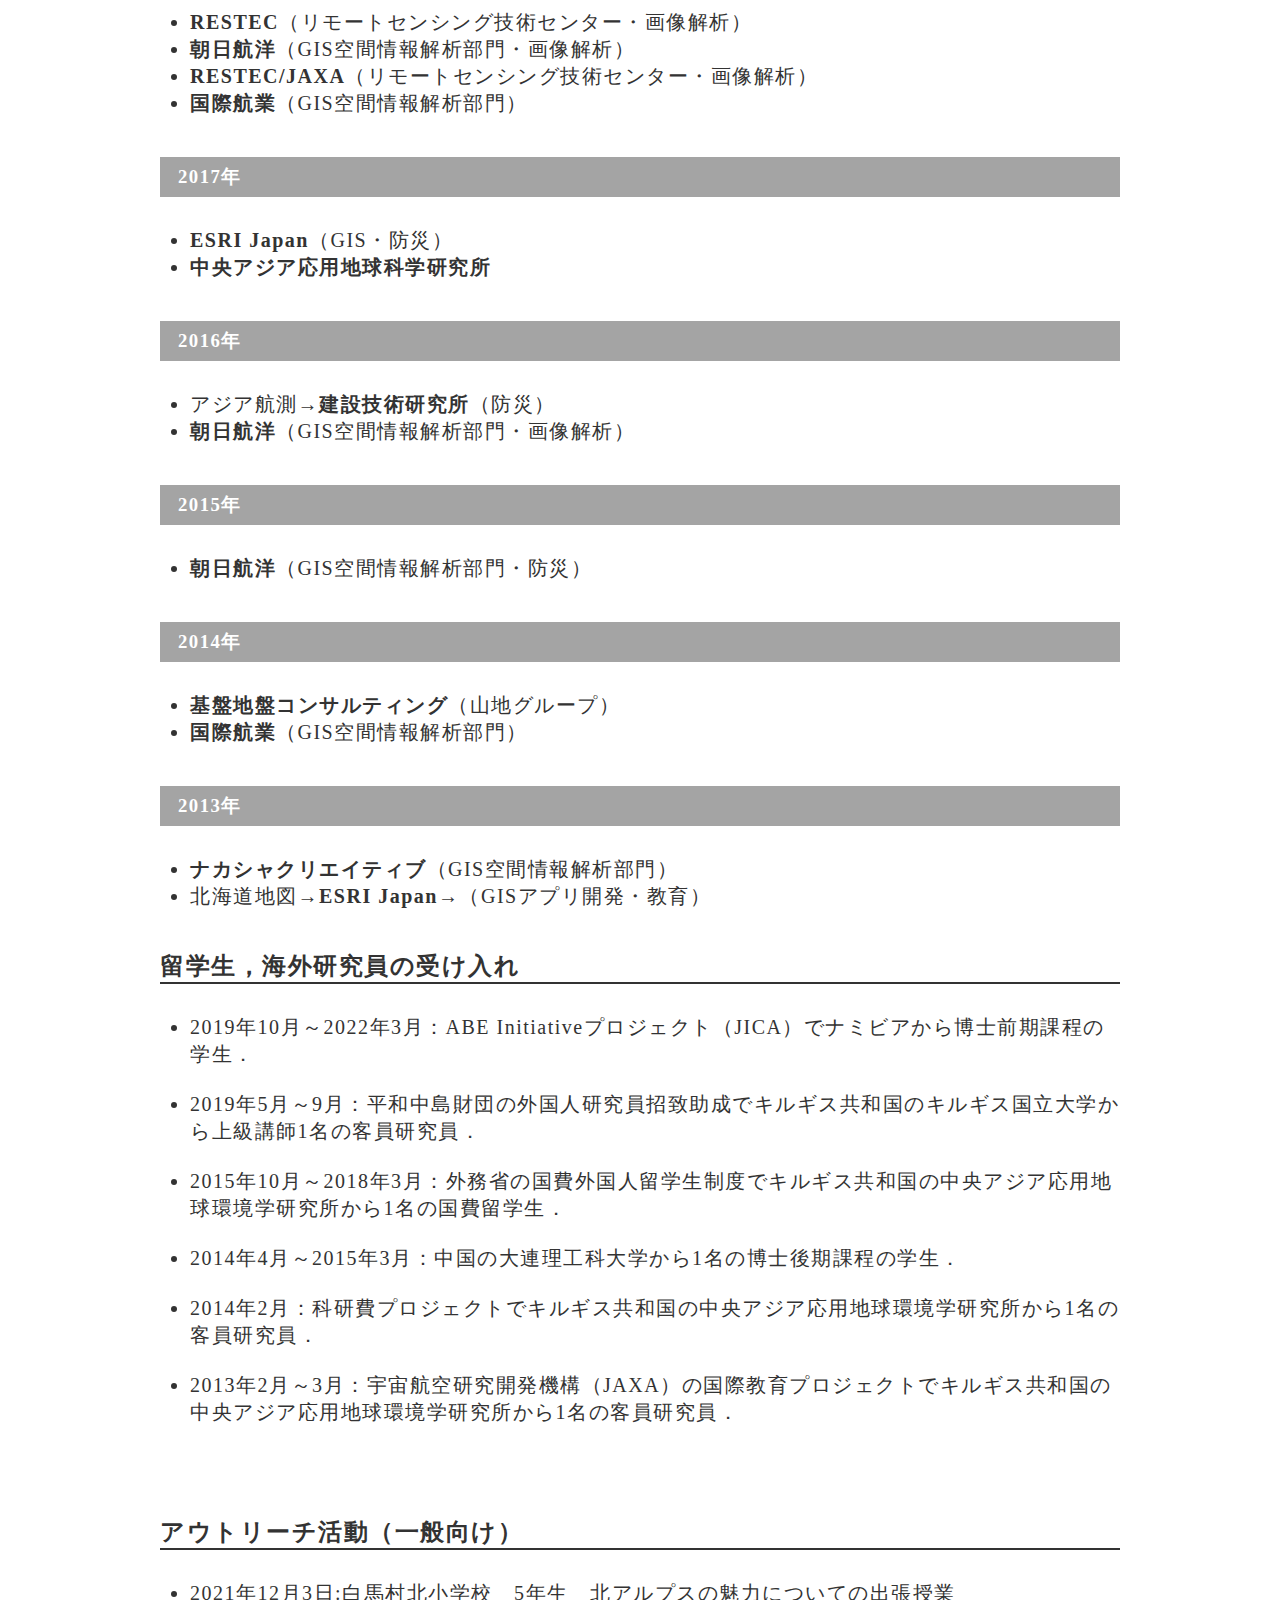
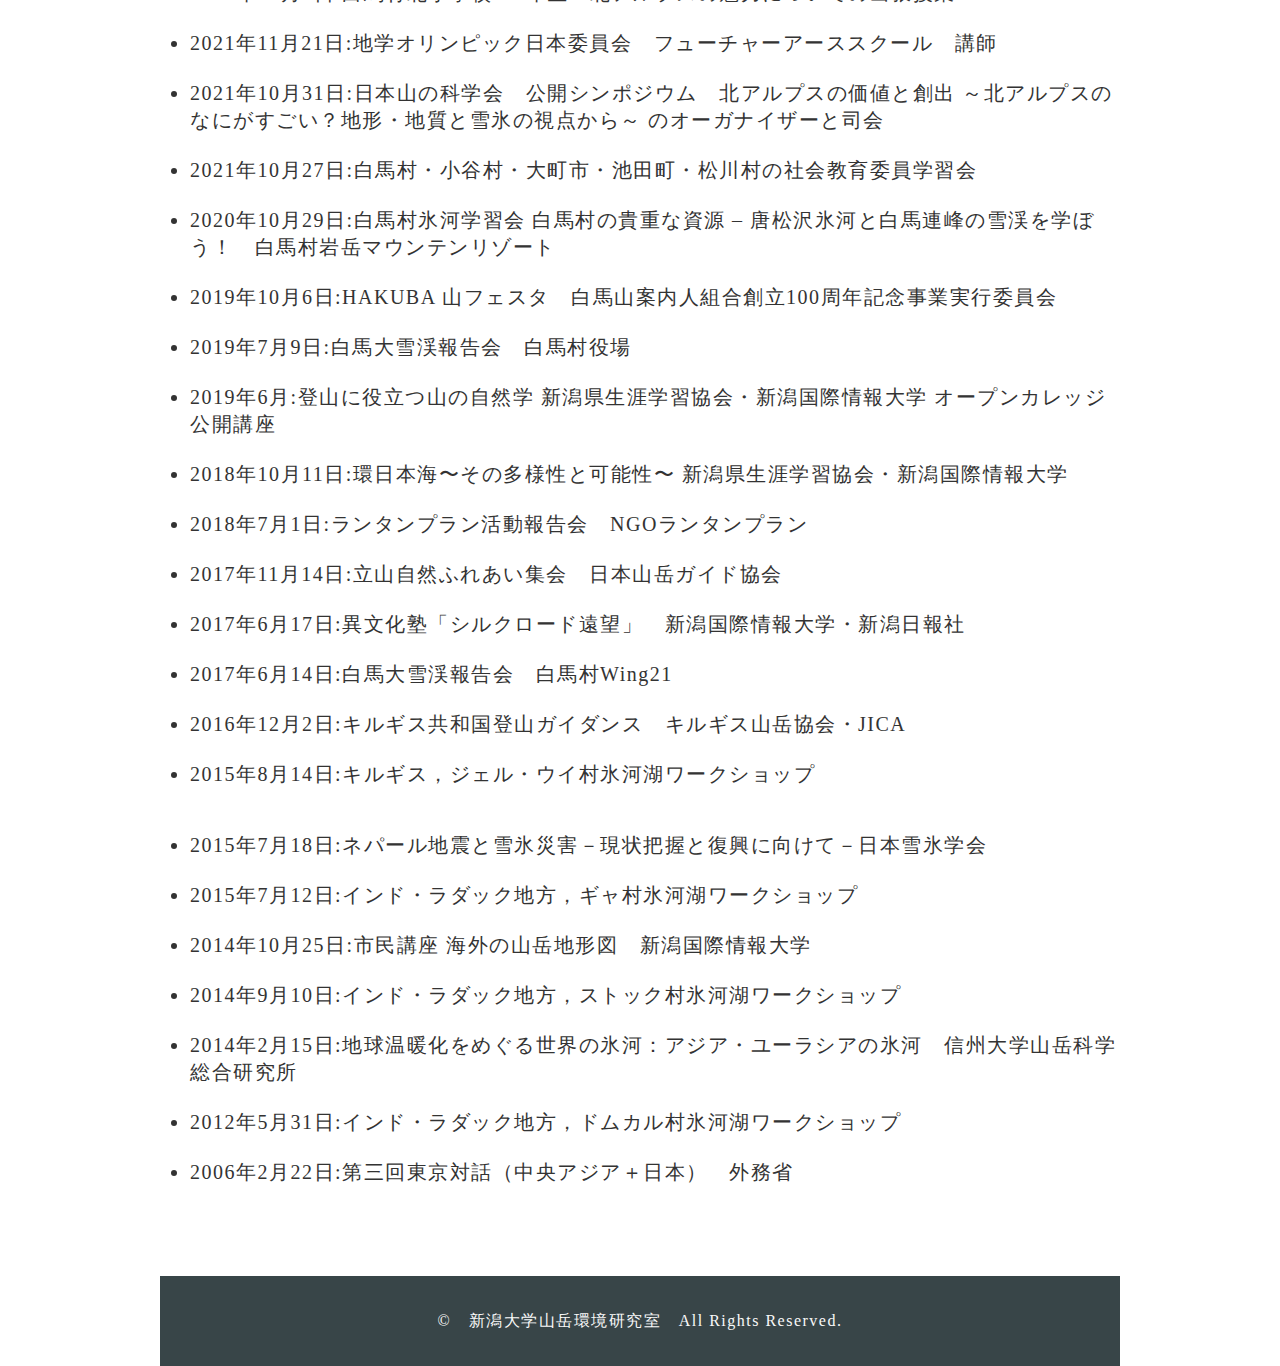
==== commit 60b18f82: "Update index.html" ====
--- a/index.html
+++ b/index.html
@@ -208,7 +208,7 @@
 				
 			</ul>
 			<h2 class="achievement-title">所属学生の就職状況</h2>
-	                <h3 class="small-title">202年</h3>
+	                <h3 class="small-title">2022年</h3>
 			
 				<ul>
 				        <li><span class="job-span">清水建設</span></li>
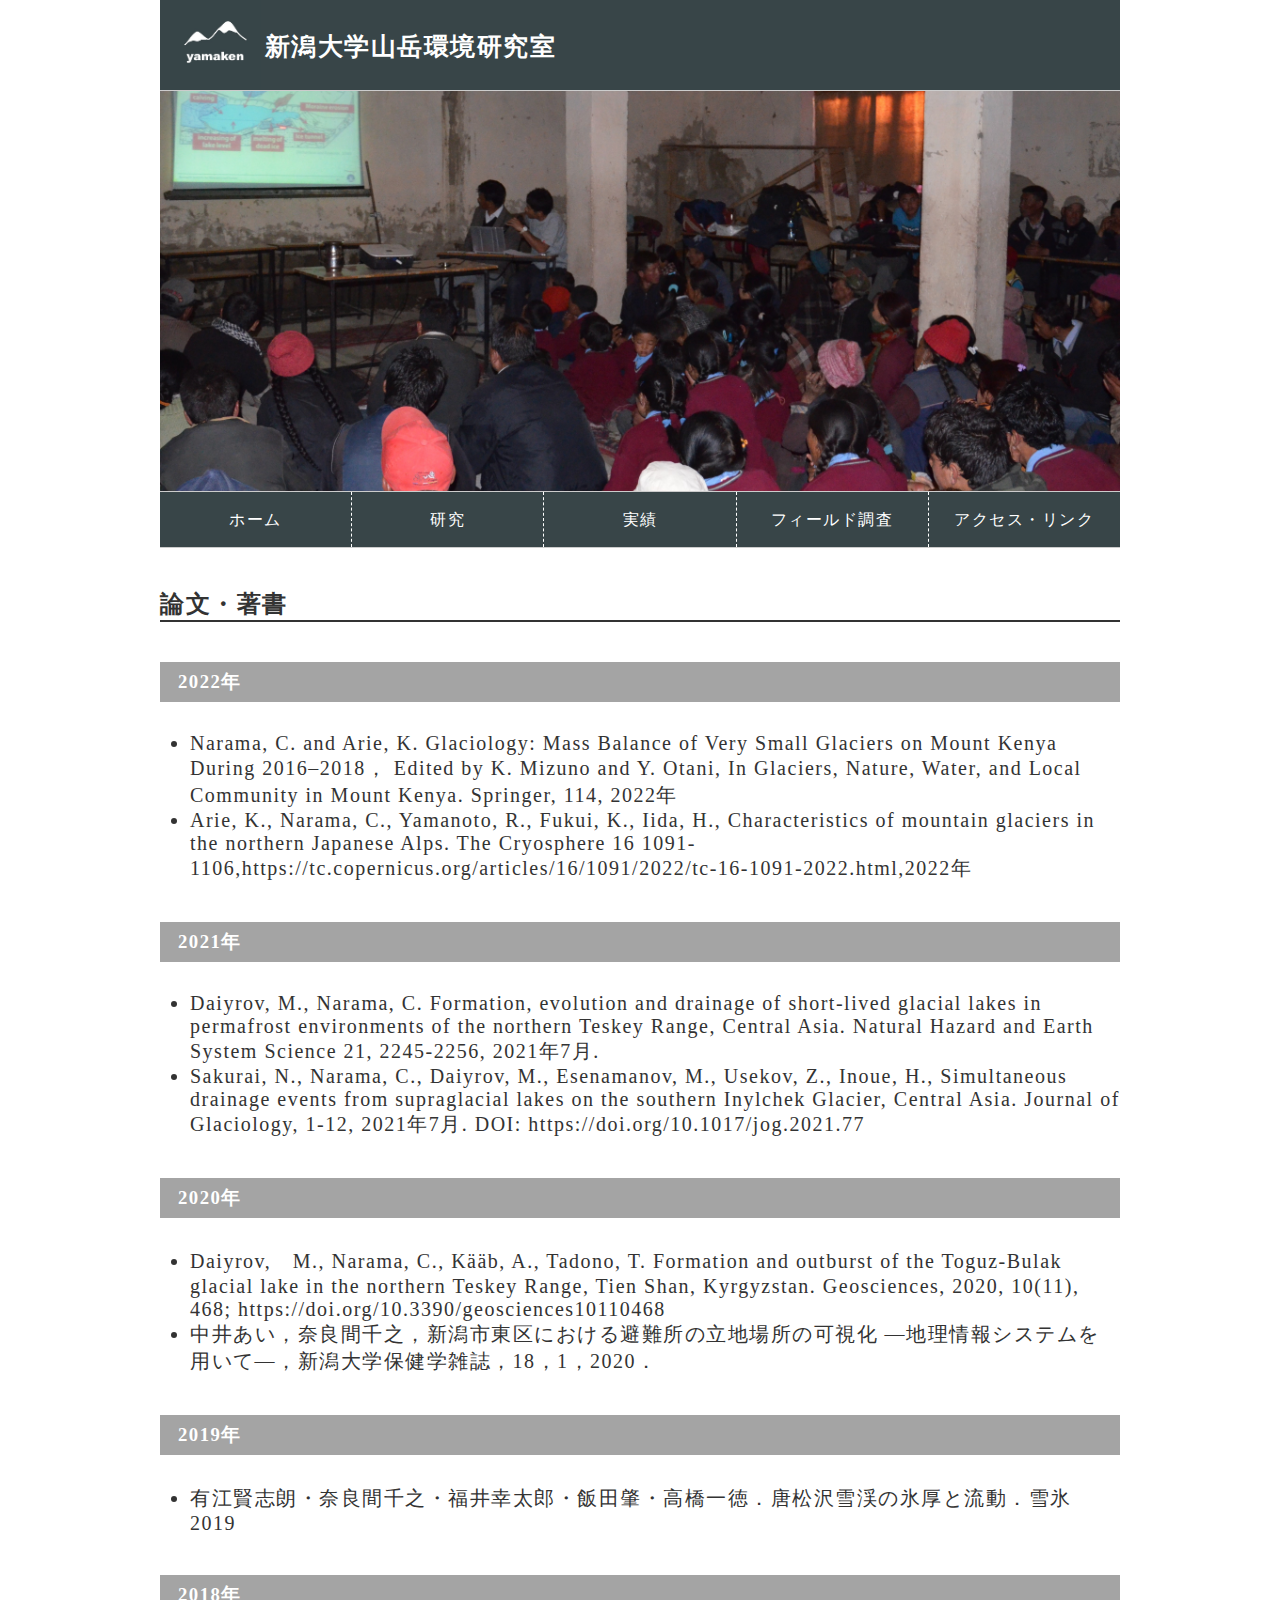
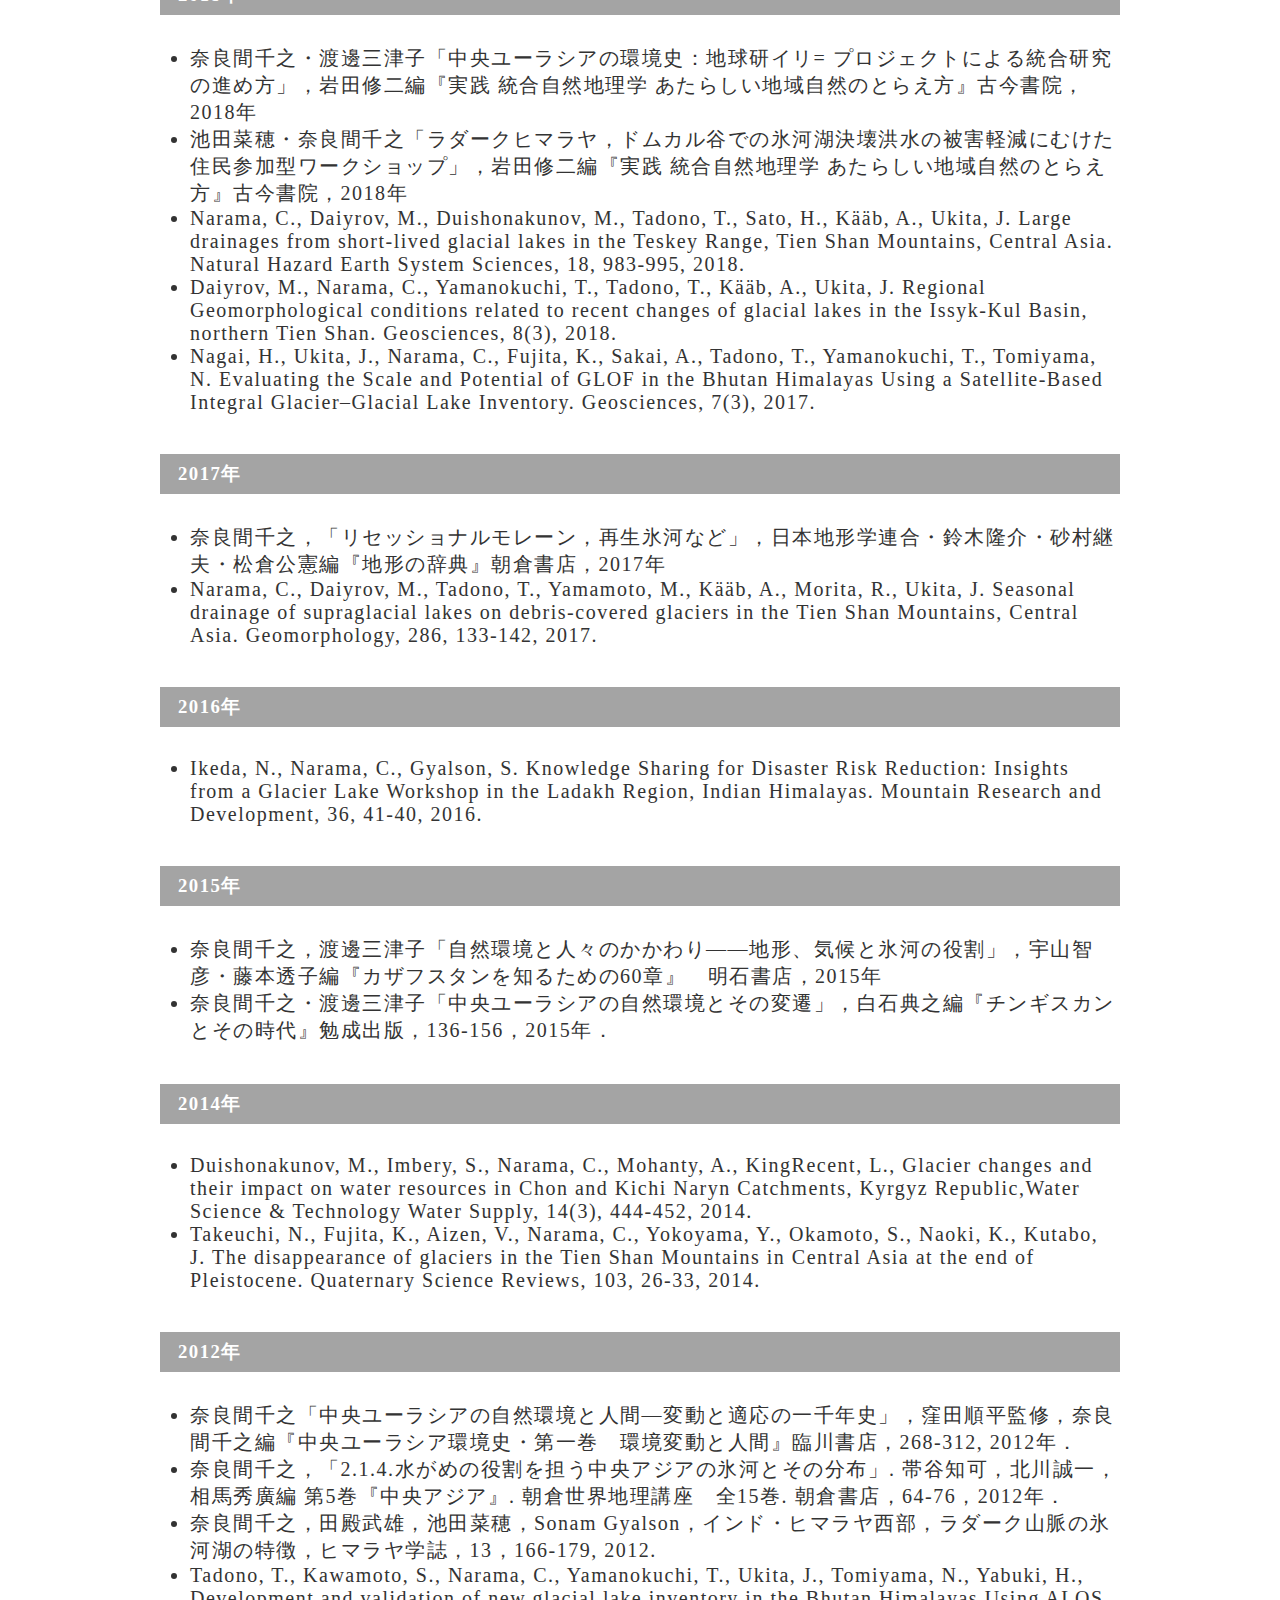
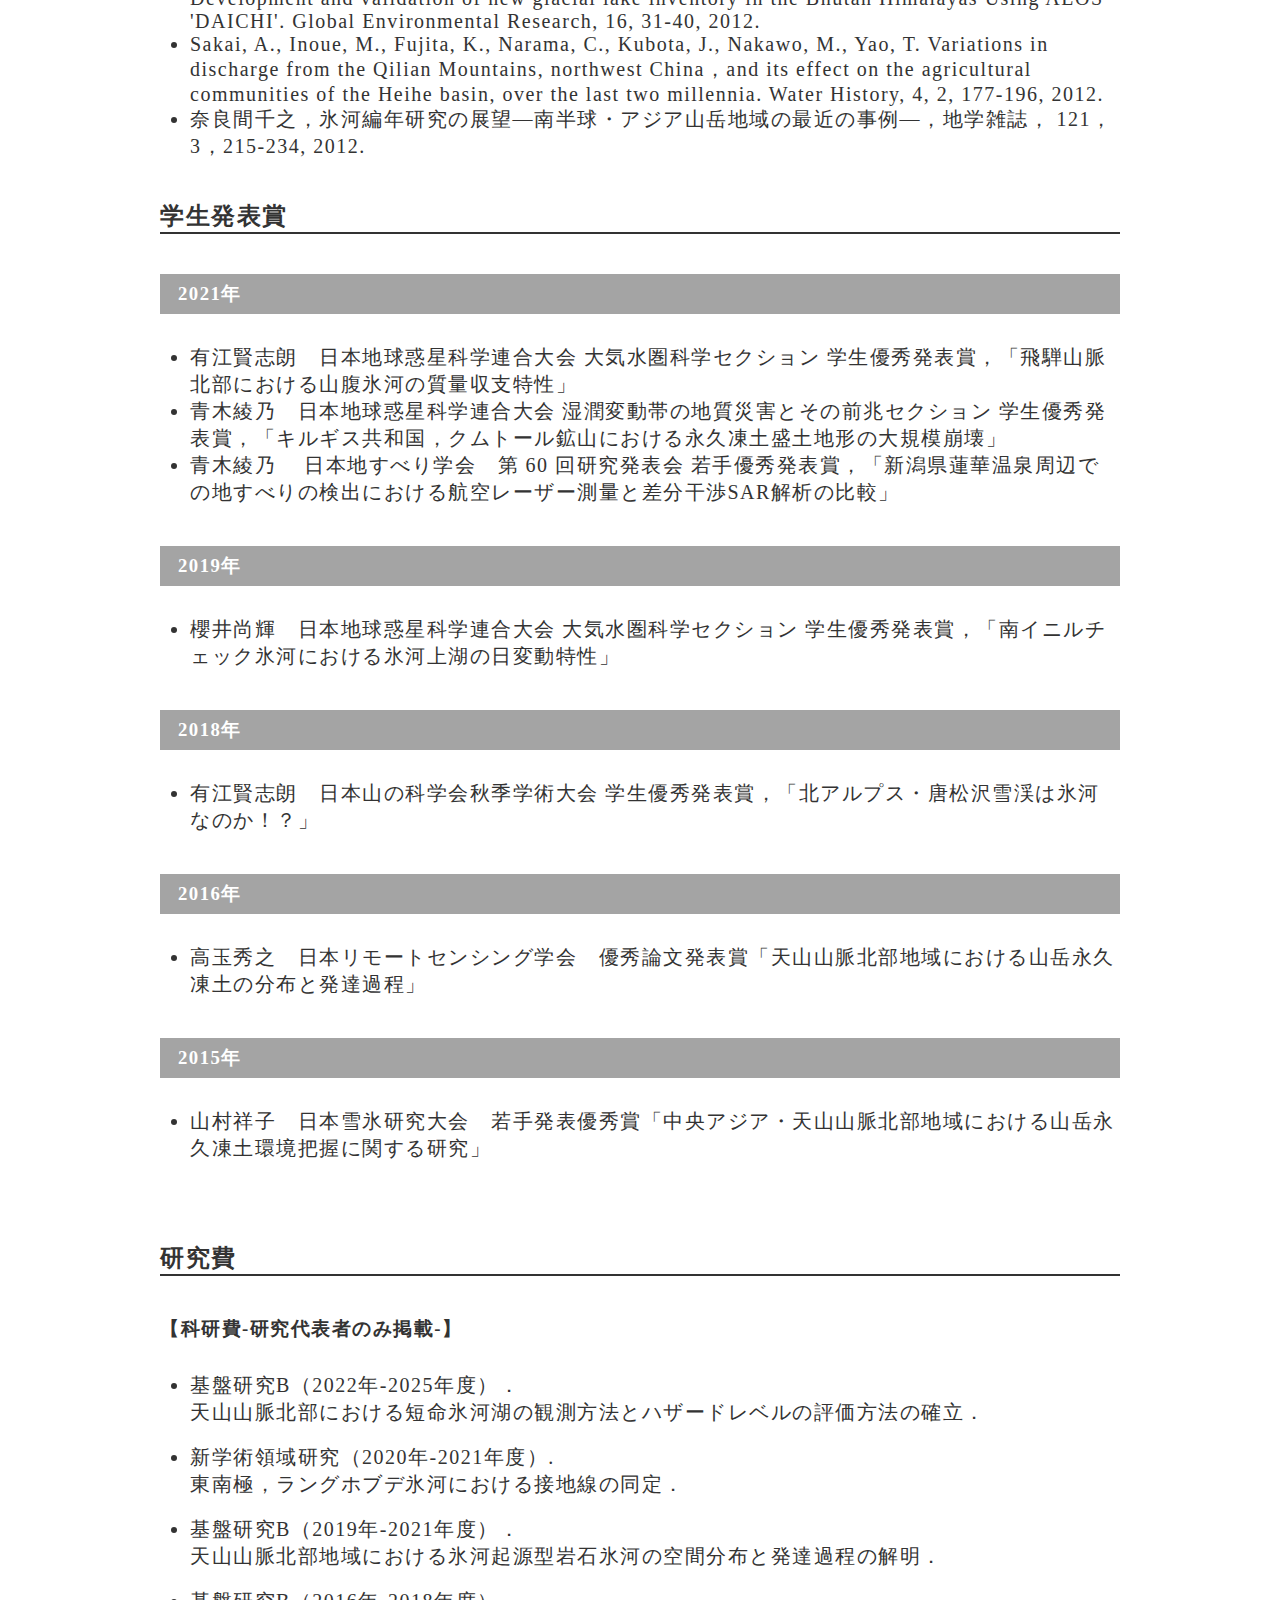
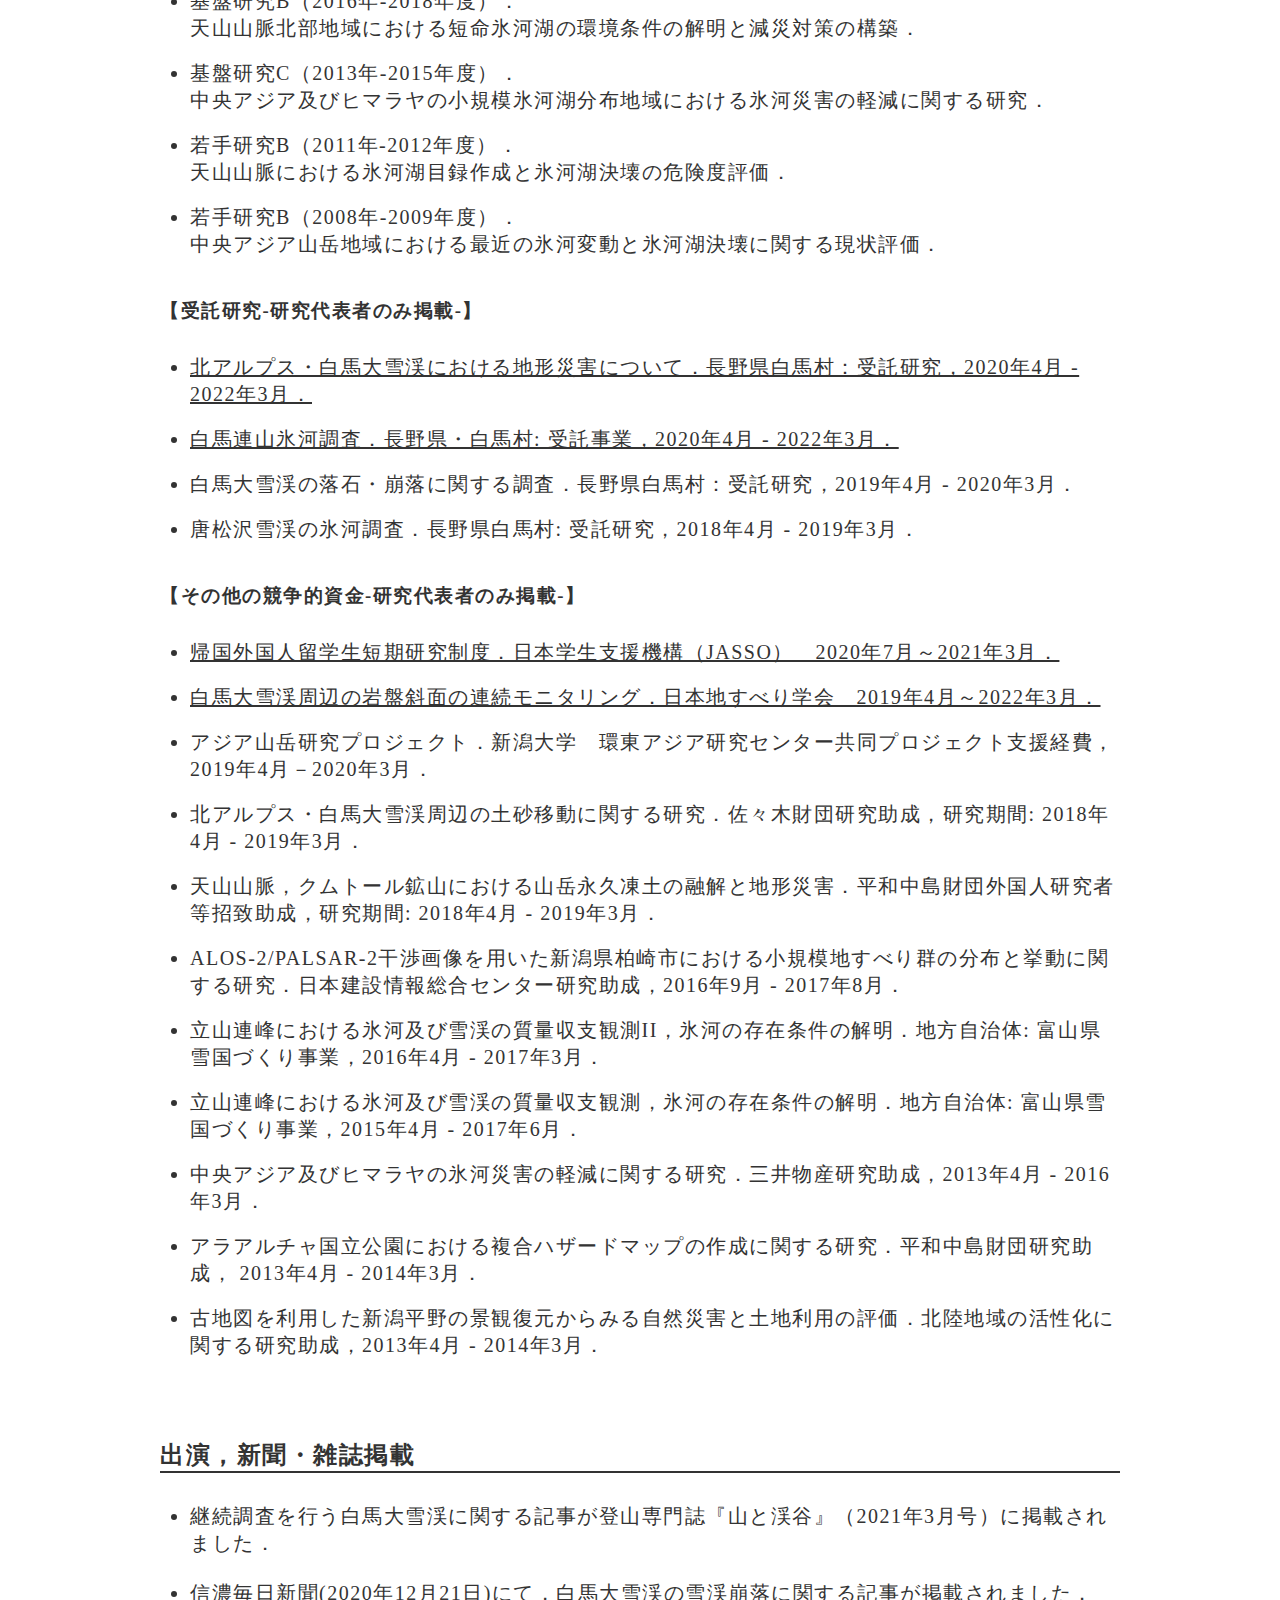
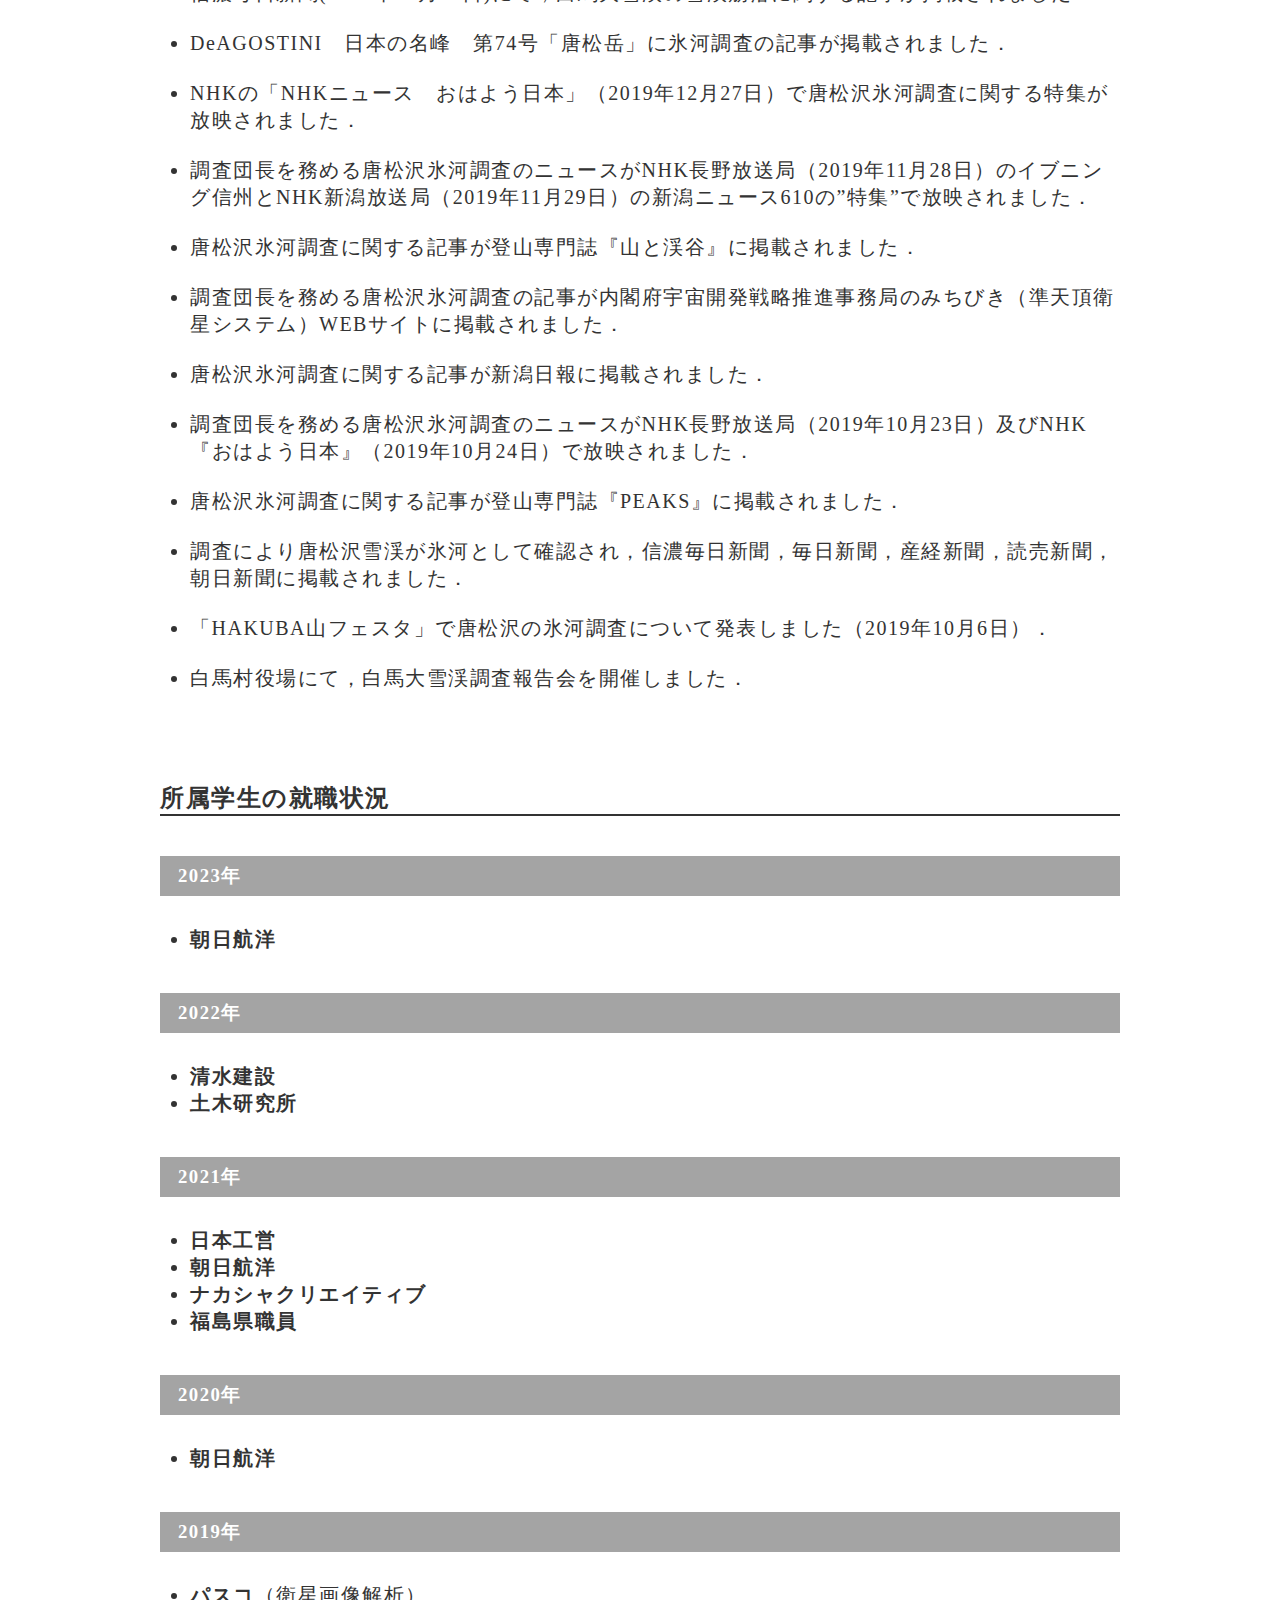
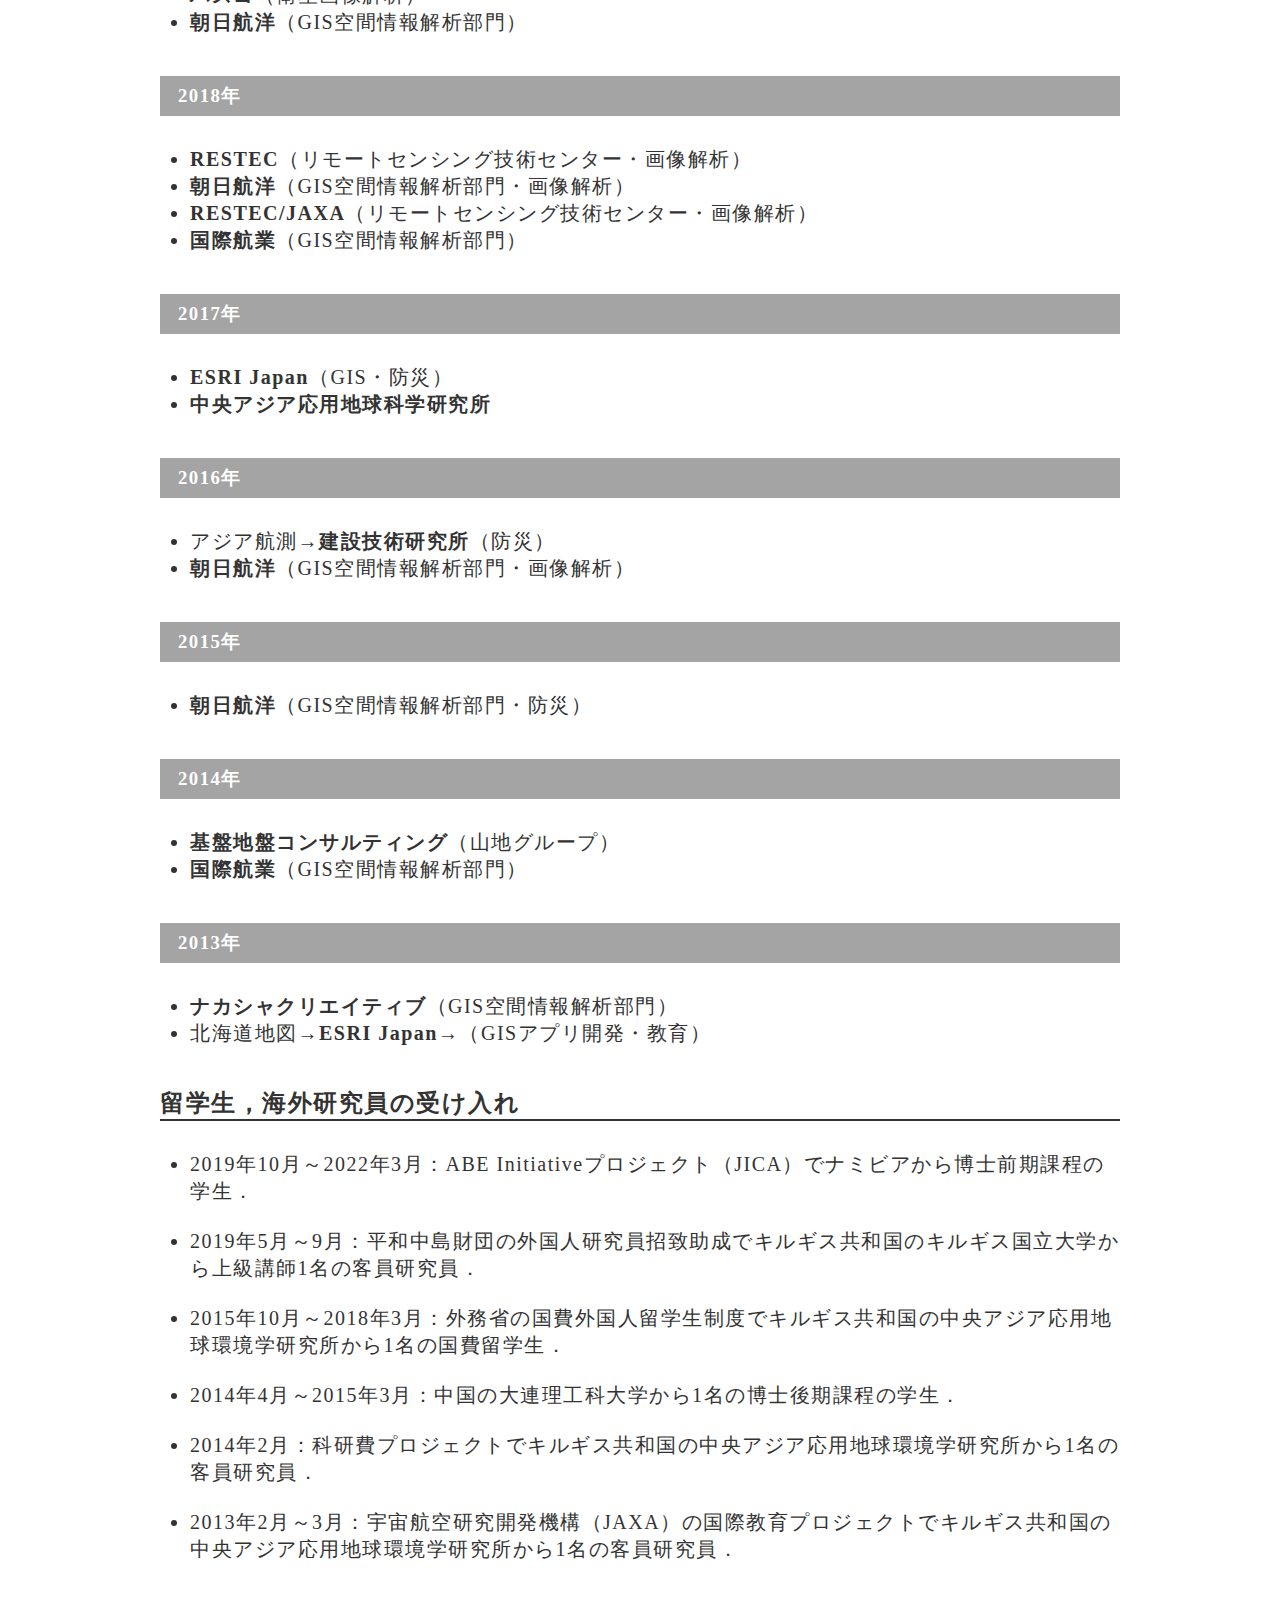
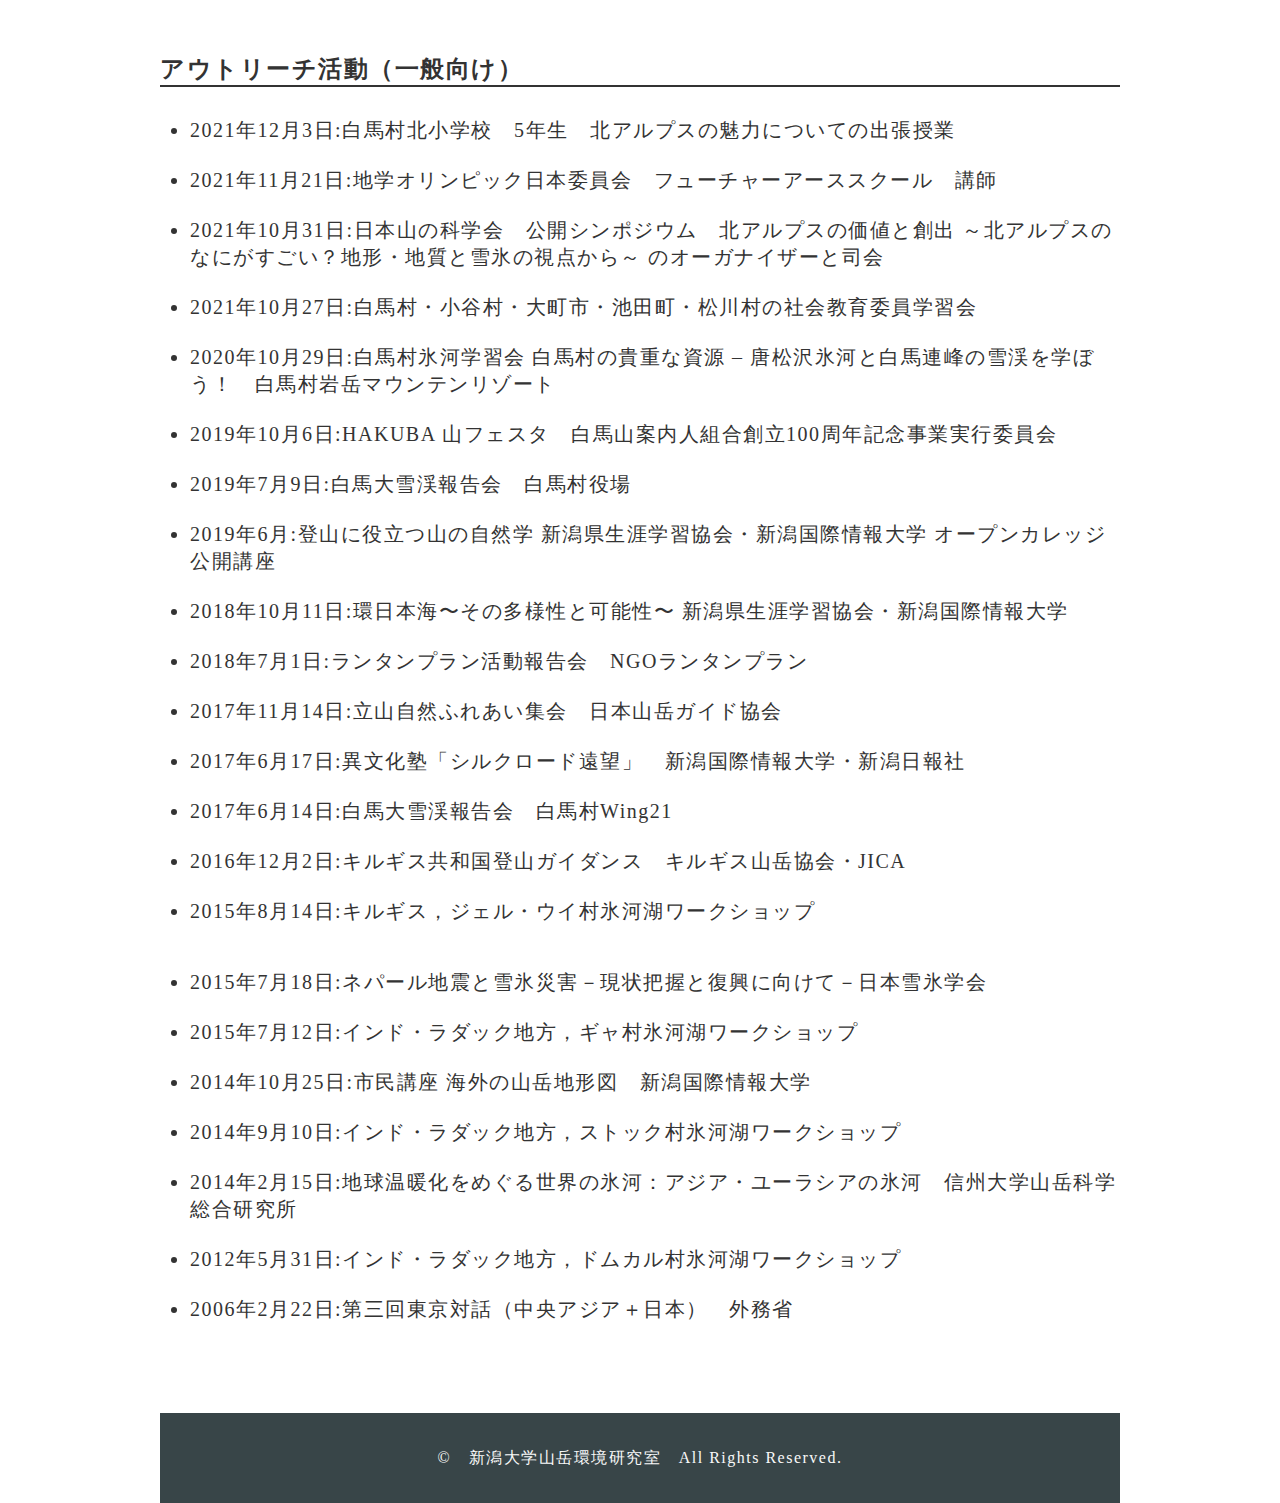
==== commit 7fa15527: "Update index.html" ====
--- a/index.html
+++ b/index.html
@@ -208,6 +208,12 @@
 				
 			</ul>
 			<h2 class="achievement-title">所属学生の就職状況</h2>
+			<h3 class="small-title">2023年</h3>
+			
+				<ul>
+				        <li><span class="job-span">朝日航洋</span></li>
+				</ul>
+			
 	                <h3 class="small-title">2022年</h3>
 			
 				<ul>
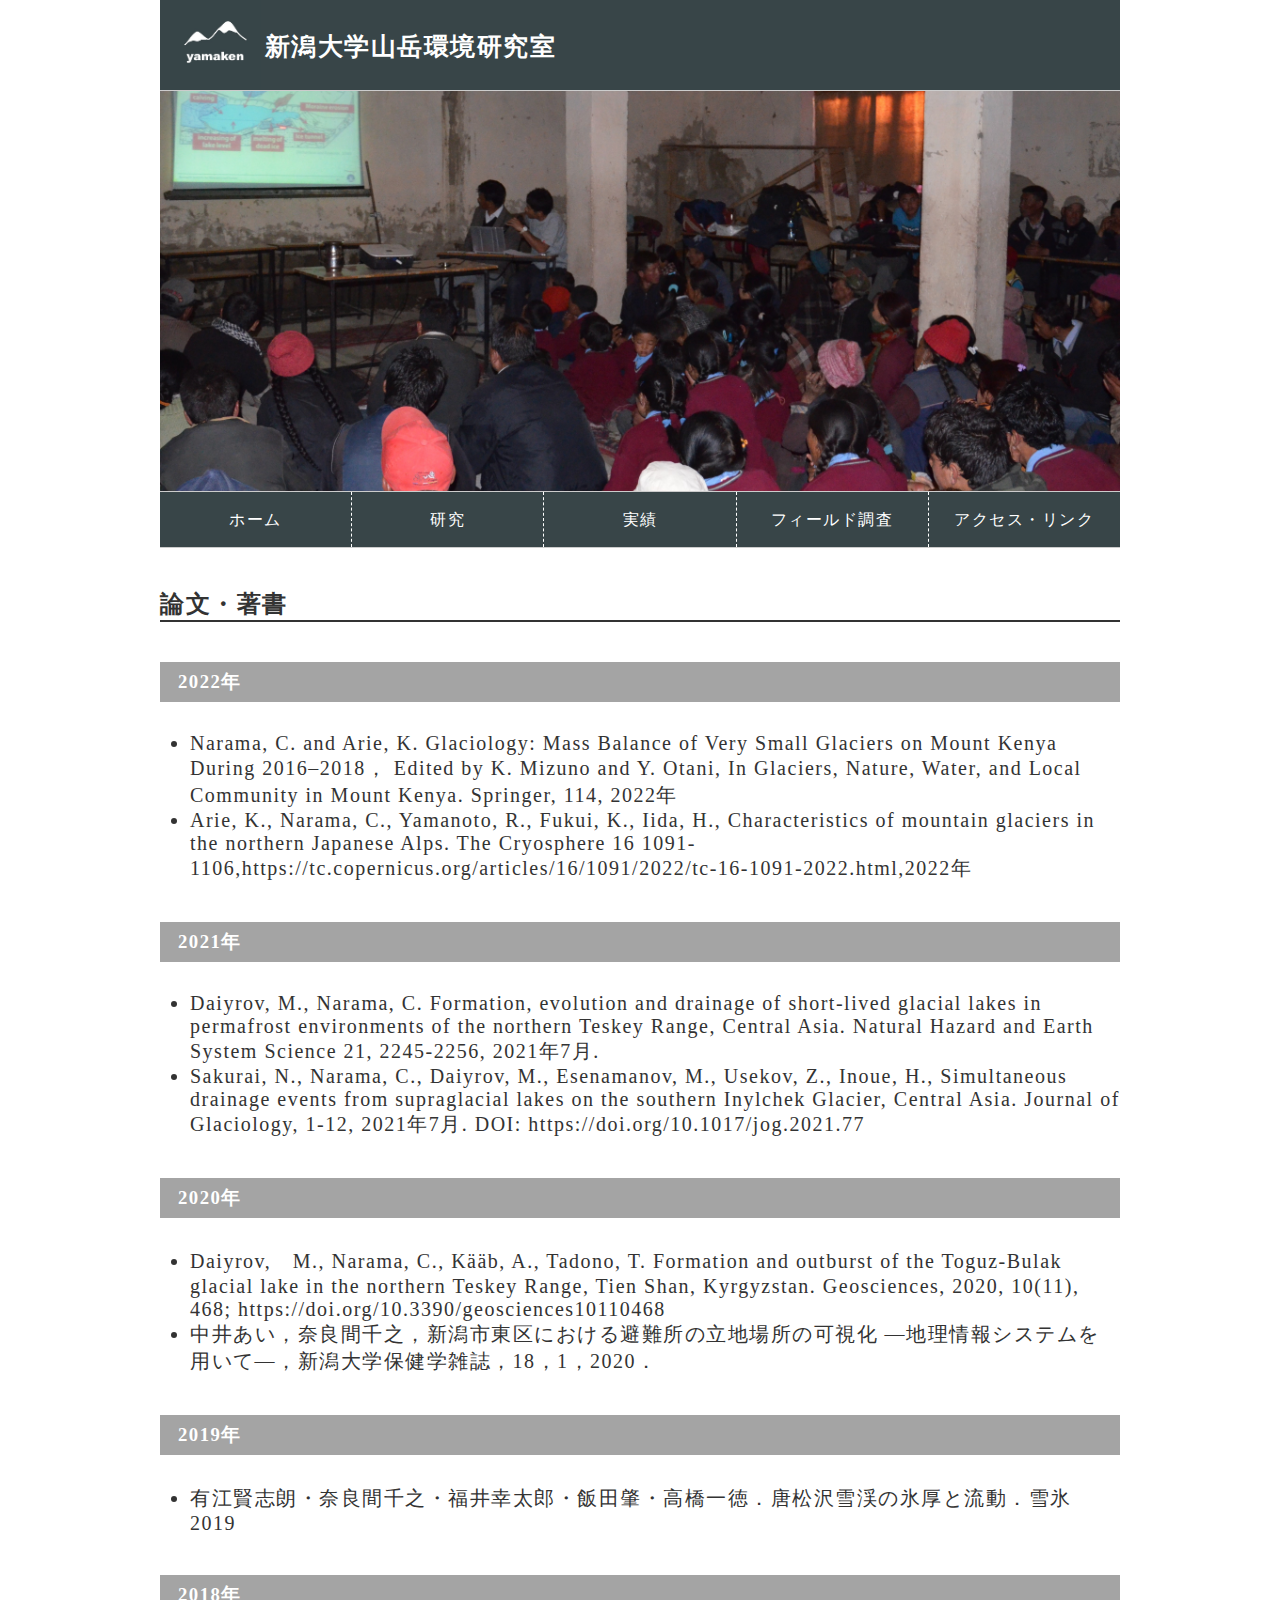
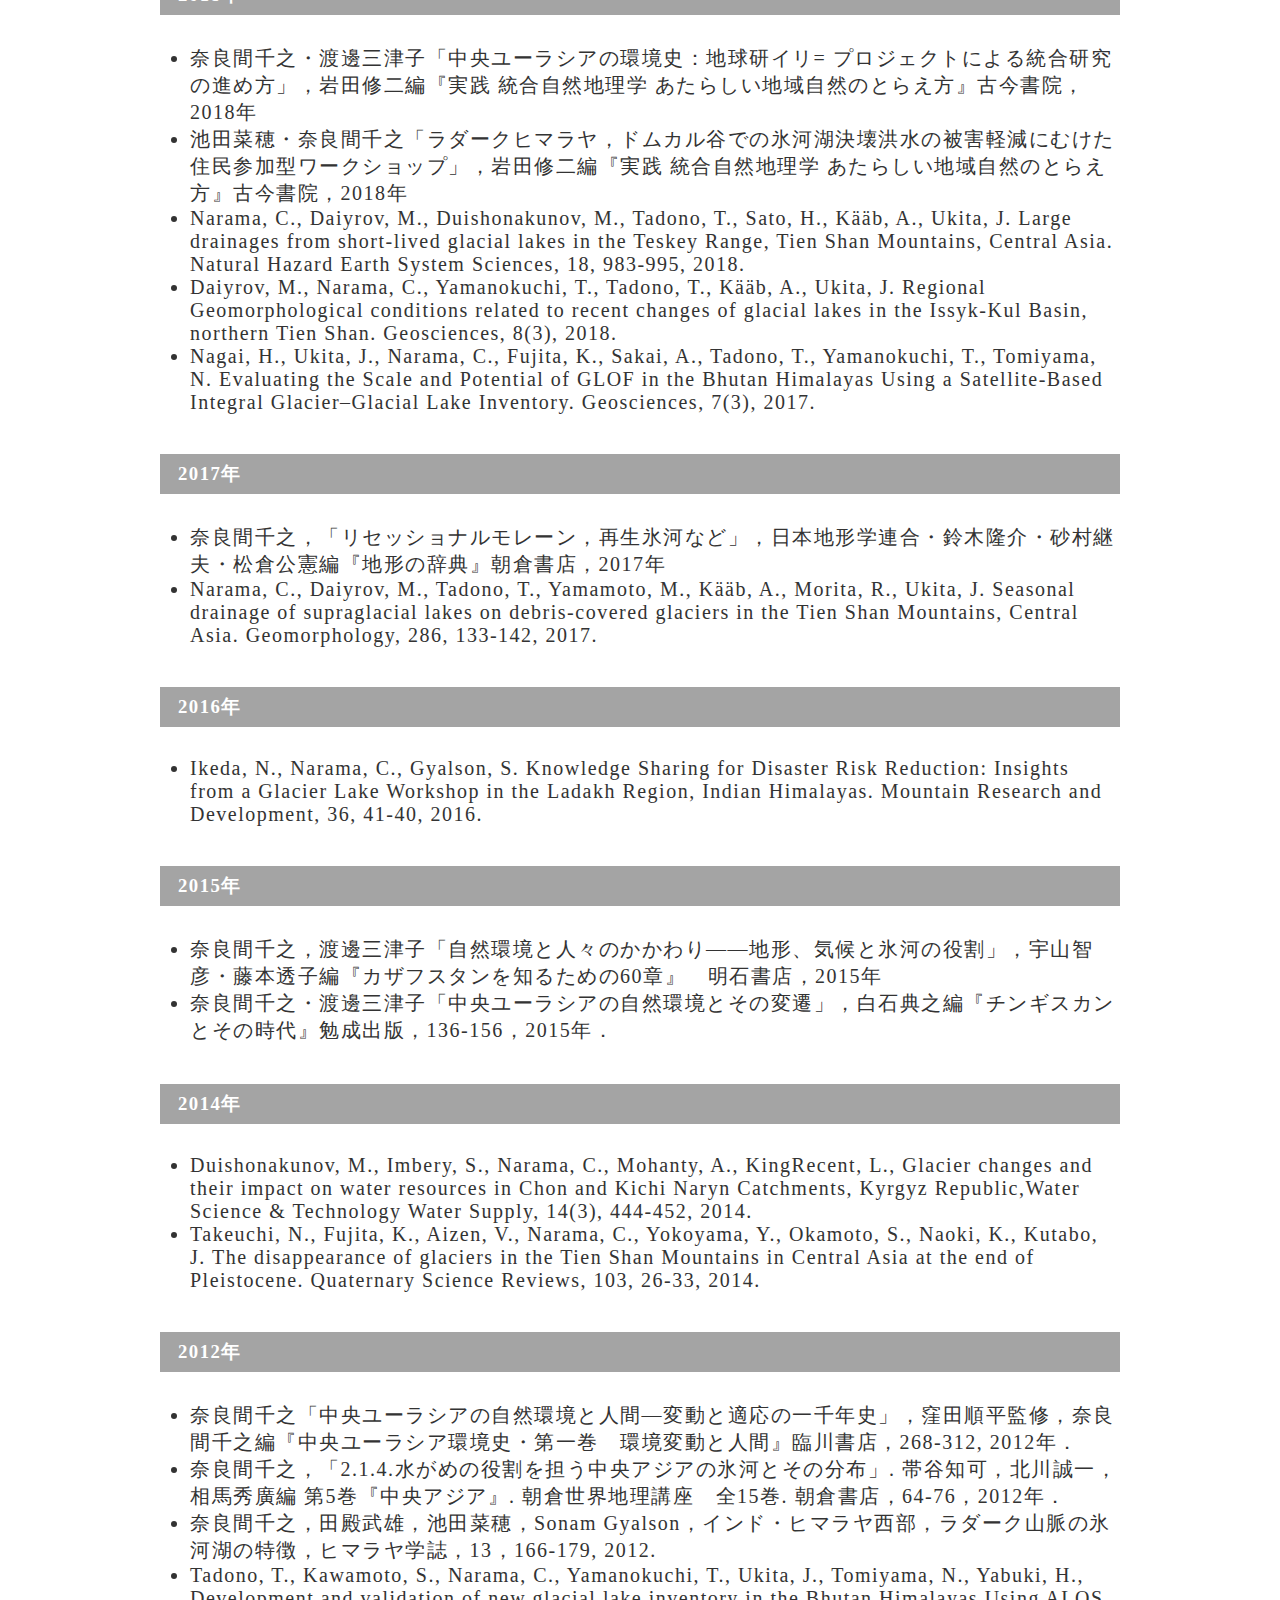
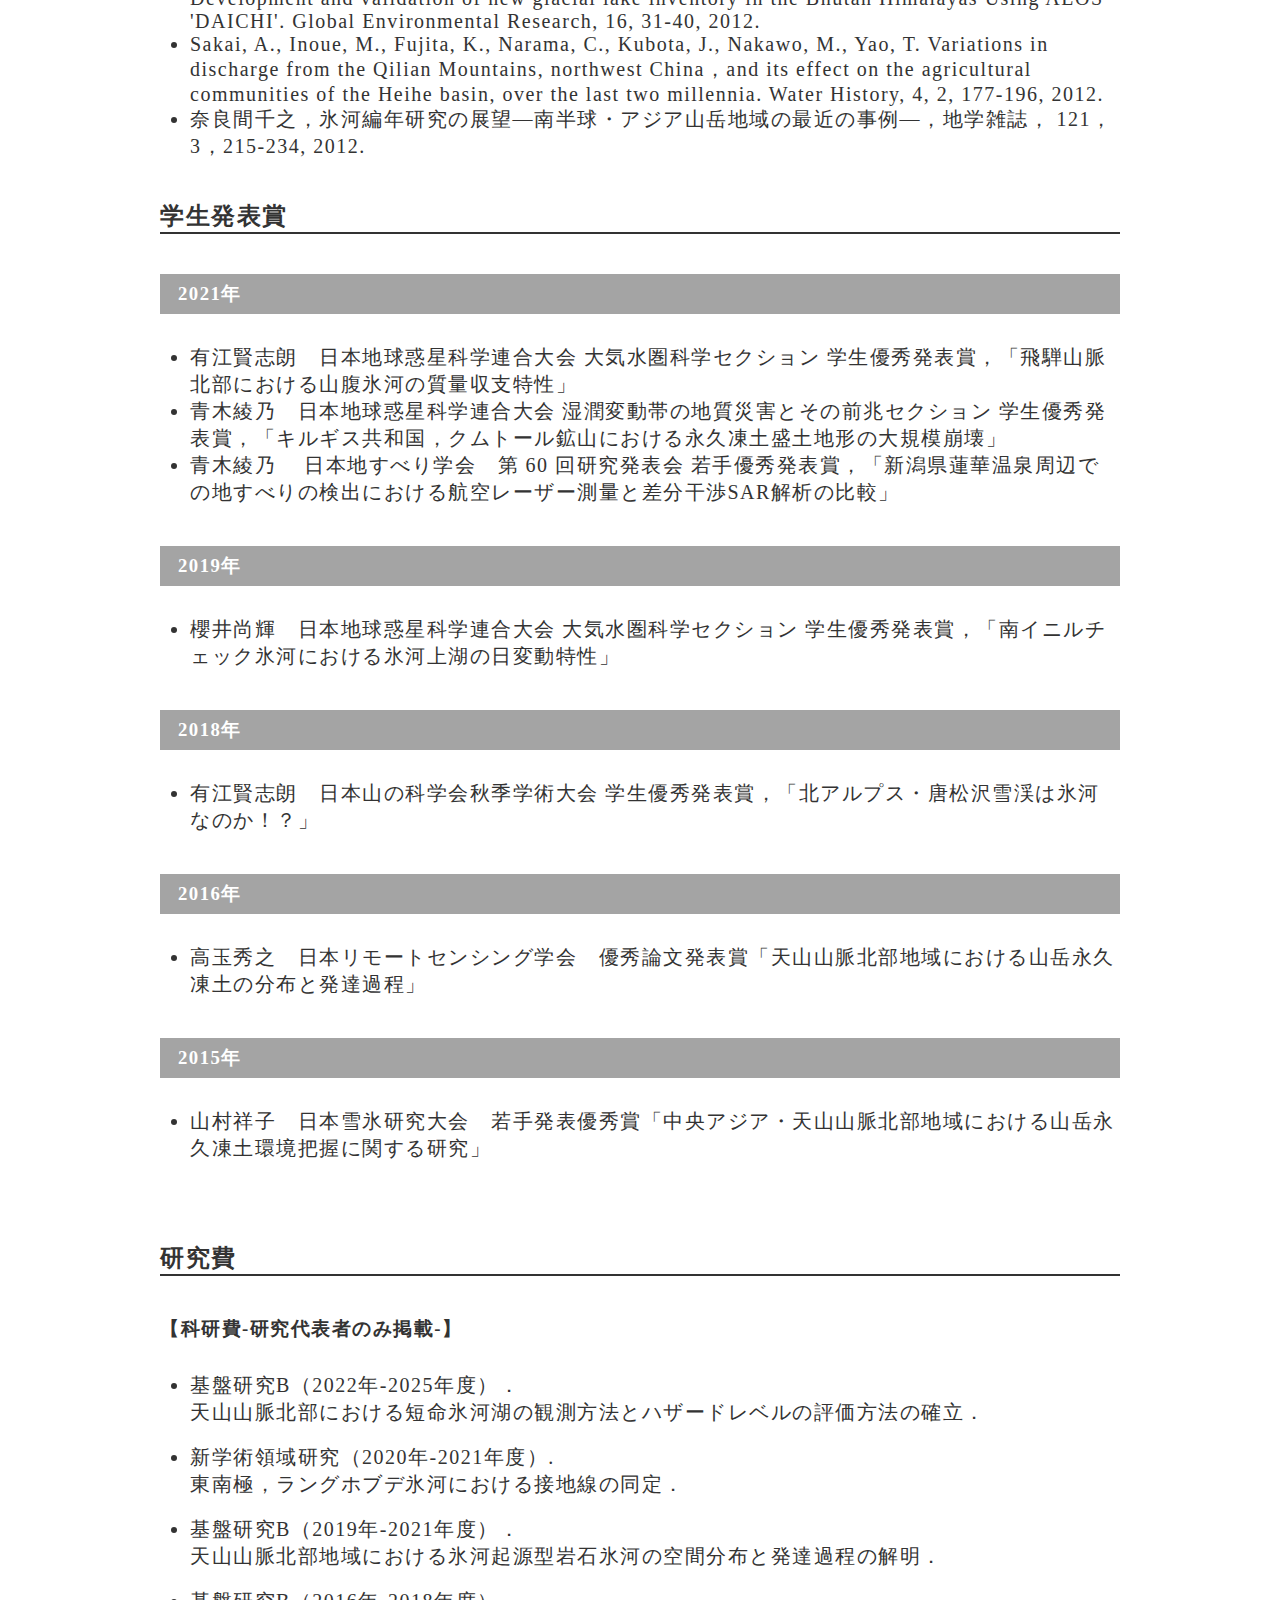
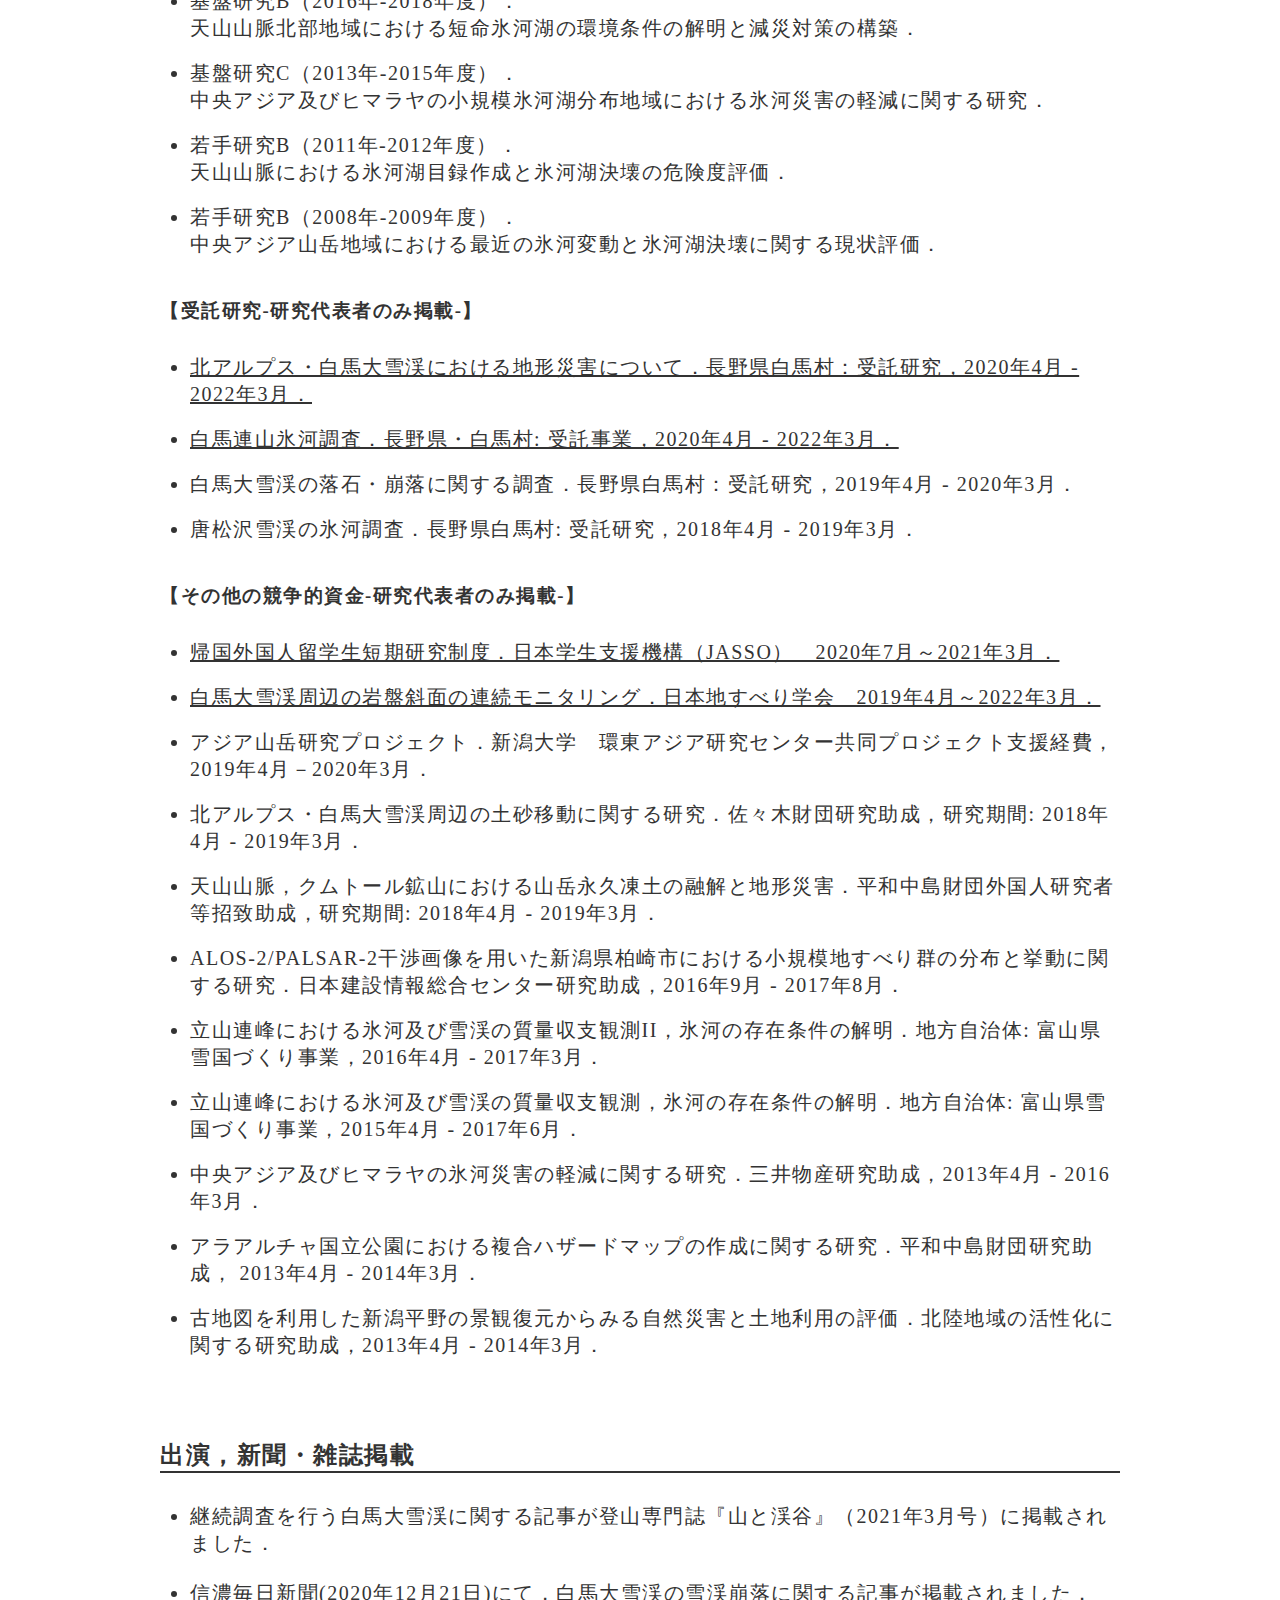
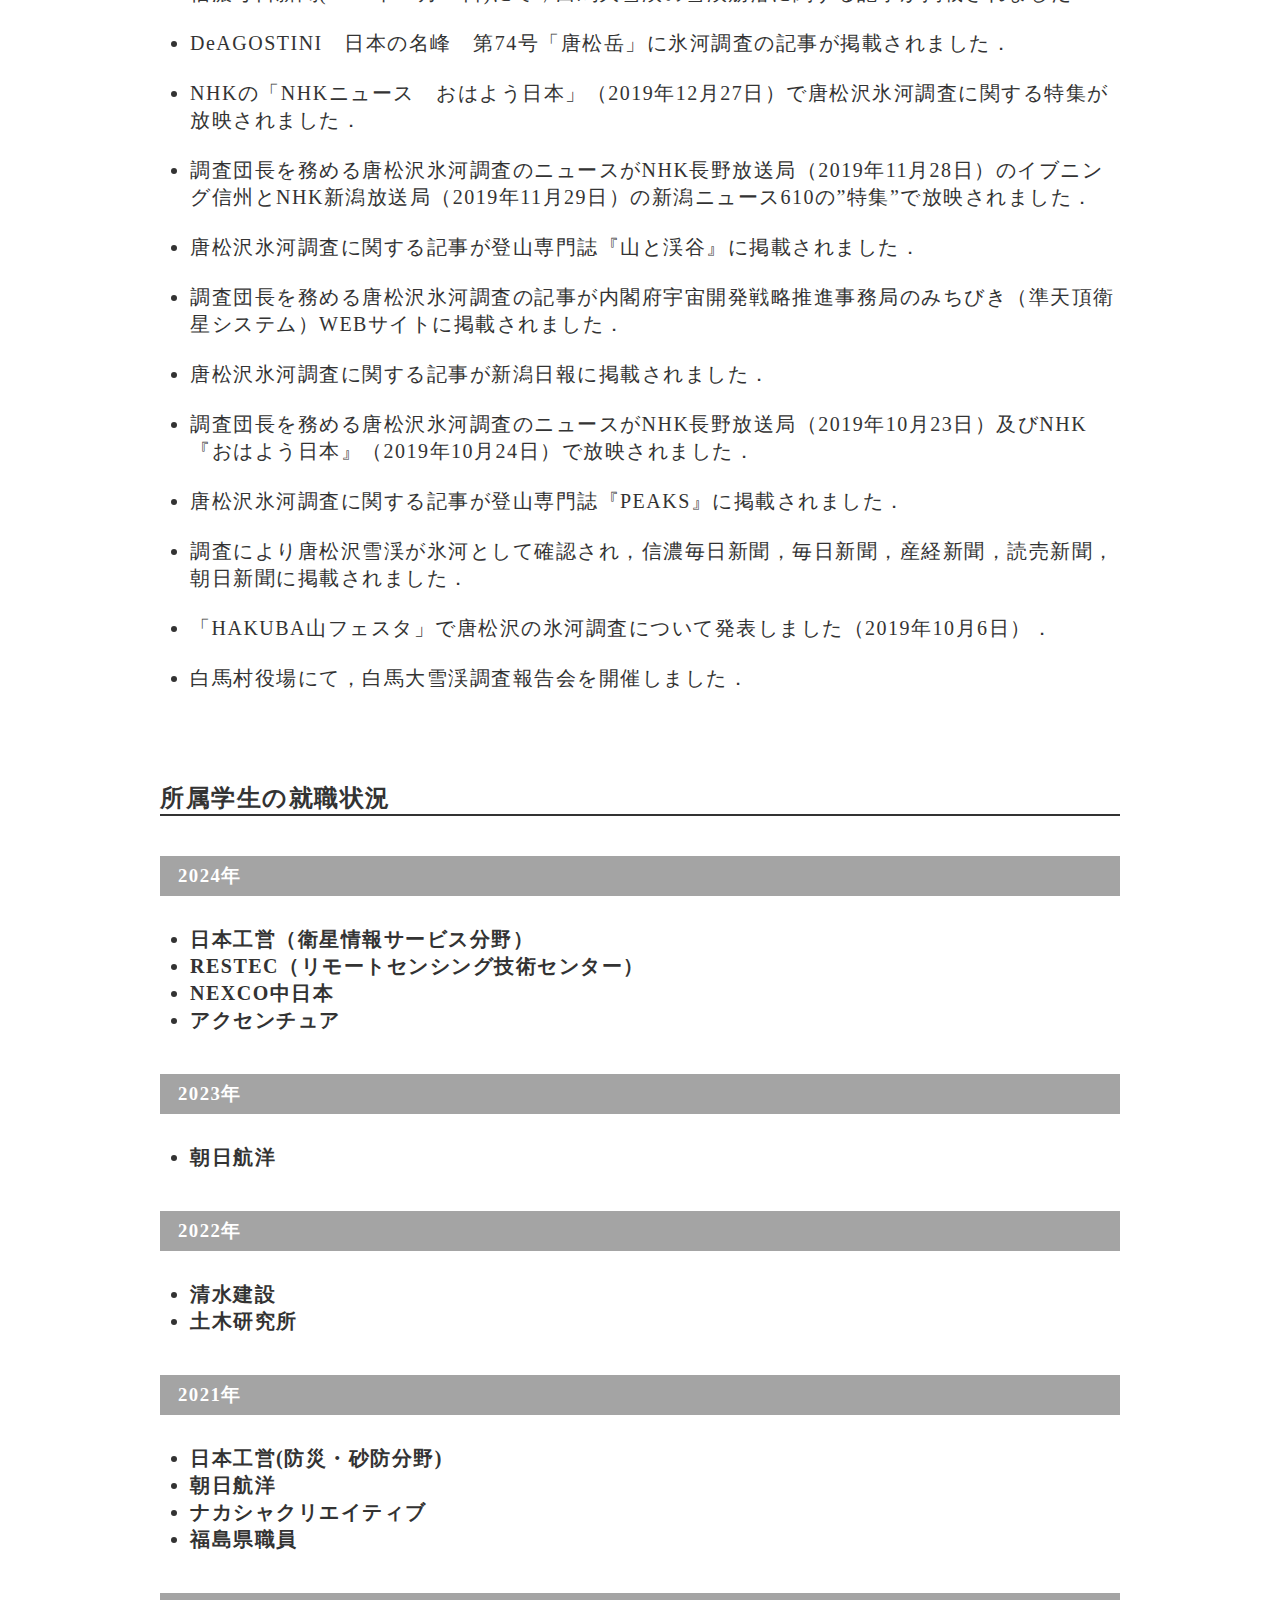
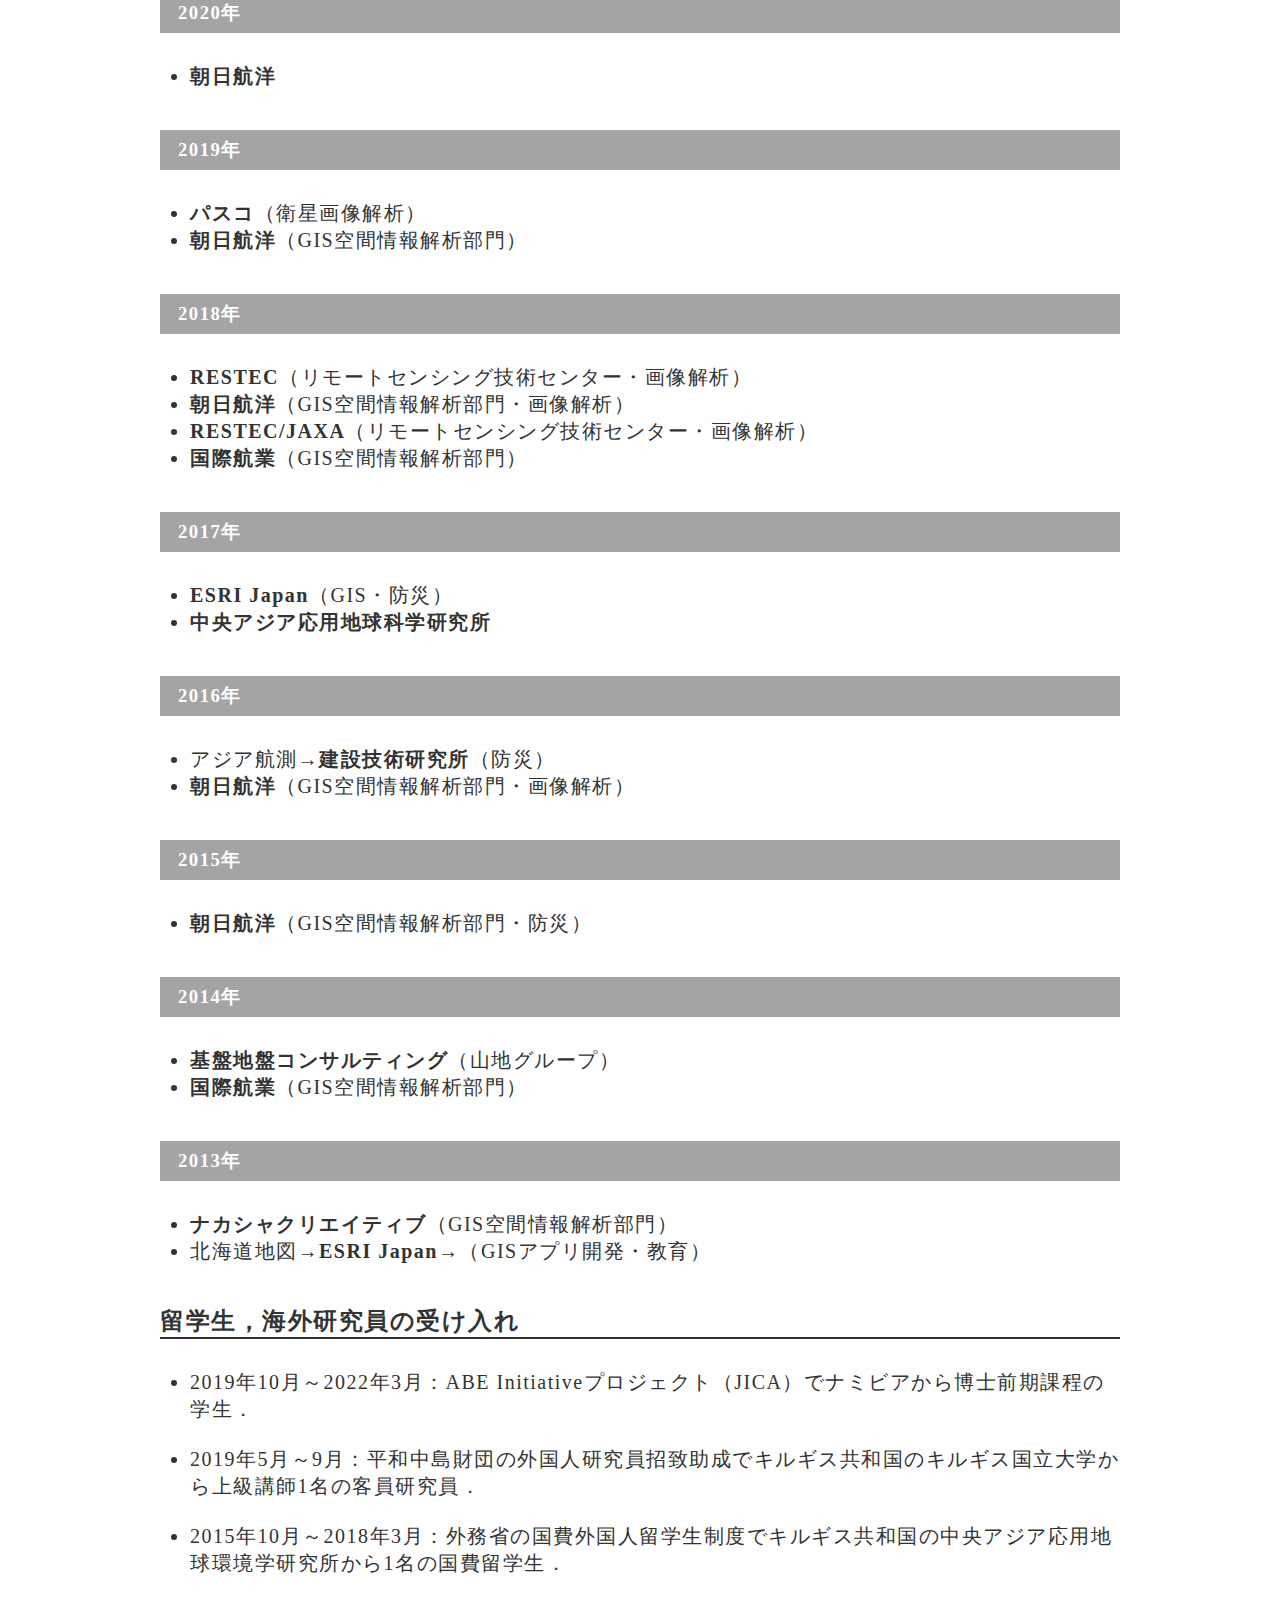
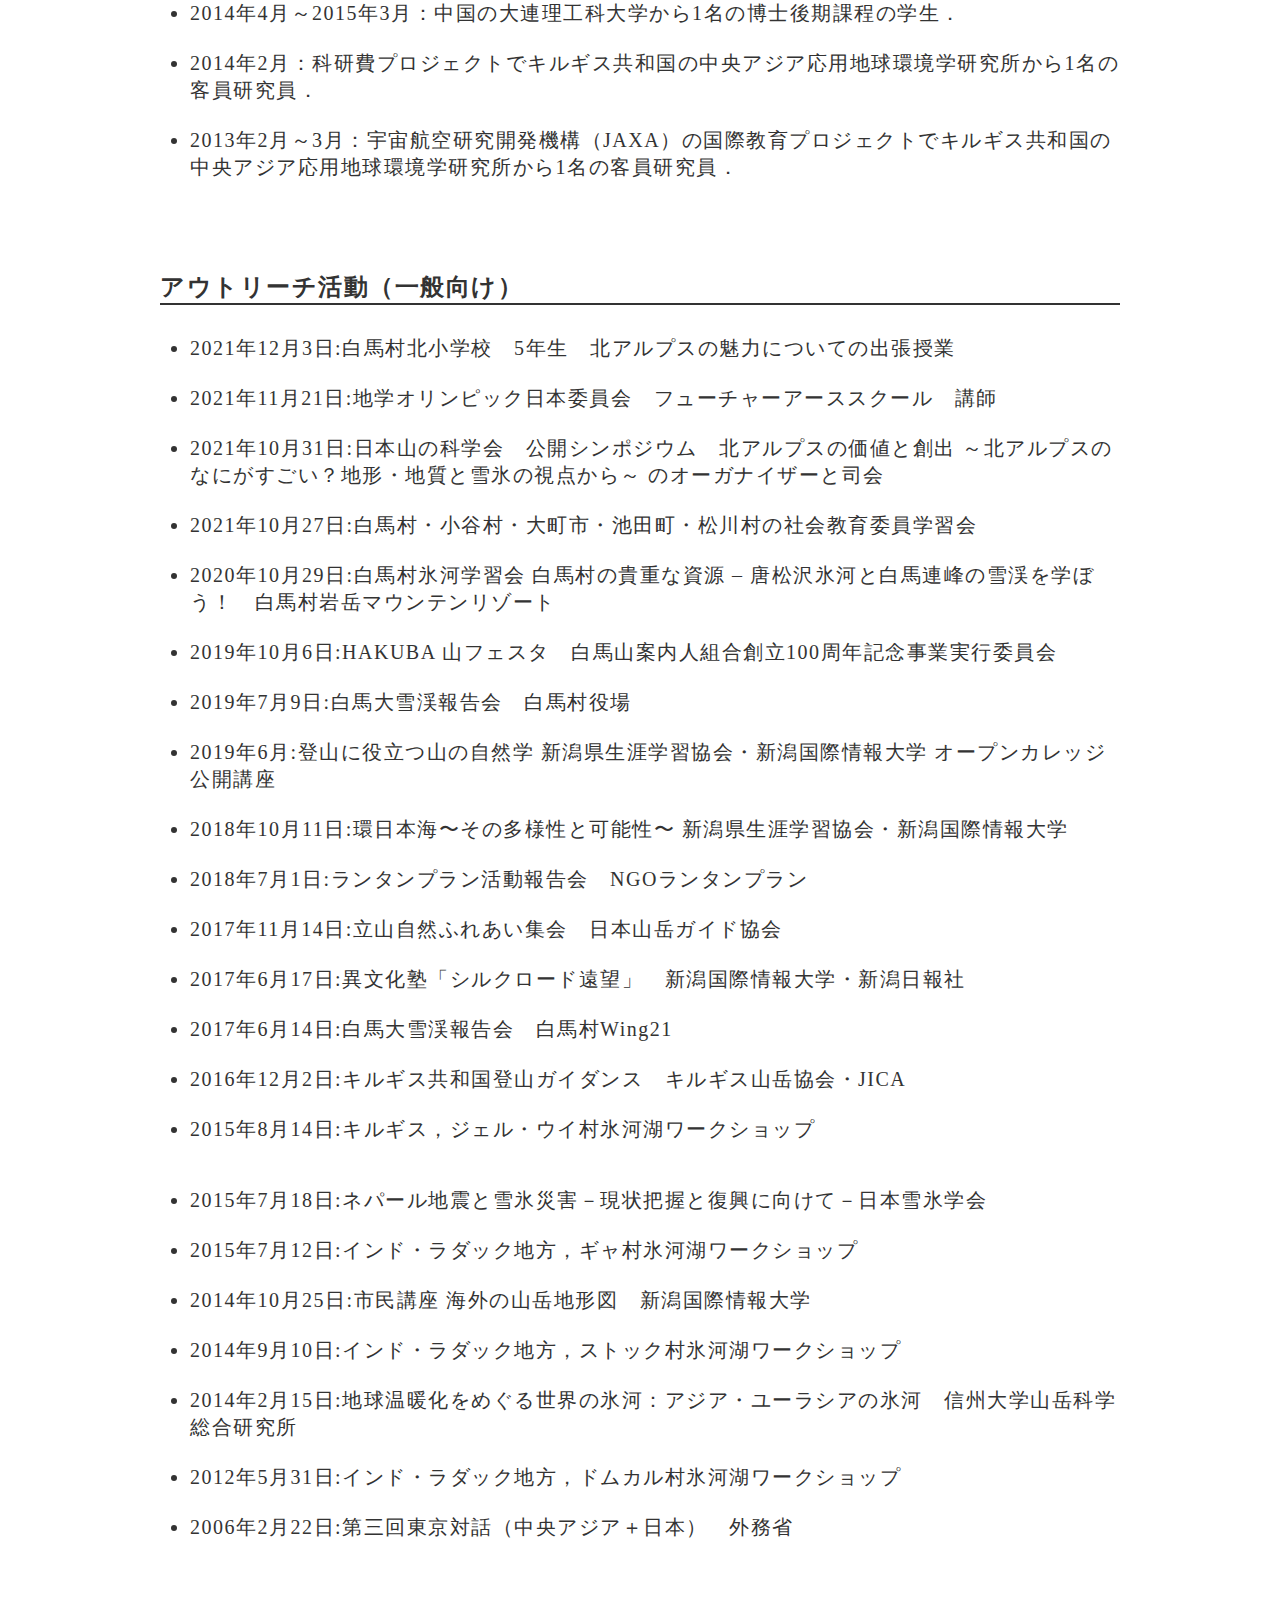
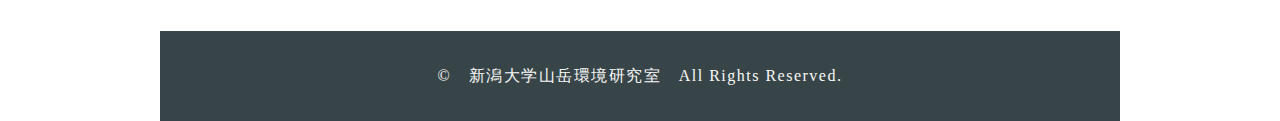
==== commit c1c3877a: "Update index.html" ====
--- a/index.html
+++ b/index.html
@@ -208,6 +208,15 @@
 				
 			</ul>
 			<h2 class="achievement-title">所属学生の就職状況</h2>
+			<h3 class="small-title">2024年</h3>
+			
+				<ul>
+				        <li><span class="job-span">日本工営（衛星情報サービス分野）</span></li>
+					<li><span class="job-span">RESTEC（リモートセンシング技術センター）</span></li>
+					<li><span class="job-span">NEXCO中日本</span></li>
+					<li><span class="job-span">アクセンチュア</span></li>
+				</ul>
+			
 			<h3 class="small-title">2023年</h3>
 			
 				<ul>
@@ -225,7 +234,7 @@
 			<h3 class="small-title">2021年</h3>
 			
 				<ul>
-				        <li><span class="job-span">日本工営</span></li>
+				        <li><span class="job-span">日本工営(防災・砂防分野)</span></li>
 					<li><span class="job-span">朝日航洋</span></li>
 					<li><span class="job-span">ナカシャクリエイティブ</span></li>
 					<li><span class="job-span">福島県職員</span></li>
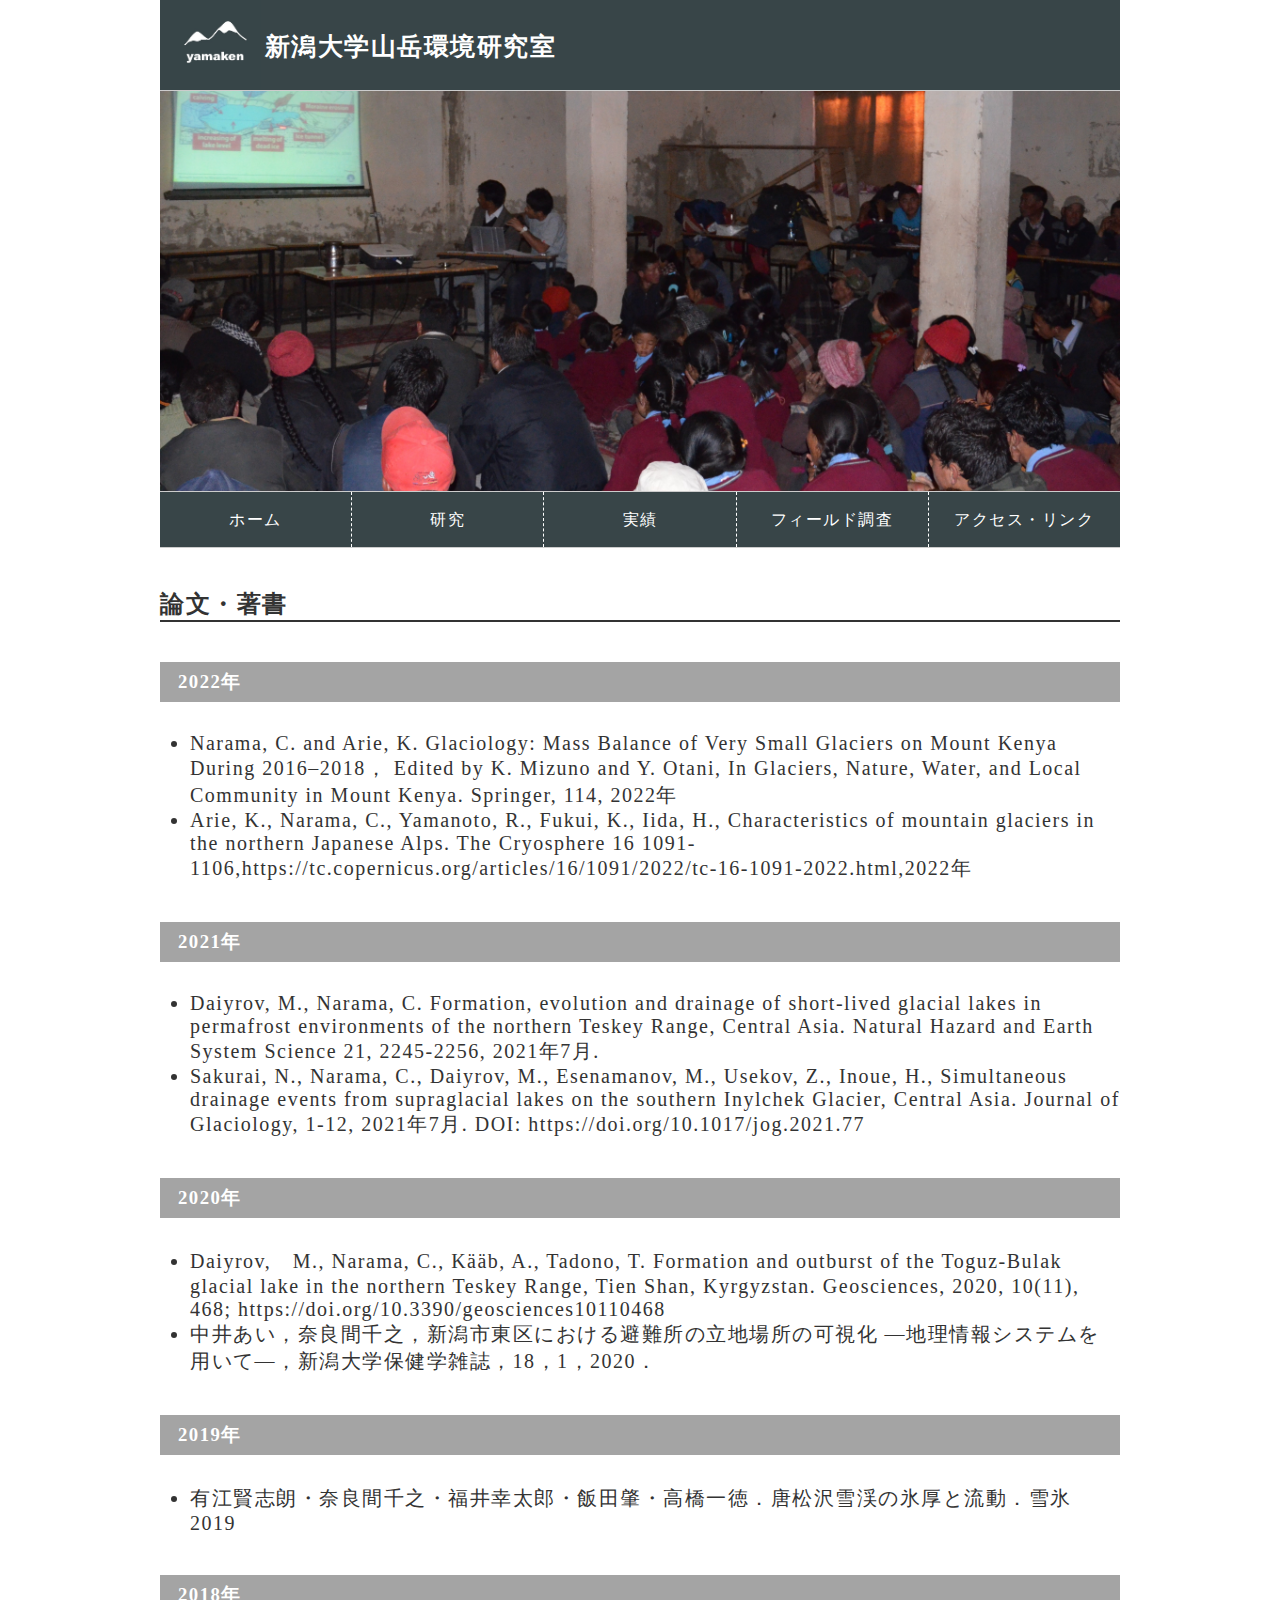
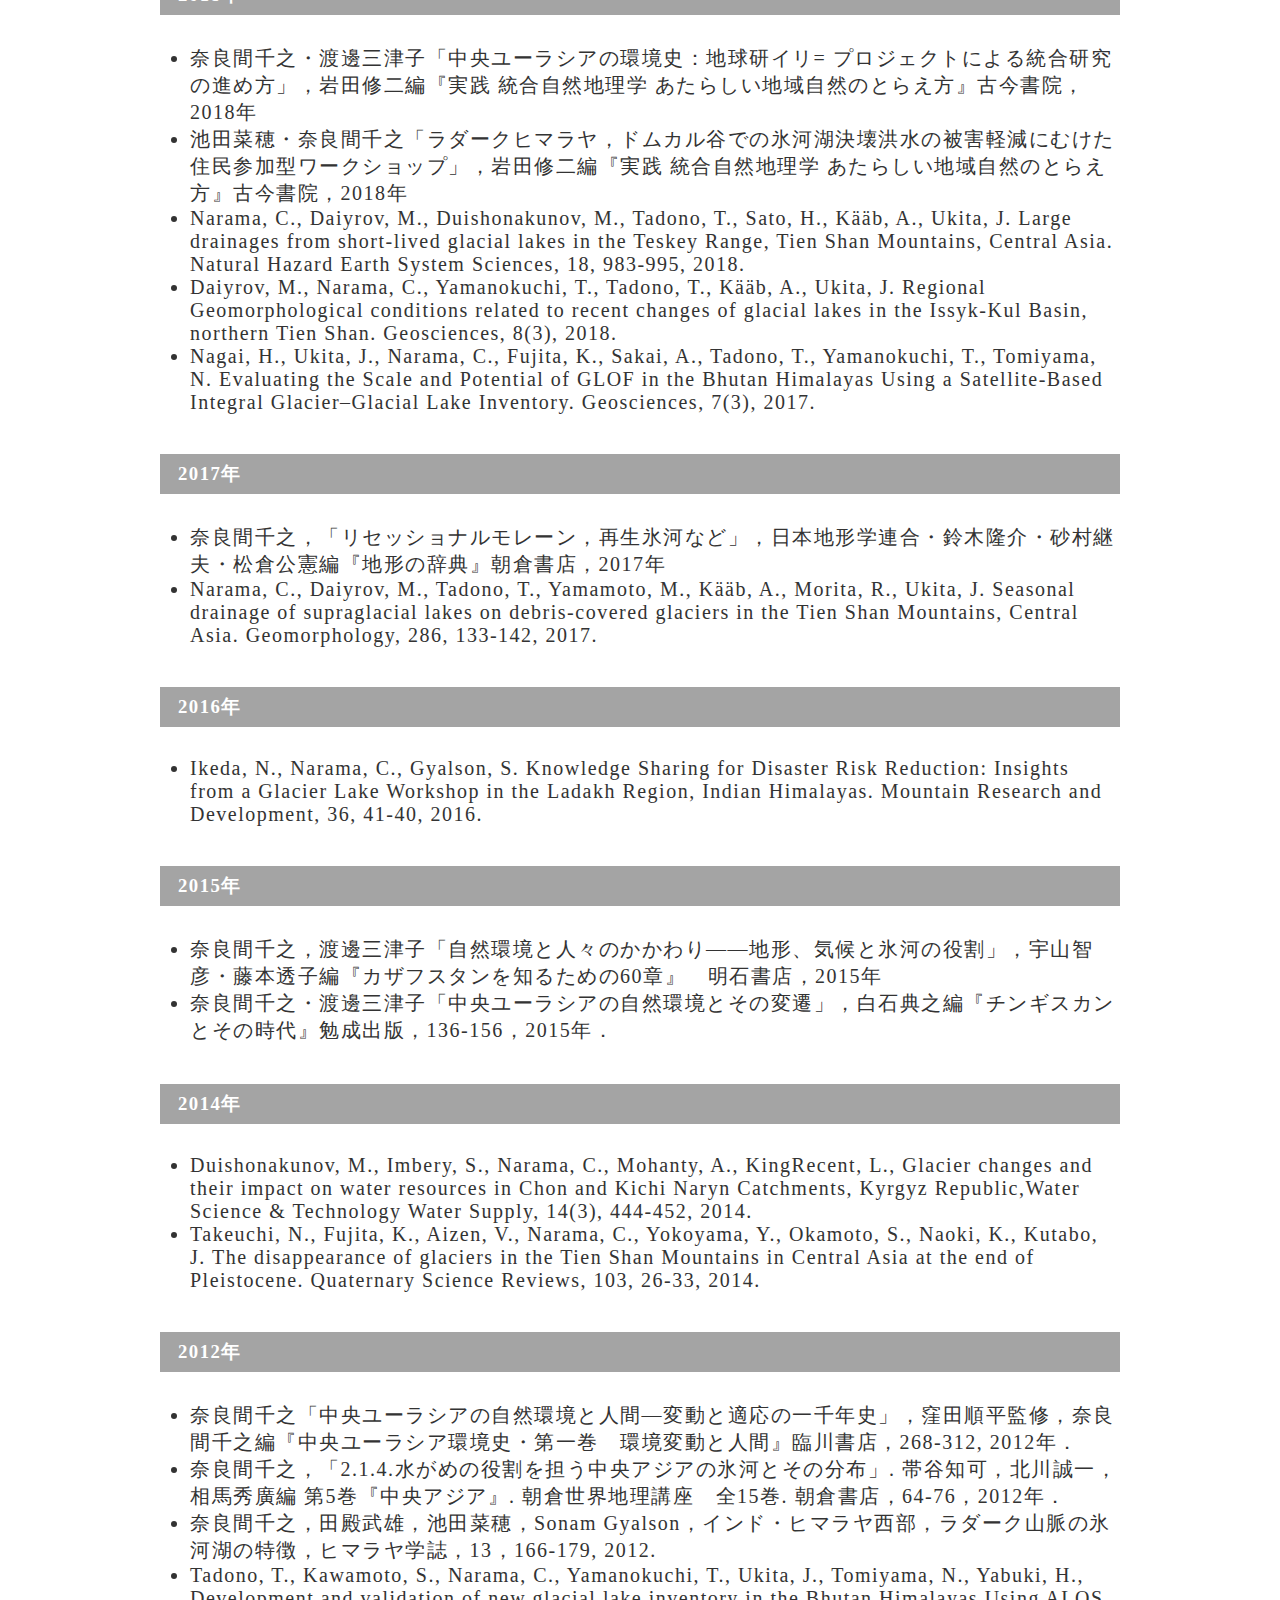
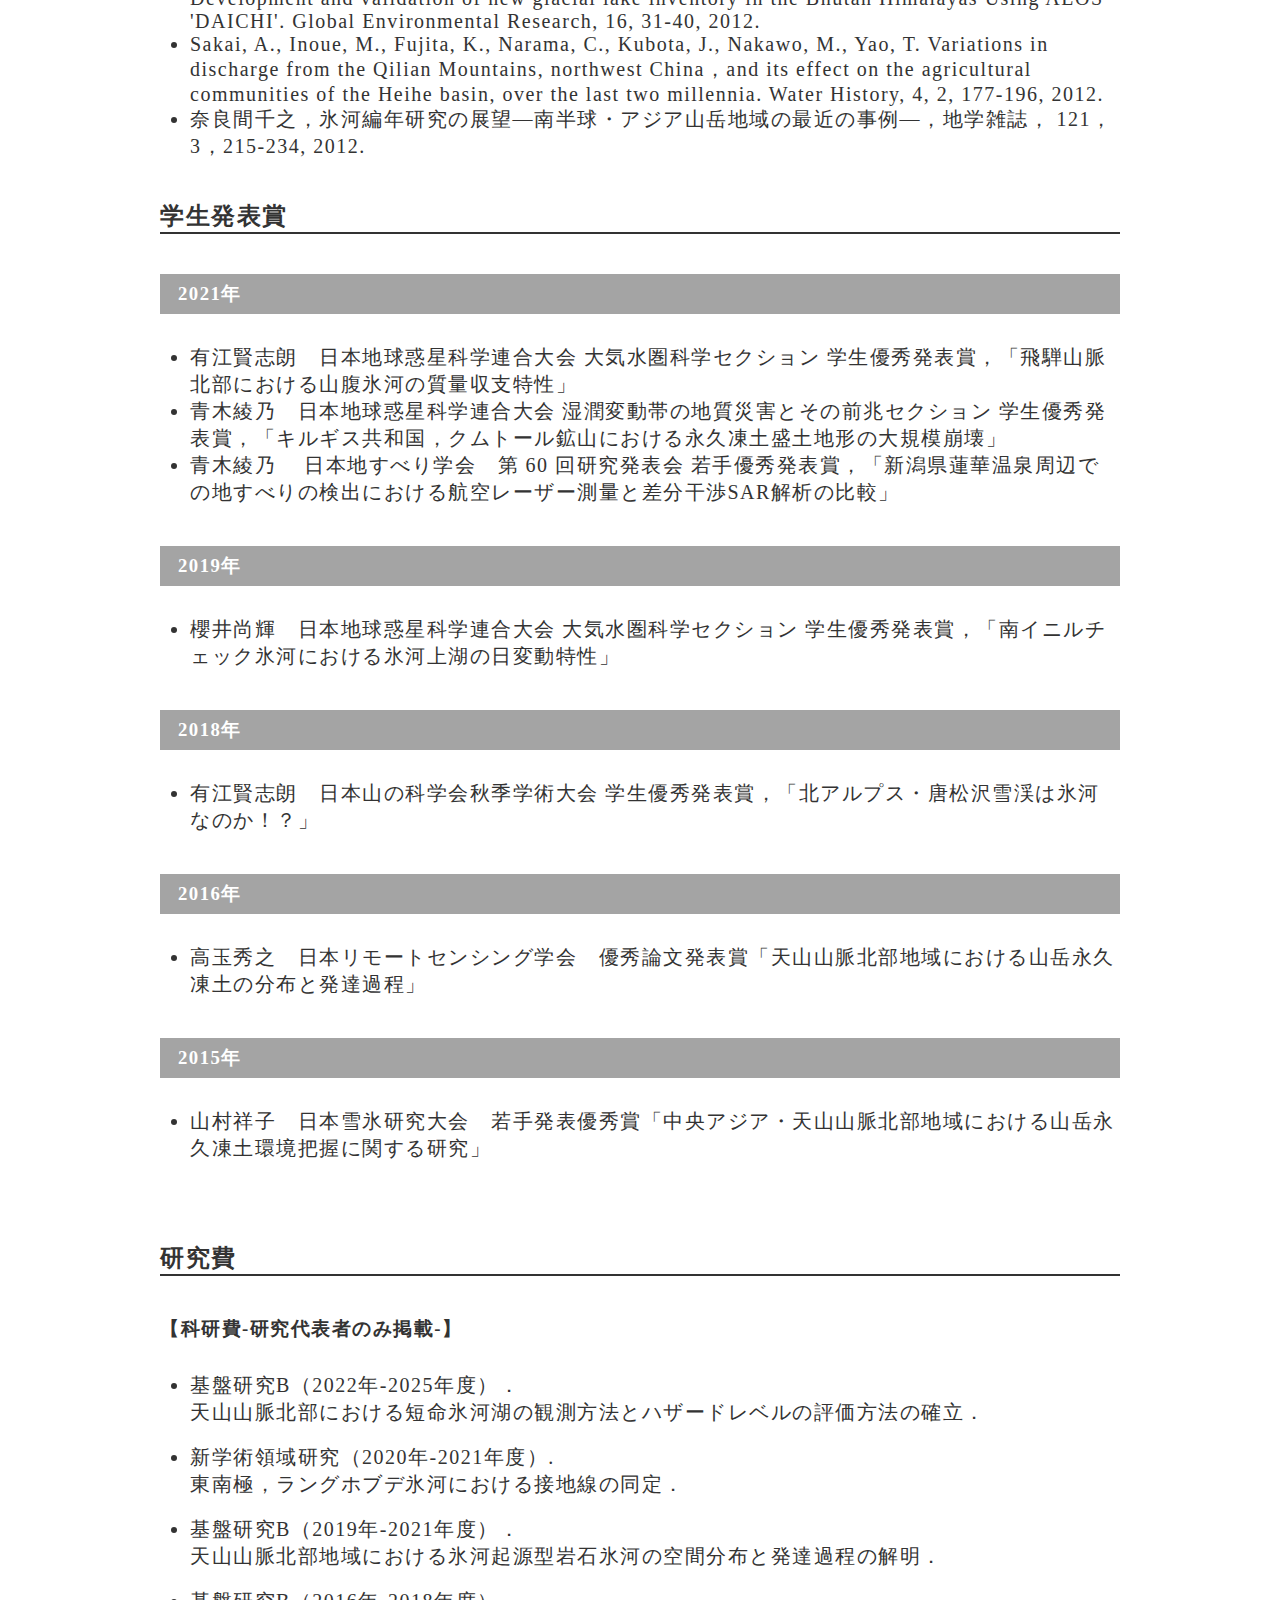
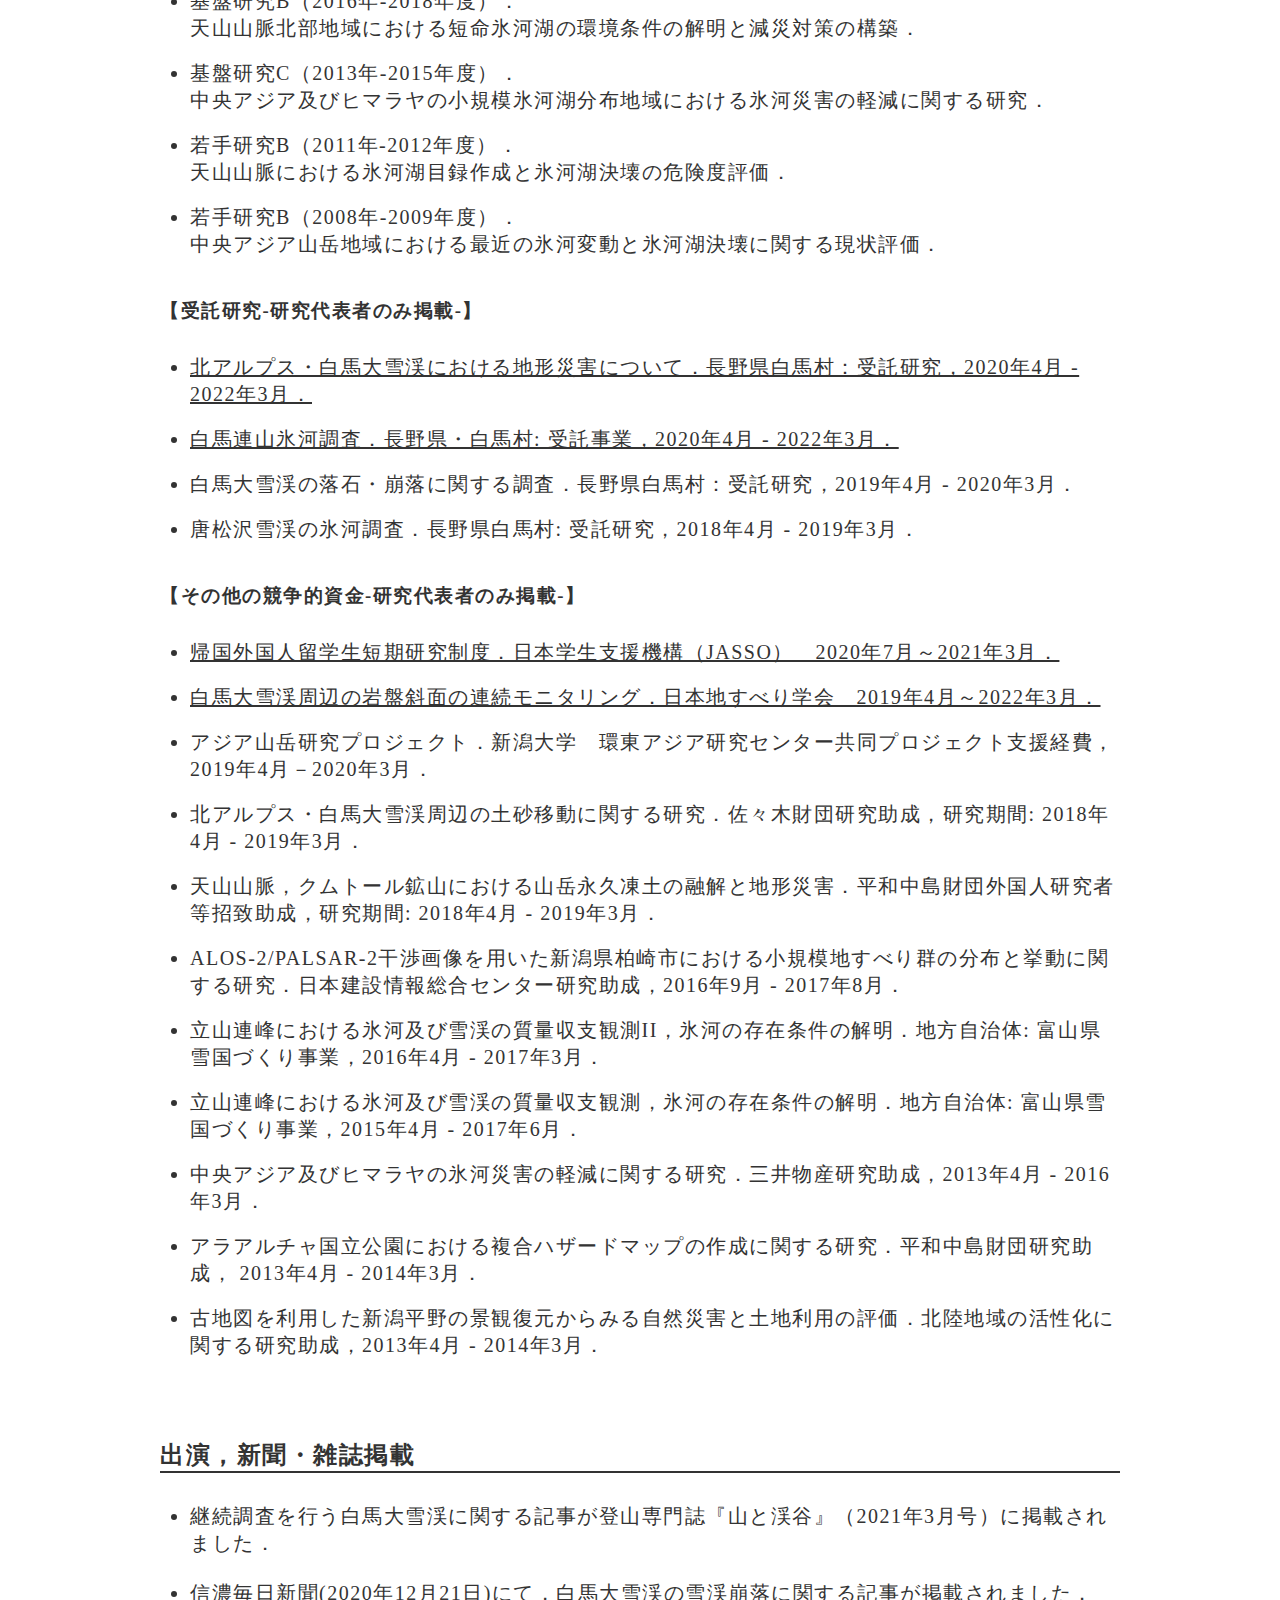
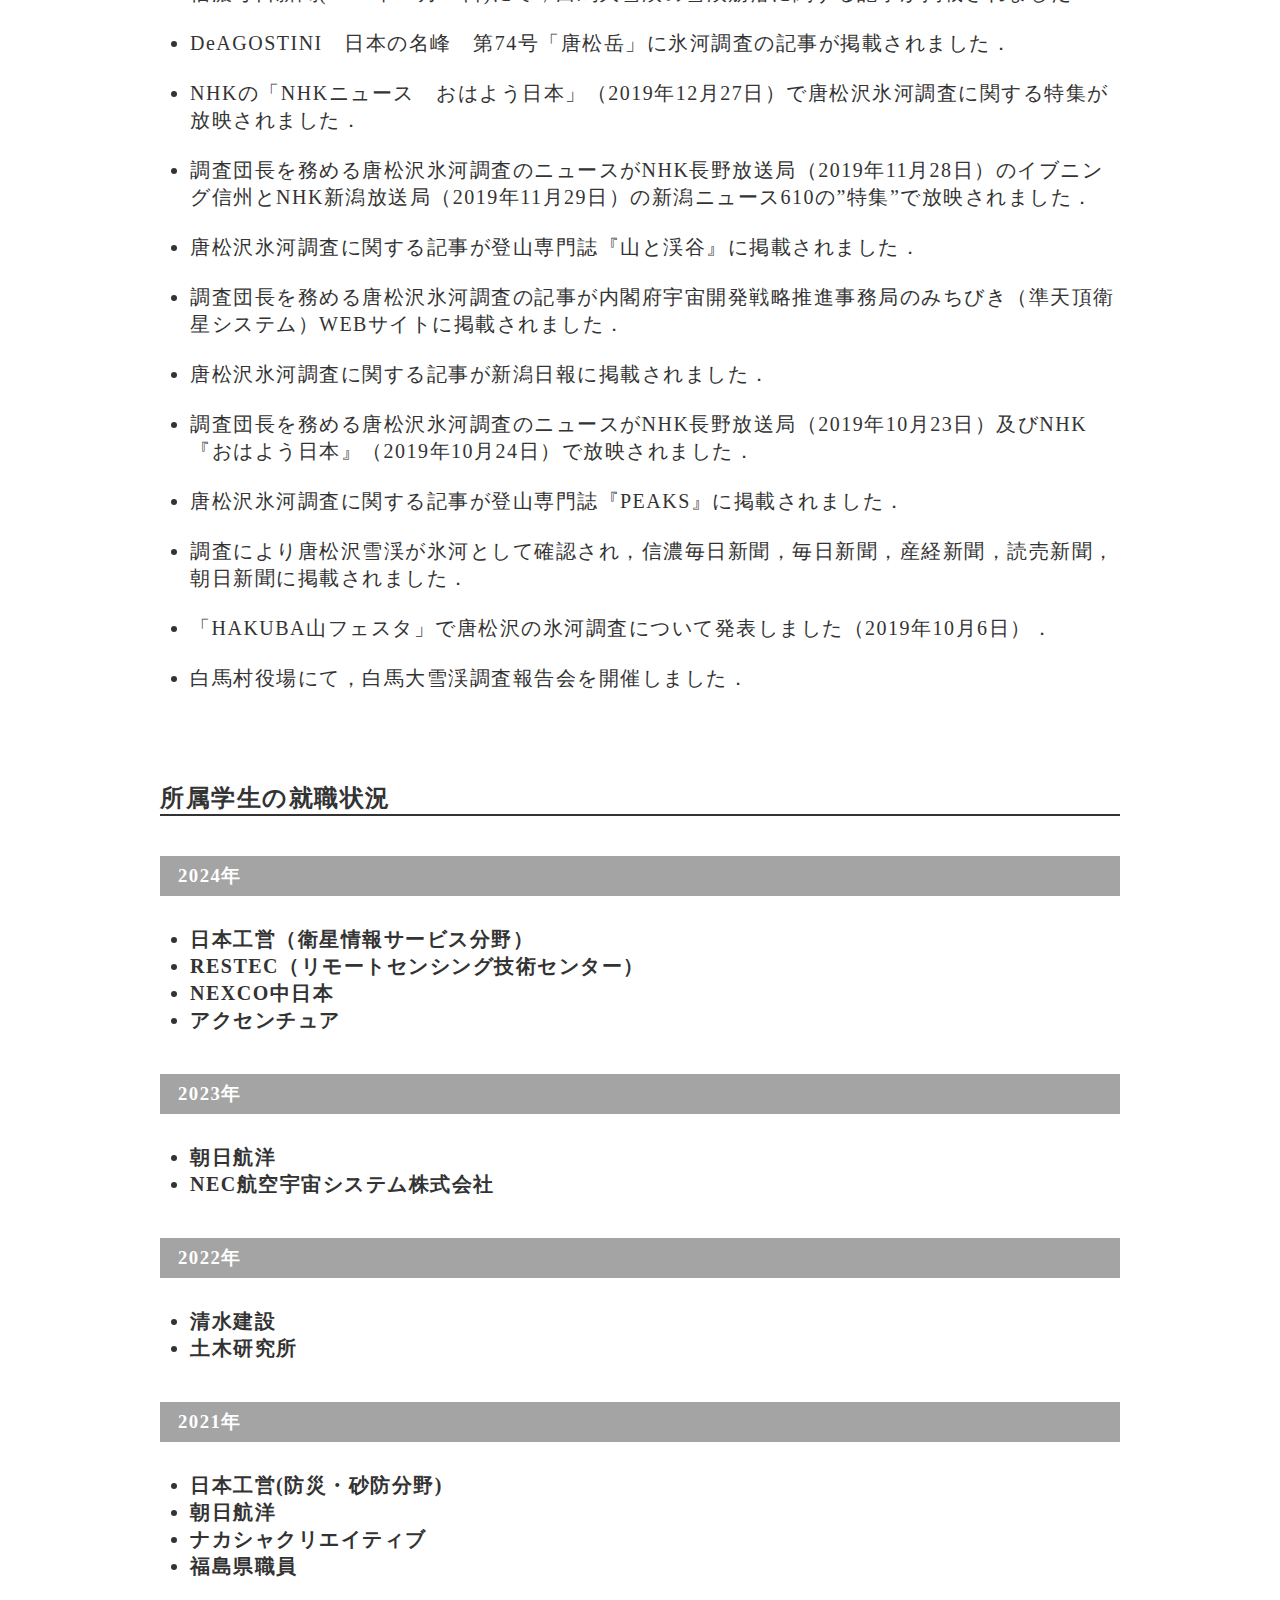
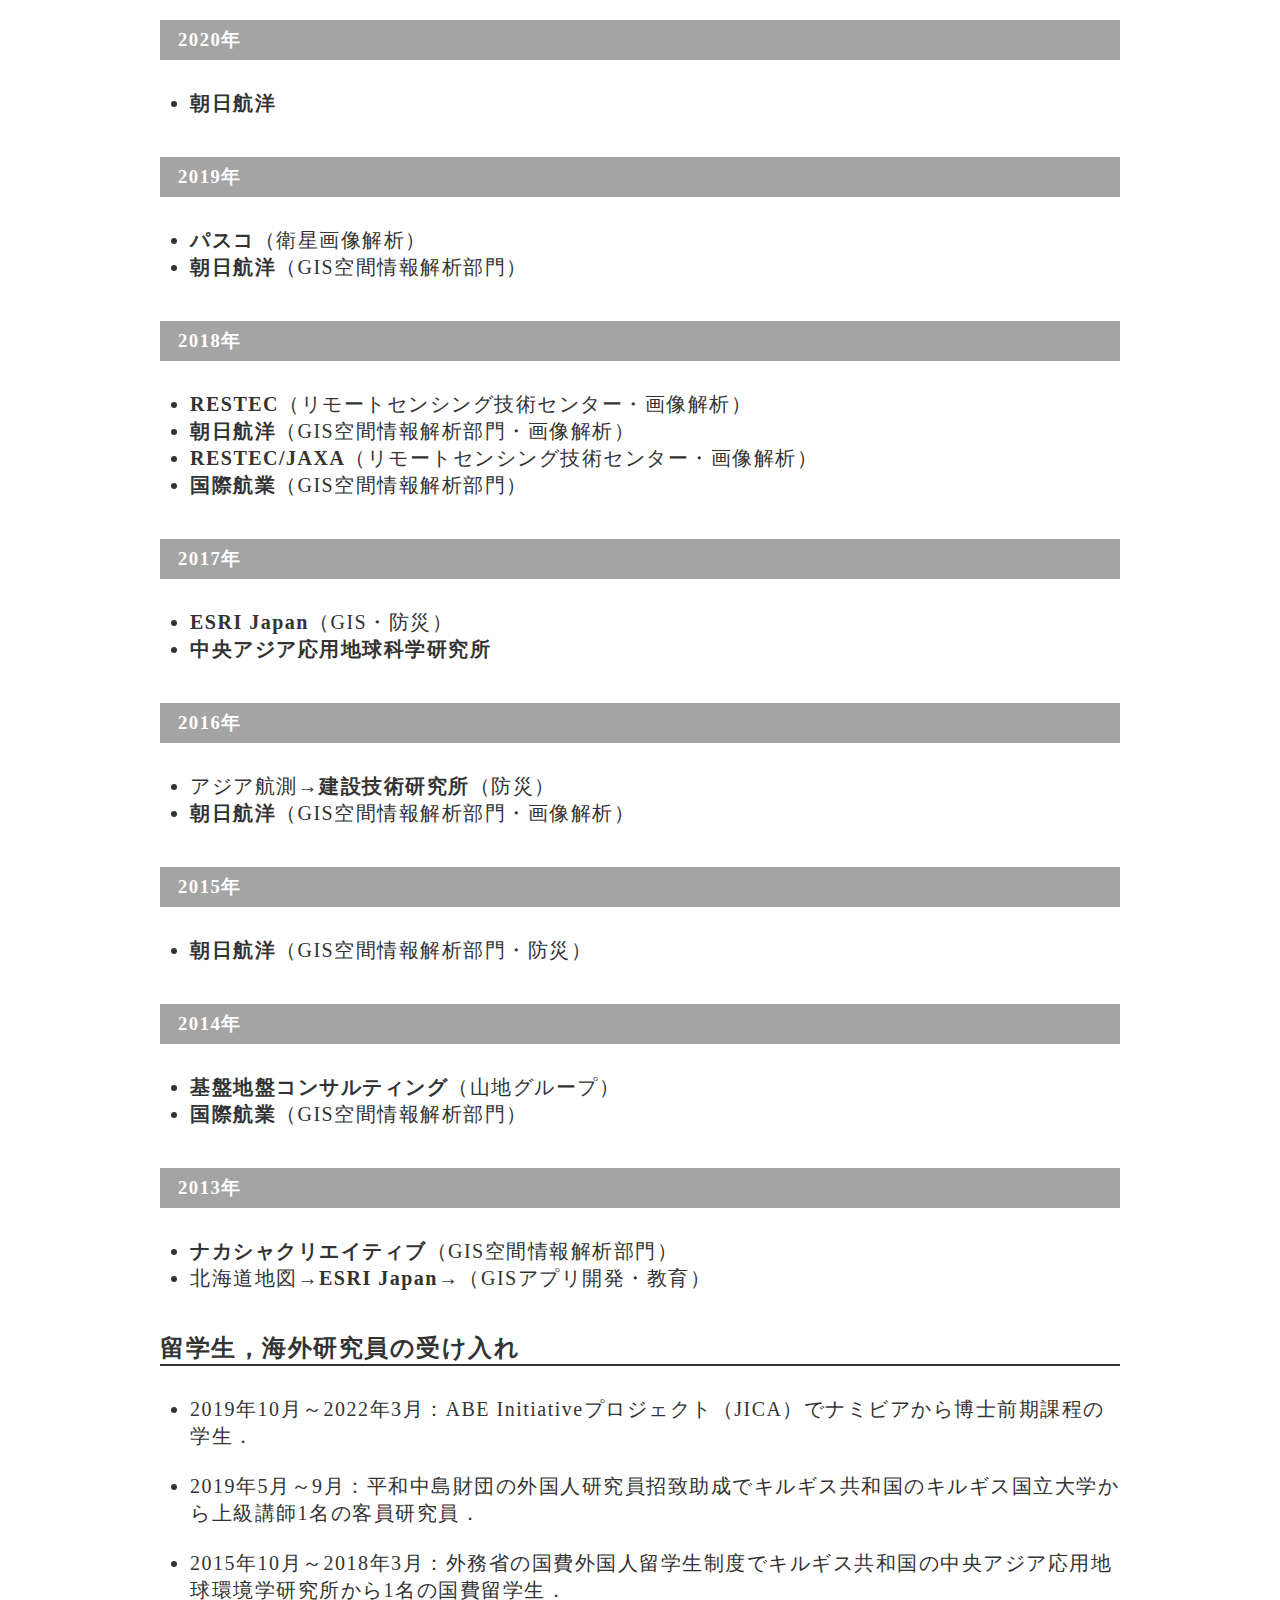
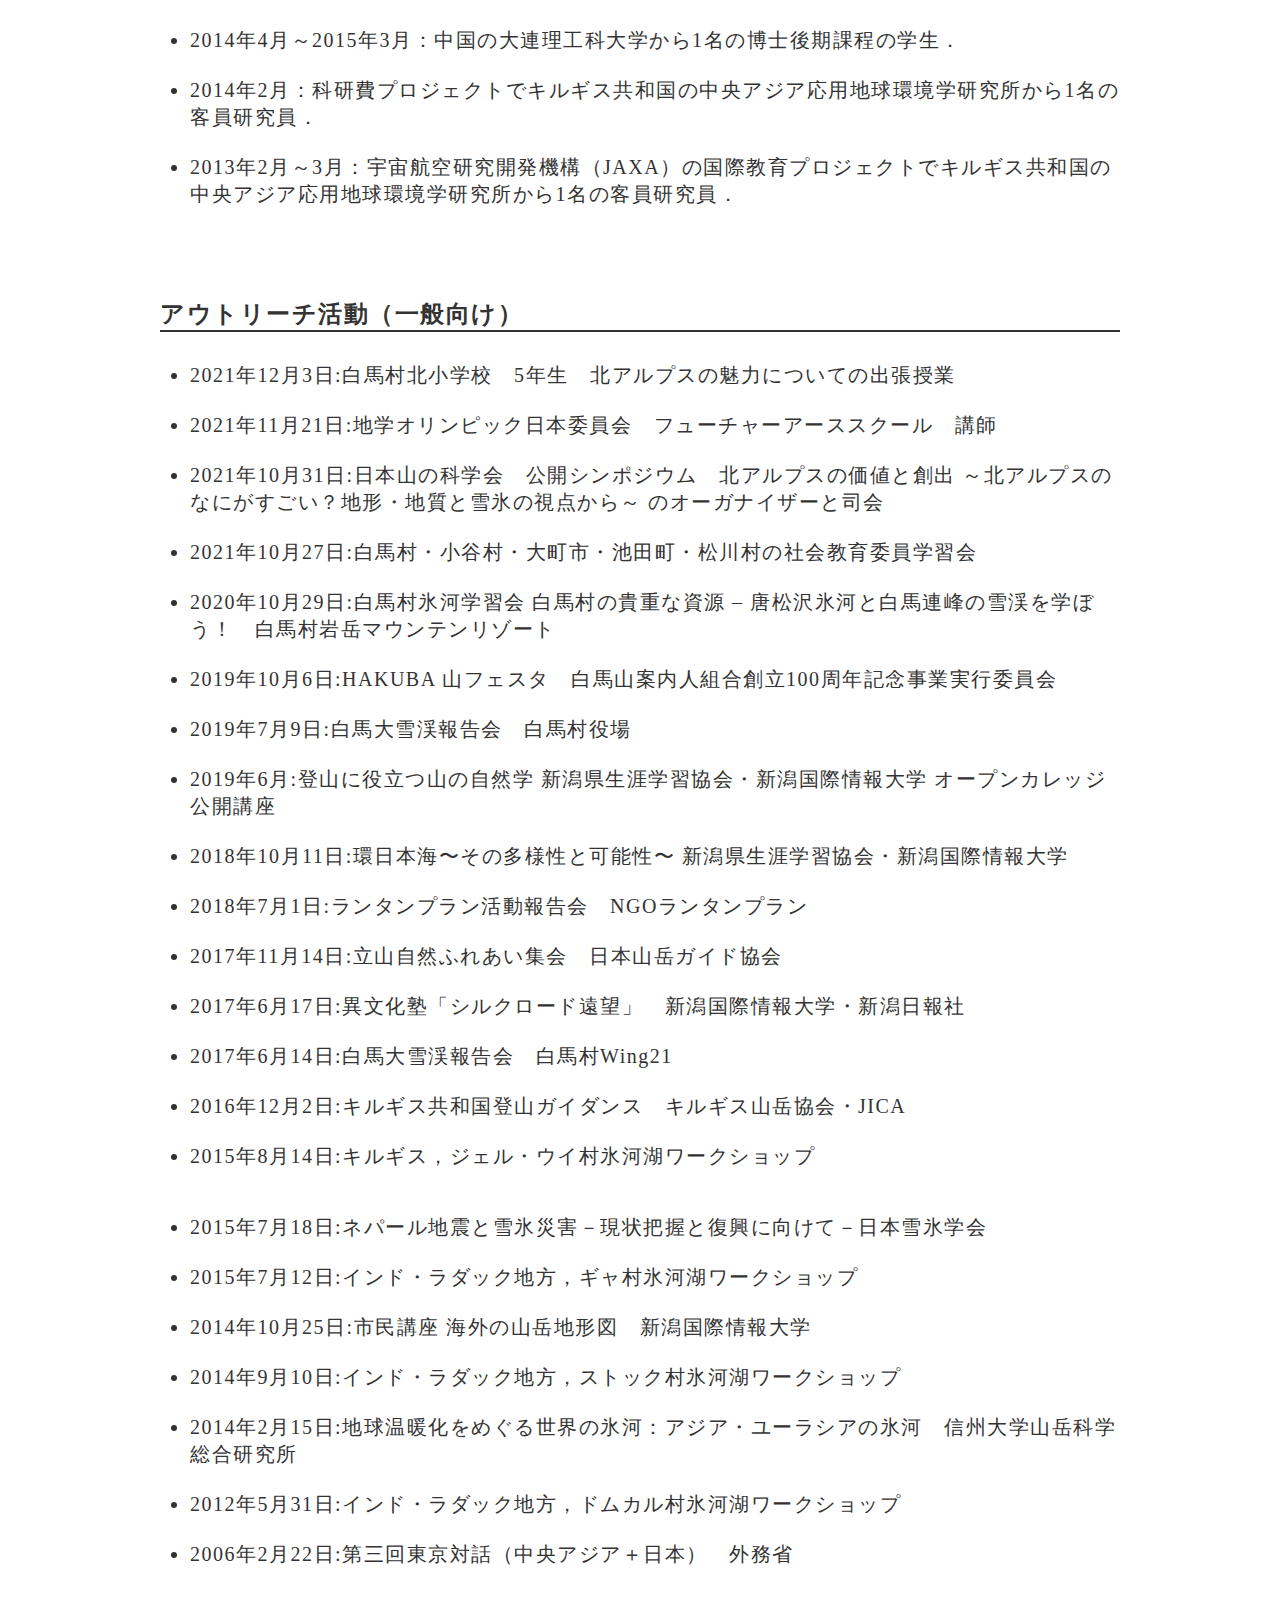
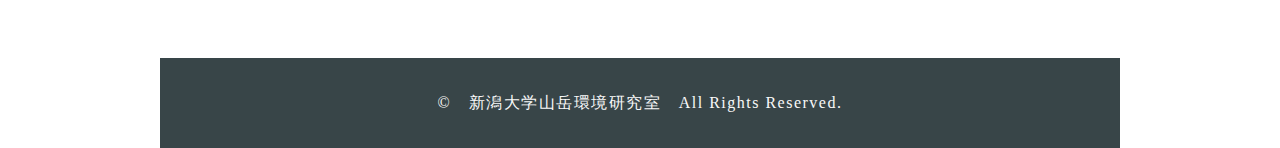
==== commit e1dee3f0: "Update index.html" ====
--- a/index.html
+++ b/index.html
@@ -221,6 +221,7 @@
 			
 				<ul>
 				        <li><span class="job-span">朝日航洋</span></li>
+					<li><span class="job-span">NEC航空宇宙システム株式会社</span></li>
 				</ul>
 			
 	                <h3 class="small-title">2022年</h3>
